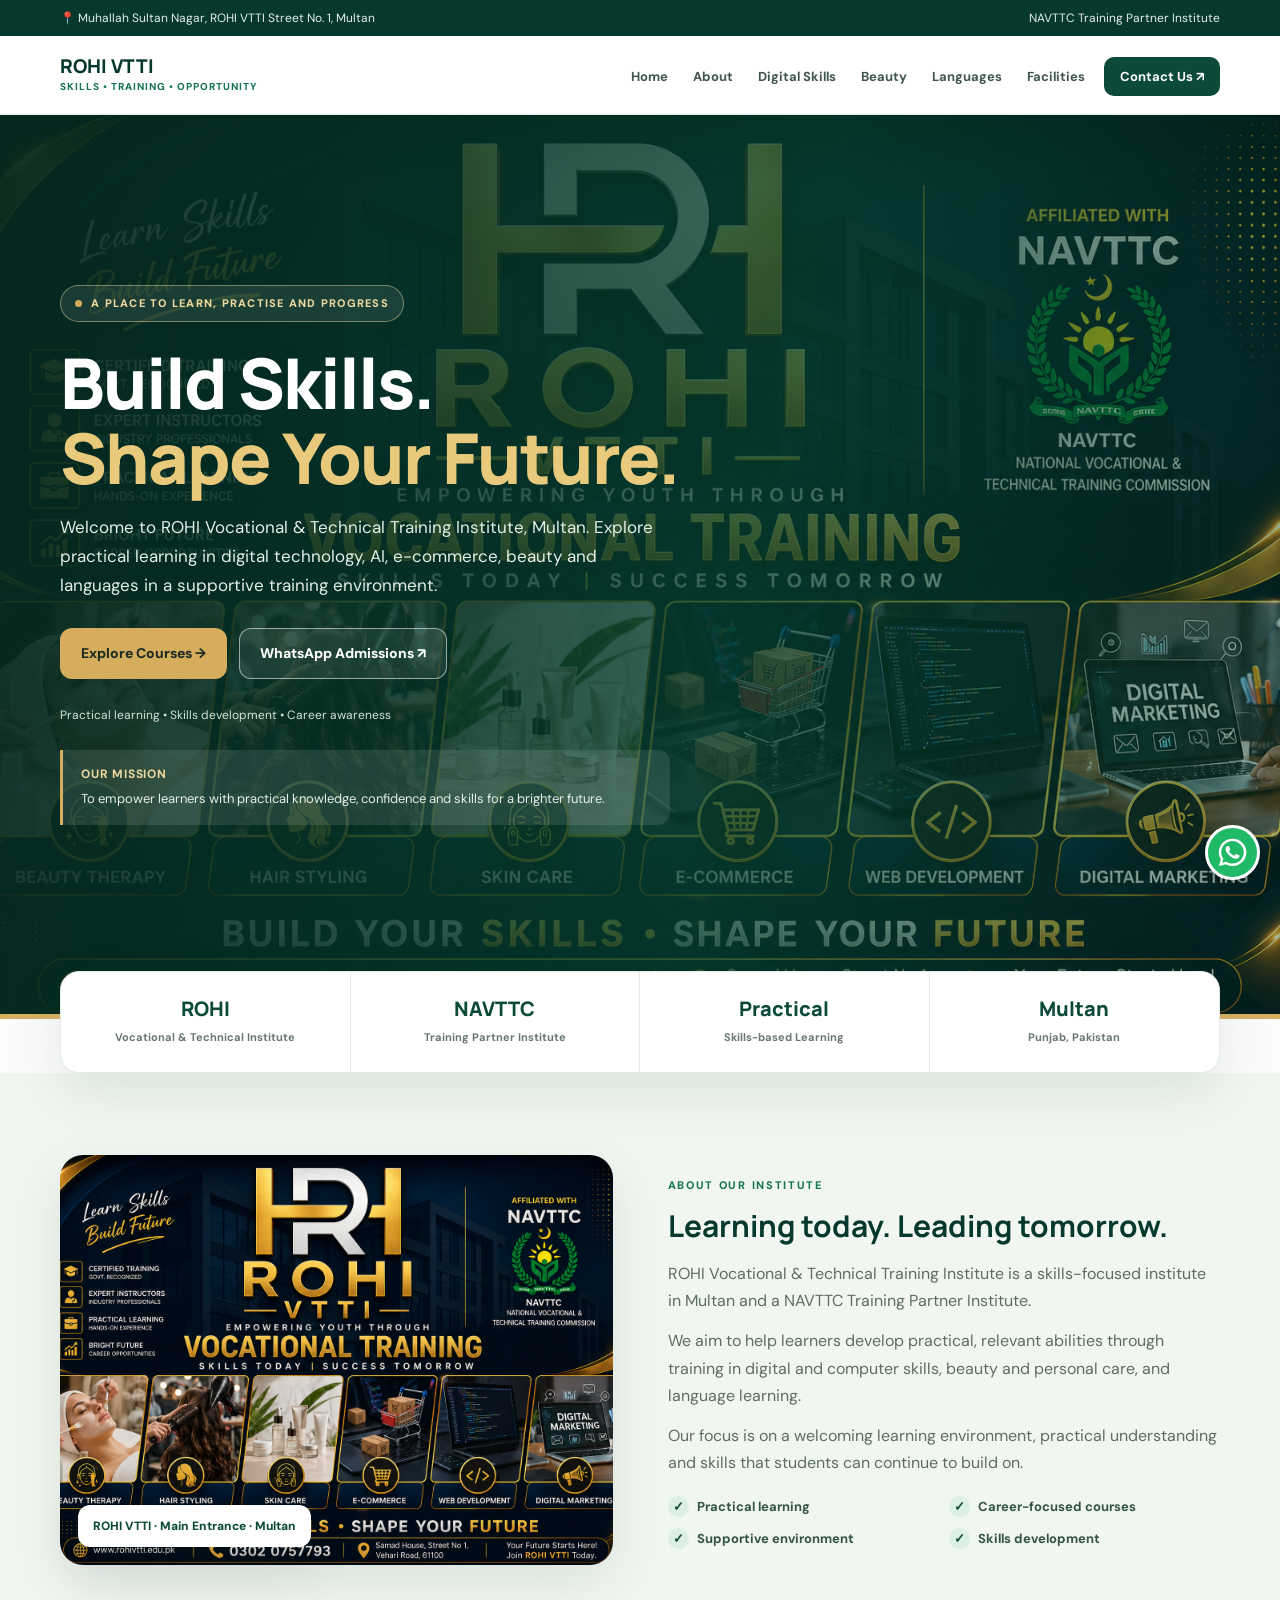
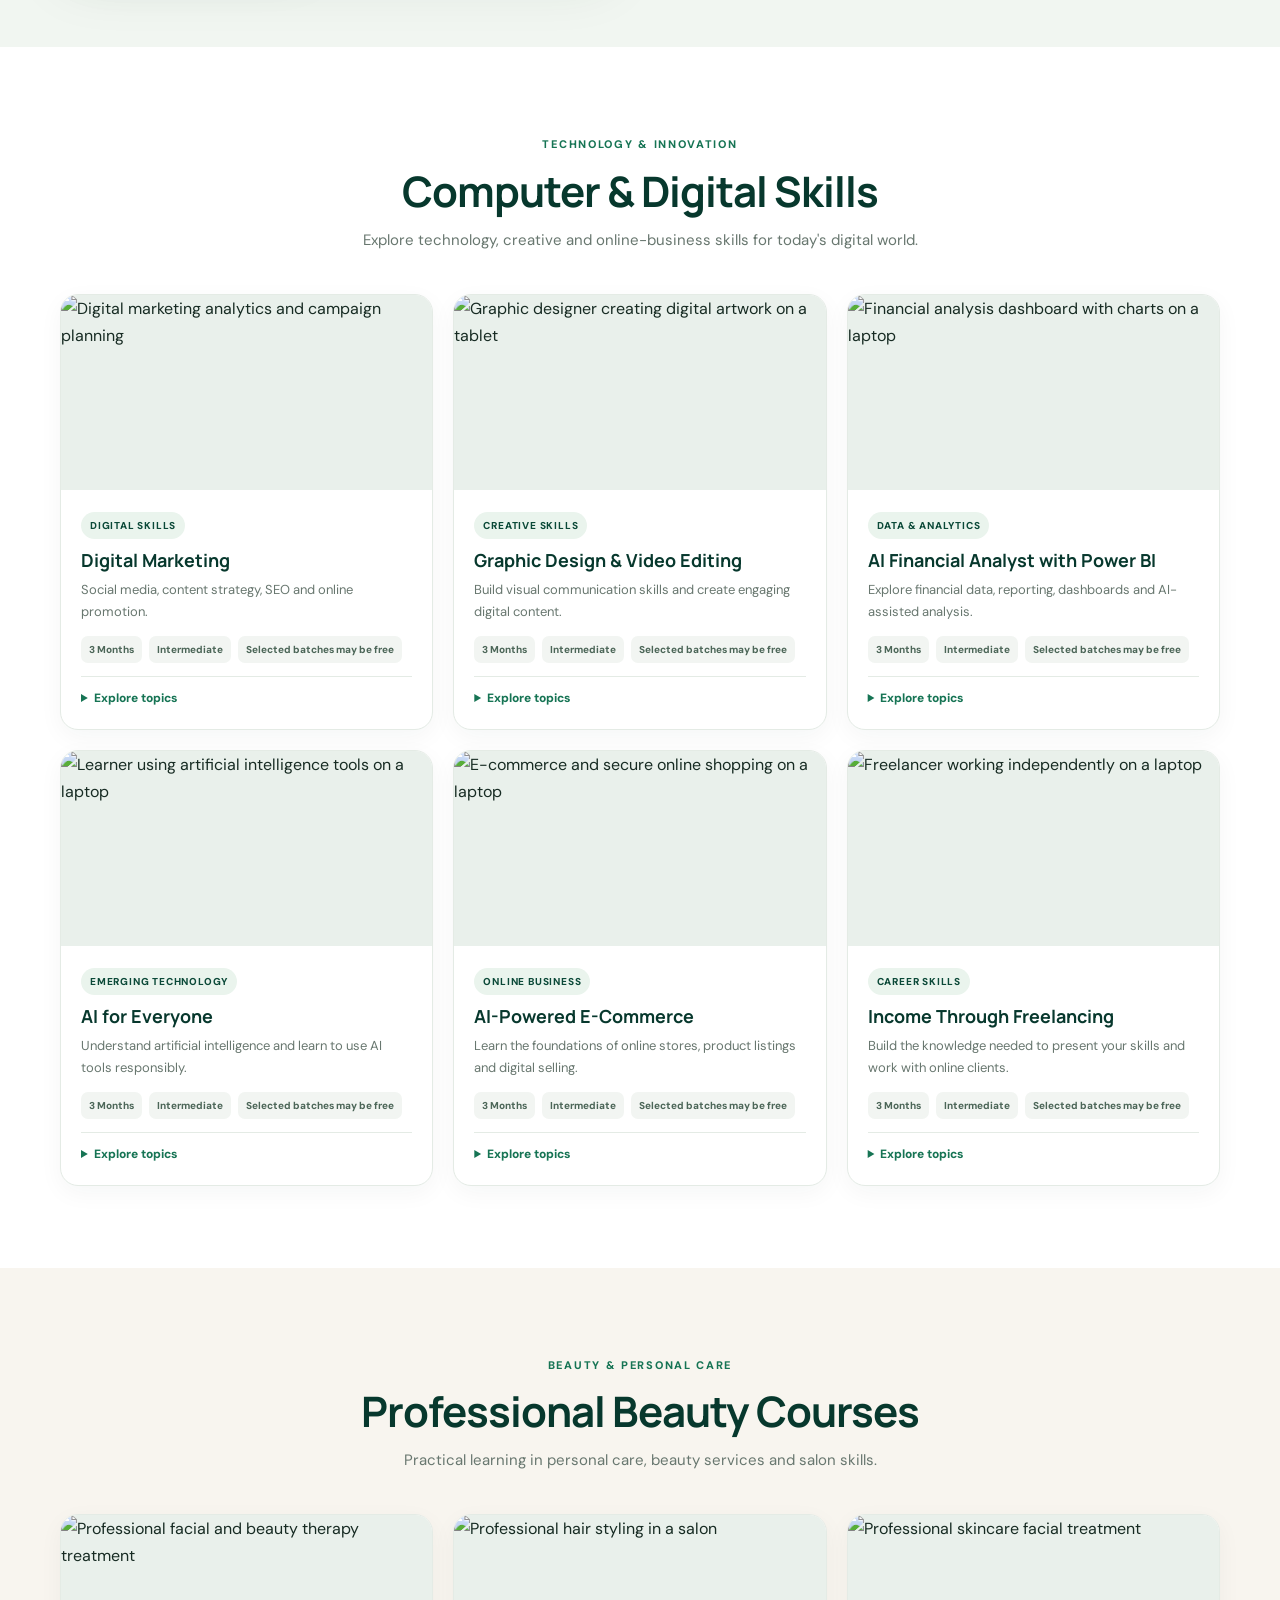
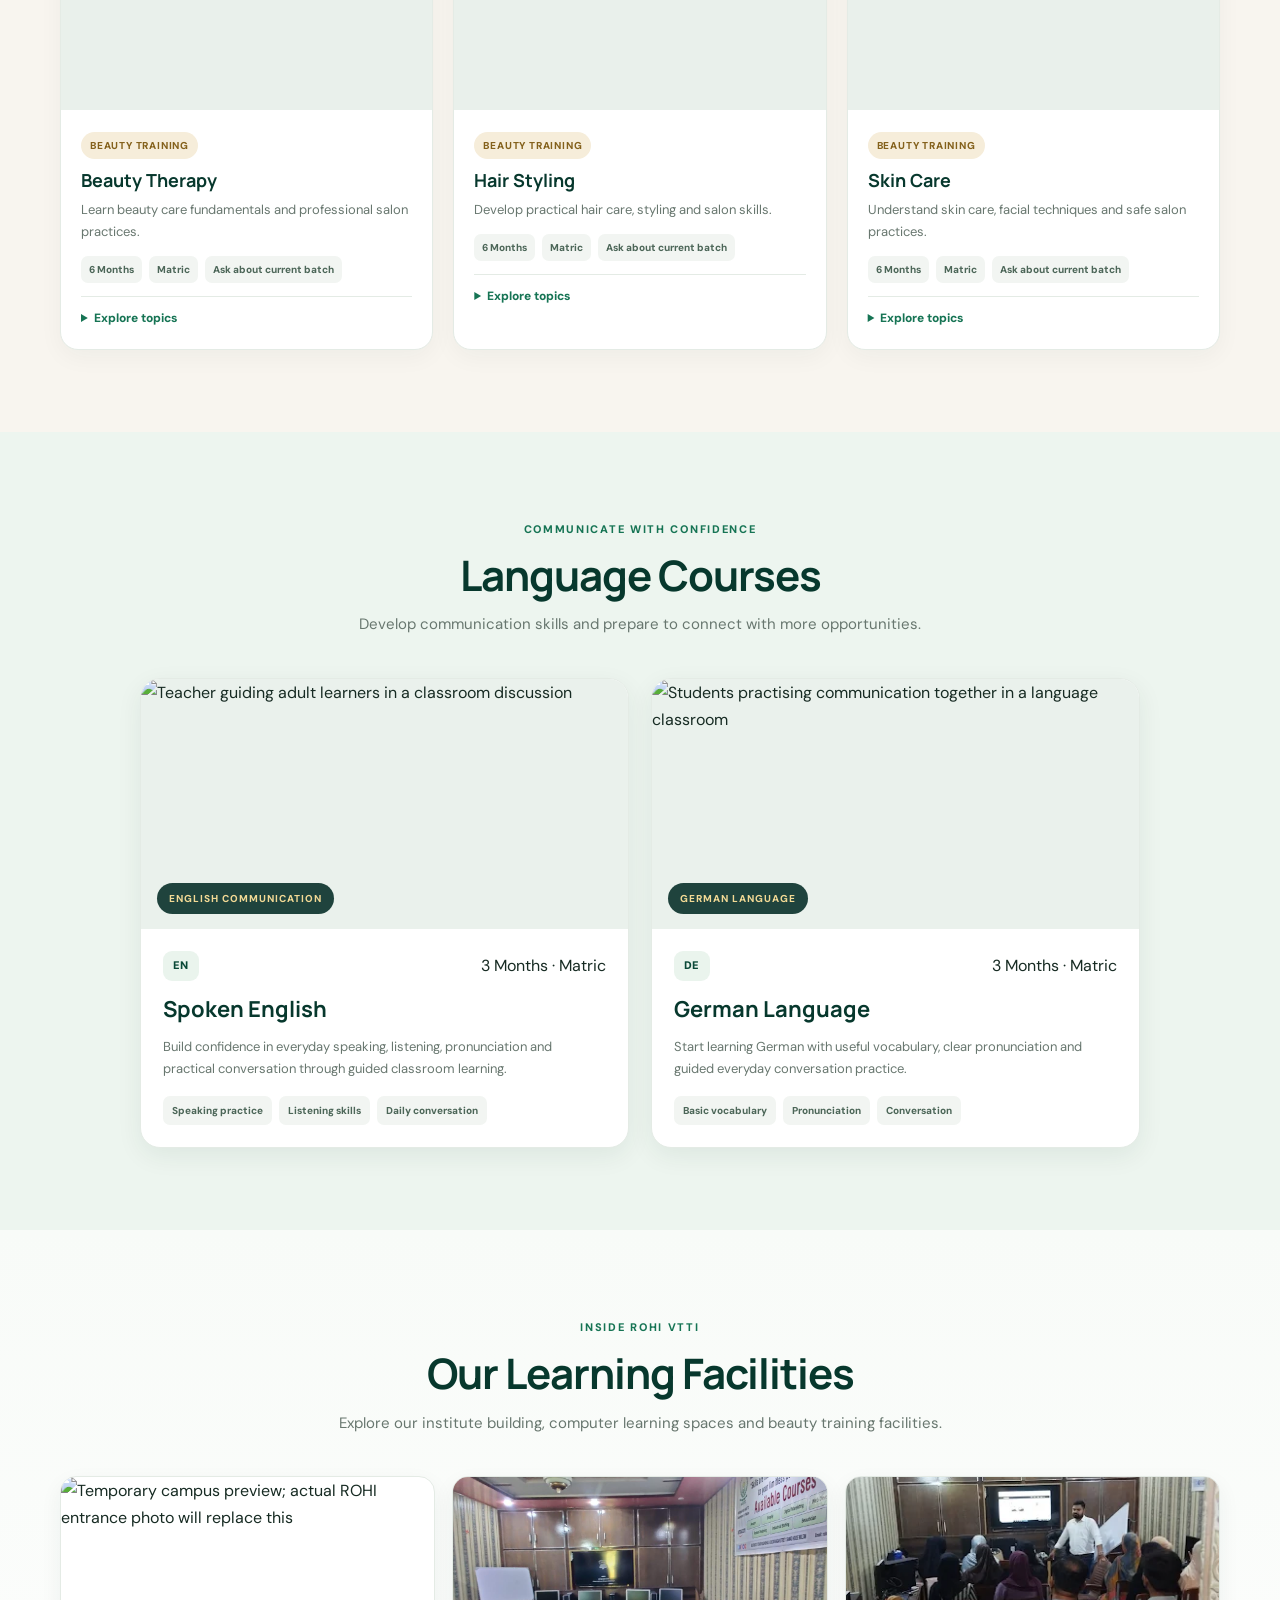
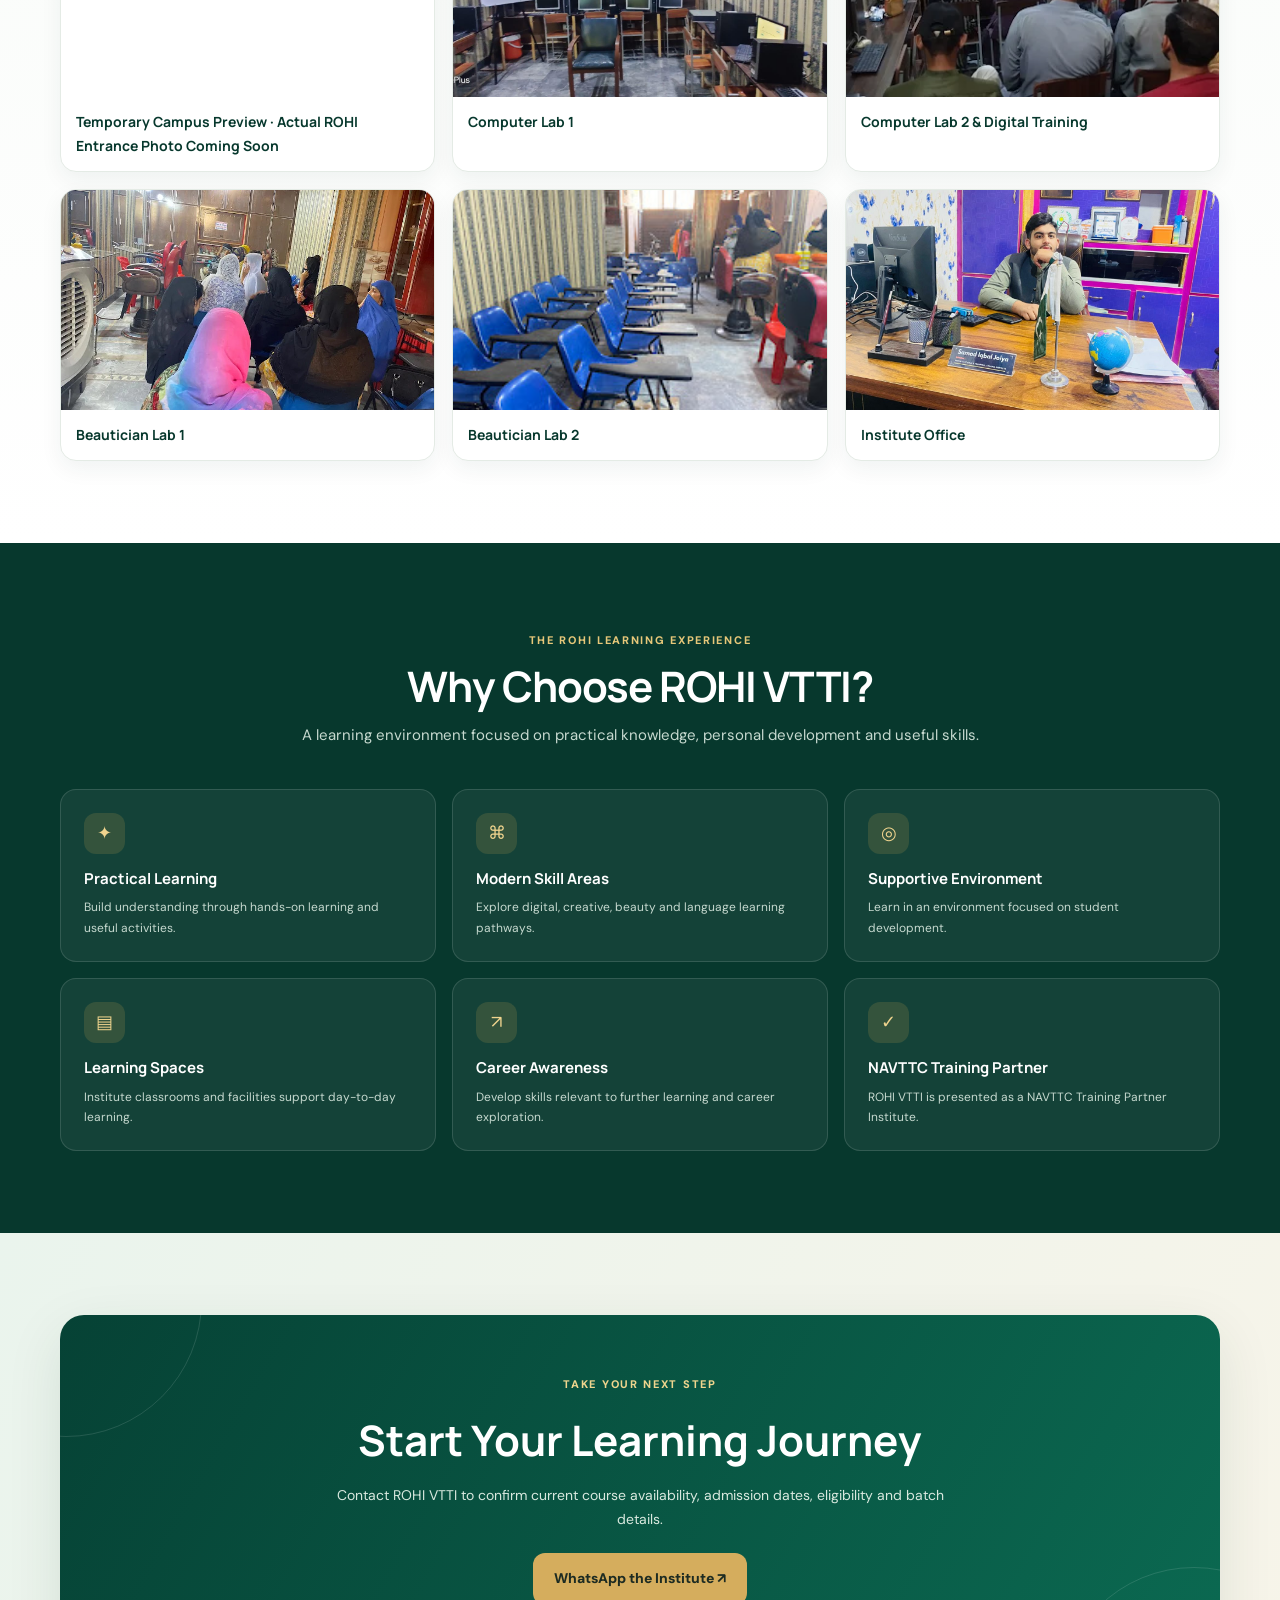
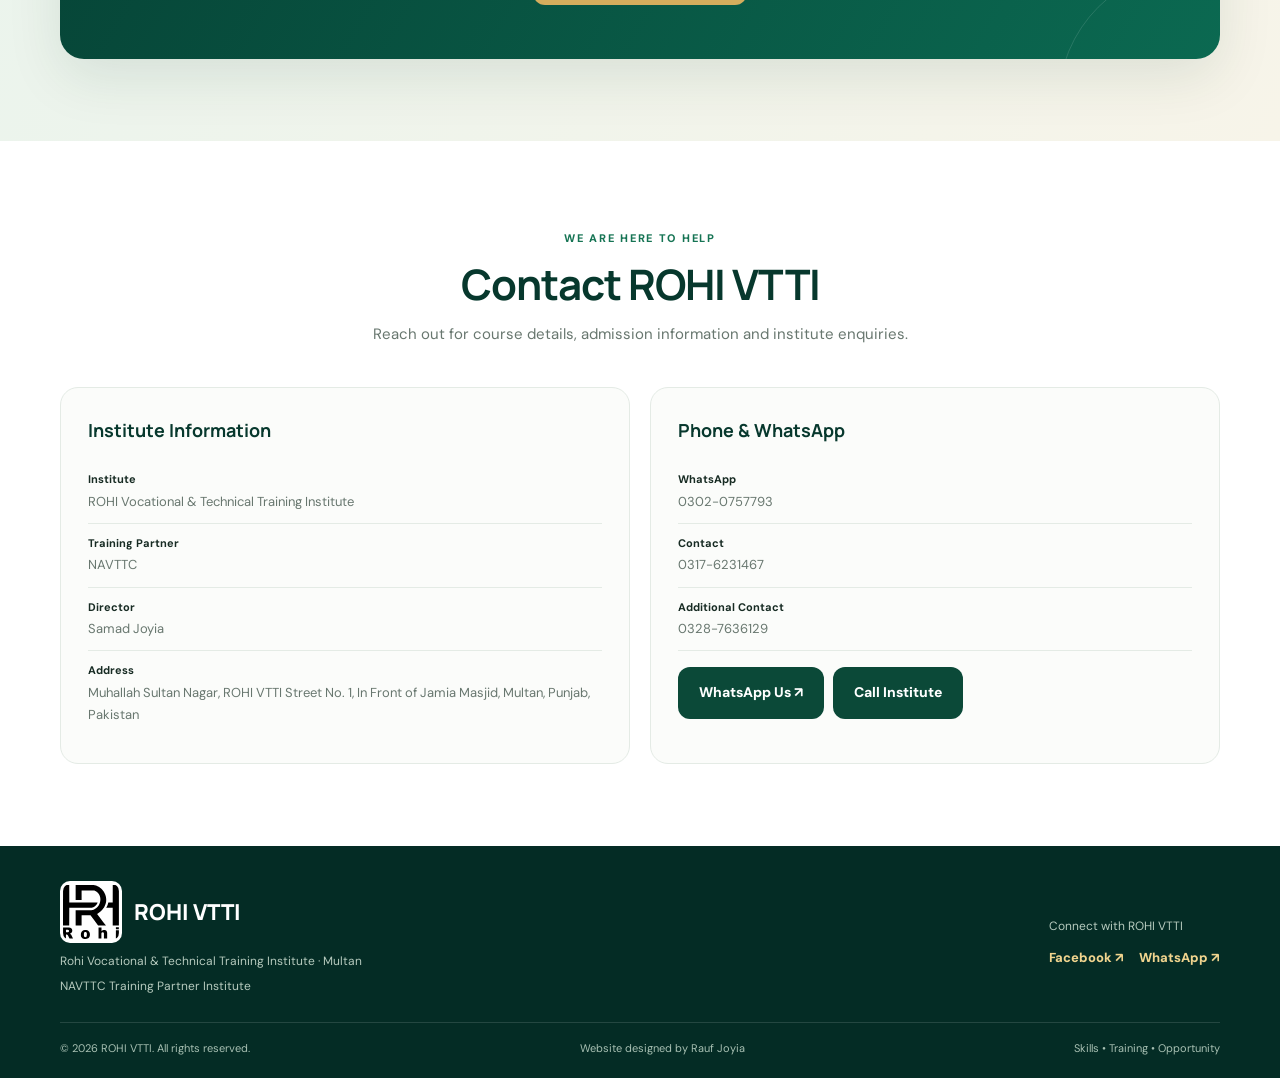
==== index.html @ fbff12af "Remove official logos and affiliations section" ====
<!doctype html>
<html lang="en">
<head>
  <meta charset="utf-8">
  <meta name="viewport" content="width=device-width, initial-scale=1">
  <meta name="theme-color" content="#0b4938">
  <meta name="description" content="ROHI Vocational & Technical Training Institute in Multan. Explore practical digital, AI, e-commerce, beauty and language training. Contact us for current admissions.">
  <meta name="keywords" content="ROHI VTTI, vocational training Multan, NAVTTC training partner, digital marketing, e-commerce, beauty therapy, language courses">
  <meta property="og:title" content="ROHI VTTI | Skills for a Brighter Future">
  <meta property="og:description" content="Practical vocational and technical learning in Multan. Explore digital, beauty and language courses at ROHI VTTI.">
  <meta property="og:type" content="website">
  <meta property="og:image" content="https://abdul-rauf-joyia.github.io/Rohi-institute/main-building.png?v=20261120-final">
  <title>ROHI VTTI | Vocational & Technical Training Institute, Multan</title>
  <link rel="icon" href="rohi-logo-black.svg" type="image/svg+xml">
  <link rel="preconnect" href="https://fonts.googleapis.com">
  <link rel="preconnect" href="https://fonts.gstatic.com" crossorigin>
  <link href="https://fonts.googleapis.com/css2?family=DM+Sans:wght@400;500;600;700;800&family=Manrope:wght@400;500;600;700;800&display=swap" rel="stylesheet">
  <style>
    :root{--forest:#0b4938;--forest2:#07382d;--green:#167454;--mint:#eaf4ed;--gold:#d5ad5d;--ink:#172b23;--muted:#68776f;--paper:#fbfcfa;--line:#e4ebe5;--white:#fff;--shadow:0 18px 55px rgba(8,54,43,.10);--radius:22px}
    *{box-sizing:border-box}html{scroll-behavior:smooth;scroll-padding-top:92px}body{margin:0;background:var(--paper);color:var(--ink);font-family:"DM Sans",Arial,sans-serif;line-height:1.7}a{color:inherit}.container{width:min(1160px,92%);margin:auto}
    .topline{background:var(--forest2);color:#e5efe9;font-size:12px;padding:8px 0}.topline .container{display:flex;justify-content:space-between;gap:12px;flex-wrap:wrap}
    header{position:sticky;top:0;z-index:30;background:rgba(255,255,255,.96);backdrop-filter:blur(14px);border-bottom:1px solid var(--line)}.nav{min-height:78px;display:flex;align-items:center;justify-content:space-between;gap:20px}
    .brand{display:flex;align-items:center;gap:0;text-decoration:none;min-width:220px}.brand strong{display:block;font:800 19px Manrope,sans-serif;color:var(--forest2);line-height:1.2}.brand small{display:block;color:var(--green);font-size:10px;font-weight:800;letter-spacing:1px;text-transform:uppercase}
    .navlinks{display:flex;align-items:center;gap:3px;list-style:none;margin:0;padding:0}.navlinks a{text-decoration:none;font-size:13px;font-weight:700;color:#40564c;padding:10px 11px;border-radius:10px}.navlinks a:hover{background:var(--mint);color:var(--forest)}.navlinks .cta{background:var(--forest);color:white;padding:11px 16px;margin-left:5px}.menu-btn{display:none;border:1px solid var(--line);background:white;color:var(--forest);border-radius:10px;padding:8px 12px;font-size:20px}
    brand img{width:64px;height:64px;object-fit:contain}.footer-brand-row{display:flex;align-items:center;gap:12px;margin-bottom:8px}.footer-brand-logo{width:62px;height:62px;object-fit:contain;background:#fff;border-radius:10px;padding:3px}@media(max-width:700px){.footer-brand-logo{width:48px;height:48px}}.hero{position:relative;min-height:620px;display:flex;align-items:center;overflow:hidden;background:linear-gradient(100deg,rgba(4,40,31,.94),rgba(5,65,48,.78) 58%,rgba(5,65,48,.35)),url("main-building.png?v=20261120-final") center 42%/cover no-repeat}.hero:after{content:"";position:absolute;bottom:0;left:0;right:0;height:5px;background:linear-gradient(90deg,var(--gold),#f4e5bd,var(--gold))}
    .hero-content{position:relative;z-index:1;color:white;max-width:760px;padding:88px 0 112px}.eyebrow{display:inline-flex;align-items:center;gap:9px;border:1px solid rgba(239,215,158,.45);background:rgba(255,255,255,.09);color:#f0d99f;border-radius:99px;padding:8px 14px;font-size:11px;font-weight:800;letter-spacing:1.25px;text-transform:uppercase}.eyebrow:before{content:"";width:7px;height:7px;background:var(--gold);border-radius:50%}
    h1,h2,h3{font-family:Manrope,"DM Sans",sans-serif}.hero h1{font-size:clamp(40px,6vw,70px);line-height:1.07;letter-spacing:-2px;margin:23px 0 18px;font-weight:800}.hero h1 span{color:#e9ca7c}.hero p{font-size:17px;color:#e3eee7;max-width:620px;margin:0 0 28px}.actions{display:flex;gap:12px;flex-wrap:wrap}.btn{display:inline-flex;align-items:center;justify-content:center;gap:9px;text-decoration:none;padding:13px 20px;border-radius:12px;font-size:14px;font-weight:800;transition:.2s;border:1px solid transparent}.btn:hover{transform:translateY(-2px)}.btn-gold{background:var(--gold);color:#1d2b22}.btn-outline{border-color:rgba(255,255,255,.55);background:rgba(255,255,255,.08);color:white}.btn-green{background:var(--forest);color:white}.hero-note{margin-top:26px;color:#d3e2d9;font-size:12px}.mission{margin-top:24px;max-width:610px;padding:14px 18px;border-left:3px solid var(--gold);background:rgba(255,255,255,.10);border-radius:0 12px 12px 0}.mission strong{display:block;color:#f0d99f;font-size:12px;letter-spacing:.8px;text-transform:uppercase}.mission span{font-size:13px;color:#e4eee8}
    .facts{position:relative;z-index:2;margin-top:-48px}.fact-grid{display:grid;grid-template-columns:repeat(4,1fr);background:white;border:1px solid var(--line);border-radius:19px;box-shadow:var(--shadow);overflow:hidden}.fact{padding:23px 15px;text-align:center;border-right:1px solid var(--line)}.fact:last-child{border:0}.fact strong{display:block;color:var(--forest);font:800 20px Manrope,sans-serif}.fact span{font-size:11px;color:var(--muted);font-weight:700}
    section{padding:82px 0}.section-head{text-align:center;max-width:700px;margin:0 auto 40px}.kicker{font-size:11px;font-weight:800;color:var(--green);letter-spacing:1.7px;text-transform:uppercase}.section-head h2{font-size:clamp(29px,3.5vw,42px);line-height:1.2;color:var(--forest2);letter-spacing:-1px;margin:9px 0 12px}.section-head p{color:var(--muted);font-size:15px;margin:0}
    .about{background:#f1f6f1}.about-grid{display:grid;grid-template-columns:1fr 1fr;gap:55px;align-items:center}.about-photo{position:relative}.about-photo img{width:100%;height:410px;object-fit:cover;object-position:center;border-radius:23px;box-shadow:var(--shadow);display:block}.photo-label{position:absolute;left:18px;bottom:18px;background:white;padding:11px 15px;border-radius:12px;color:var(--forest);font-size:12px;font-weight:800;box-shadow:var(--shadow)}.about-copy h3{font-size:30px;line-height:1.25;color:var(--forest2);margin:9px 0 16px}.about-copy p{color:#5d6d64;margin:0 0 13px}.checks{display:grid;grid-template-columns:1fr 1fr;gap:10px;margin-top:20px}.checks span{font-size:13px;font-weight:700;color:#345347}.checks span:before{content:"✓";display:inline-grid;place-items:center;width:21px;height:21px;border-radius:50%;background:#dcefe3;color:var(--forest);margin-right:8px}
    .course-section{background:white}.course-grid{display:grid;grid-template-columns:repeat(3,1fr);gap:20px}.course-card{background:white;border:1px solid var(--line);border-radius:18px;overflow:hidden;box-shadow:0 7px 25px rgba(8,54,43,.045);transition:.22s}.course-card:hover{transform:translateY(-5px);box-shadow:var(--shadow);border-color:#c9ded0}.course-card img{width:100%;height:195px;object-fit:cover;display:block;background:#e9f0eb}.course-body{padding:20px}.tag{display:inline-block;background:var(--mint);color:var(--forest);font-size:10px;font-weight:800;letter-spacing:.8px;text-transform:uppercase;padding:5px 9px;border-radius:99px;margin-bottom:10px}.course-body h3{font-size:18px;line-height:1.3;color:var(--forest2);margin:0 0 7px}.course-body p{font-size:13px;color:var(--muted);margin:0}.course-meta{display:flex;flex-wrap:wrap;gap:7px;margin-top:13px}.course-meta span{font-size:10px;font-weight:800;color:#4c6658;background:#f2f5f2;border-radius:7px;padding:5px 8px}.course-body details{margin-top:13px;border-top:1px solid var(--line);padding-top:11px}.course-body summary{cursor:pointer;color:var(--green);font-size:12px;font-weight:800}.course-body ul{padding:9px 0 0 18px;margin:0;color:#5d6d64;font-size:12px}
    .beauty-section{background:#f8f5ef}.beauty-section .tag{background:#f6edda;color:#84611c}.language-section{background:#edf5ef}.language-grid{display:grid;grid-template-columns:repeat(2,minmax(0,1fr));gap:22px;max-width:1000px;margin:auto}.language-card{display:flex;flex-direction:column;align-items:stretch;background:white;border:1px solid var(--line);border-radius:20px;overflow:hidden;box-shadow:0 8px 26px rgba(8,54,43,.07);transition:.22s}.language-card:hover{transform:translateY(-5px);box-shadow:var(--shadow);border-color:#c9ded0}.language-photo{height:250px;position:relative;overflow:hidden;background:#eaf1ec}.language-photo img{width:100%;height:100%;object-fit:cover;display:block;transition:transform .35s}.language-card:hover .language-photo img{transform:scale(1.035)}.language-photo-label{position:absolute;left:16px;bottom:15px;padding:7px 12px;border-radius:99px;background:rgba(4,44,37,.88);color:#f2d995;font-size:10px;font-weight:800;letter-spacing:1px}.language-copy{padding:22px}.language-topline{display:flex;justify-content:space-between;align-items:center;gap:8px;margin-bottom:10px}.language-code{display:inline-grid;place-items:center;min-width:36px;height:30px;border-radius:9px;background:var(--mint);color:var(--forest);font-size:11px;font-weight:900;letter-spacing:.7px}.language-copy h3{font-size:22px;color:var(--forest2);margin:0 0 8px}.language-copy p{font-size:13px;color:var(--muted);margin:0}.language-copy .status{margin:0}.language-points{display:flex;flex-wrap:wrap;gap:7px;margin-top:16px}.language-points span{font-size:10px;font-weight:800;color:#4c6658;background:#f2f5f2;border-radius:7px;padding:6px 9px}
    .gallery{background:linear-gradient(180deg,#f8fbf8,#fff)}.gallery-grid{display:grid;grid-template-columns:repeat(3,1fr);gap:17px}.gallery-card{background:white;border:1px solid var(--line);border-radius:16px;overflow:hidden;box-shadow:0 8px 22px rgba(8,54,43,.06)}.gallery-card img{width:100%;height:220px;object-fit:cover;display:block}.gallery-card h3{font-size:14px;color:var(--forest2);margin:0;padding:13px 15px}
    .why{background:var(--forest2);color:white}.why .section-head h2{color:white}.why .section-head p{color:#c6d9cf}.why .kicker{color:#e6c779}.why-grid{display:grid;grid-template-columns:repeat(3,1fr);gap:16px}.why-card{padding:23px;border:1px solid rgba(255,255,255,.13);background:rgba(255,255,255,.055);border-radius:16px}.why-icon{width:41px;height:41px;border-radius:12px;display:grid;place-items:center;background:rgba(217,173,82,.16);color:#f0d48e;font-size:18px;margin-bottom:12px}.why-card h3{font-size:15px;margin:0 0 6px}.why-card p{font-size:12px;color:#c6d9cf;margin:0}
    .admissions{background:linear-gradient(115deg,#eaf4ed,#f7f4e9);text-align:center}.admission-panel{background:linear-gradient(120deg,#064235,#0b6951);border-radius:24px;padding:54px 24px;color:white;position:relative;overflow:hidden;box-shadow:var(--shadow)}.admission-panel:before,.admission-panel:after{content:"";position:absolute;border:1px solid rgba(255,255,255,.12);border-radius:50%;width:270px;height:270px}.admission-panel:before{left:-130px;top:-150px}.admission-panel:after{right:-110px;bottom:-180px}.admission-panel>*{position:relative;z-index:1}.admission-panel .kicker{color:#efd58e}.admission-panel h2{font-size:clamp(29px,4vw,42px);margin:8px 0}.admission-panel p{color:#d9e9df;max-width:650px;margin:0 auto 22px;font-size:14px}
    .contact{background:white}.contact-grid{display:grid;grid-template-columns:1fr 1fr;gap:20px}.contact-card{padding:27px;border-radius:18px;border:1px solid var(--line);background:#fbfcfa}.contact-card h3{font-size:18px;color:var(--forest2);margin:0 0 14px}.contact-line{padding:10px 0;border-bottom:1px solid var(--line);font-size:13px;color:var(--muted)}.contact-line:last-child{border:0}.contact-line strong{display:block;color:var(--ink);font-size:11px;margin-bottom:2px}.contact-actions{display:flex;gap:9px;flex-wrap:wrap;margin-top:16px}
    footer{background:#042c25;color:#d8e6dd;padding:35px 0 20px}.footer-top{display:flex;justify-content:space-between;gap:20px;align-items:center;padding-bottom:22px;border-bottom:1px solid rgba(255,255,255,.13)}.footer-brand{font:800 22px Manrope,sans-serif;color:white}.footer-top p{font-size:12px;color:#b6cabe;margin:4px 0}.socials{display:flex;gap:15px;margin-top:10px}.socials a{font-size:13px;color:#f0d48e;text-decoration:none;font-weight:800}.footer-bottom{display:flex;justify-content:space-between;gap:12px;flex-wrap:wrap;padding-top:16px;color:#a8c0b3;font-size:11px}.whatsapp{position:fixed;right:20px;bottom:20px;z-index:25;width:55px;height:55px;border-radius:50%;background:#20b968;color:white;text-decoration:none;display:grid;place-items:center;font-size:25px;font-weight:800;box-shadow:0 9px 25px rgba(0,0,0,.22);border:3px solid white}
    @media(max-width:930px){.navlinks a{padding:9px 7px;font-size:12px}.course-grid{grid-template-columns:repeat(2,1fr)}.gallery-grid{grid-template-columns:repeat(2,1fr)}}
    @media(max-width:760px){.partner-logo-strip{width:100%;max-width:605px}.topline .container{justify-content:center;text-align:center}.nav{min-height:70px}.brand img{width:47px;height:47px}.menu-btn{display:block}.navlinks{display:none;position:absolute;top:70px;left:0;right:0;background:white;padding:12px 4%;border-bottom:1px solid var(--line);box-shadow:0 15px 25px rgba(0,0,0,.08);flex-direction:column;align-items:stretch}.navlinks.open{display:flex}.navlinks a{display:block;padding:11px 13px}.navlinks .cta{margin:5px 0;text-align:center}.identity-inner{gap:13px}.partner-logo-strip{max-height:105px}.hero{min-height:560px;background-position:58% center}.hero-content{padding:72px 0 100px}.hero h1{letter-spacing:-1px}.hero p{font-size:15px}.facts{margin-top:-36px}.fact-grid{grid-template-columns:repeat(2,1fr)}.fact:nth-child(2){border-right:0}.fact:nth-child(-n+2){border-bottom:1px solid var(--line)}section{padding:64px 0}.about-grid,.contact-grid{grid-template-columns:1fr;gap:28px}.about-photo img{height:310px}.course-grid,.why-grid{grid-template-columns:1fr}.language-grid{grid-template-columns:1fr}.gallery-grid{grid-template-columns:repeat(2,1fr)}.gallery-card img{height:160px}.footer-top{align-items:flex-start;flex-direction:column}}
    @media(max-width:480px){.identity-inner{justify-content:space-around}.identity-item{font-size:10px}.identity-item span small{font-size:9px}.checks{grid-template-columns:1fr}.gallery-grid{grid-template-columns:1fr}.gallery-card img{height:205px}.language-photo{height:190px}.language-copy{padding:16px}.language-copy h3{font-size:19px}.language-points{gap:5px}.hero h1{font-size:39px}}
    @media(prefers-reduced-motion:reduce){html{scroll-behavior:auto}*,*:before,*:after{transition:none!important}}
</style>
  <script type="application/ld+json">
  {"@context":"https://schema.org","@type":"EducationalOrganization","name":"ROHI Vocational & Technical Training Institute","alternateName":"ROHI VTTI","address":{"@type":"PostalAddress","streetAddress":"Muhallah Sultan Nagar, ROHI VTTI Street No. 1, In Front of Jamia Masjid","addressLocality":"Multan","addressRegion":"Punjab","addressCountry":"PK"},"telephone":["+923020757793","+923176231467","+923287636129"],"url":"https://abdul-rauf-joyia.github.io/Rohi-institute/"}
  </script>
</head>
<body>
  <div class="topline"><div class="container"><span>📍 Muhallah Sultan Nagar, ROHI VTTI Street No. 1, Multan</span><span>NAVTTC Training Partner Institute</span></div></div>
  <header><nav class="nav container" aria-label="Main navigation">
    <a class="brand" href="#home"><span><strong>ROHI VTTI</strong><small>Skills • Training • Opportunity</small></span></a>
    <button class="menu-btn" id="menuBtn" type="button" aria-label="Open navigation" aria-expanded="false" aria-controls="navLinks">☰</button>
    <ul class="navlinks" id="navLinks">
      <li><a href="#home">Home</a></li><li><a href="#about">About</a></li><li><a href="#digital">Digital Skills</a></li><li><a href="#beauty">Beauty</a></li><li><a href="#languages">Languages</a></li><li><a href="#gallery">Facilities</a></li><li><a class="cta" href="#contact">Contact Us ↗</a></li>
    </ul>
  </nav></header>
  
<main>
    <section class="hero" id="home"><div class="container"><div class="hero-content">
      <span class="eyebrow">A place to learn, practise and progress</span>
      <h1>Build Skills.<br><span>Shape Your Future.</span></h1>
      <p>Welcome to ROHI Vocational & Technical Training Institute, Multan. Explore practical learning in digital technology, AI, e-commerce, beauty and languages in a supportive training environment.</p>
      <div class="actions"><a class="btn btn-gold" href="#digital">Explore Courses →</a><a class="btn btn-outline" href="https://wa.me/923020757793" target="_blank" rel="noopener">WhatsApp Admissions ↗</a></div>
      <div class="hero-note">Practical learning • Skills development • Career awareness</div>
      <div class="mission"><strong>Our Mission</strong><span>To empower learners with practical knowledge, confidence and skills for a brighter future.</span></div>
    </div></div></section>

    <div class="facts"><div class="container"><div class="fact-grid">
      <div class="fact"><strong>ROHI</strong><span>Vocational & Technical Institute</span></div><div class="fact"><strong>NAVTTC</strong><span>Training Partner Institute</span></div><div class="fact"><strong>Practical</strong><span>Skills-based Learning</span></div><div class="fact"><strong>Multan</strong><span>Punjab, Pakistan</span></div>
    </div></div></div>
    <section class="about" id="about"><div class="container"><div class="about-grid">
      <div class="about-photo"><img src="main-building.png?v=20261120-final" alt="ROHI Vocational & Technical Training Institute original front building" loading="eager"><div class="photo-label">ROHI VTTI · Main Entrance · Multan</div></div>
      <div class="about-copy"><span class="kicker">About our institute</span><h3>Learning today. Leading tomorrow.</h3>
        <p>ROHI Vocational & Technical Training Institute is a skills-focused institute in Multan and a NAVTTC Training Partner Institute.</p>
        <p>We aim to help learners develop practical, relevant abilities through training in digital and computer skills, beauty and personal care, and language learning.</p>
        <p>Our focus is on a welcoming learning environment, practical understanding and skills that students can continue to build on.</p>
        <div class="checks"><span>Practical learning</span><span>Career-focused courses</span><span>Supportive environment</span><span>Skills development</span></div>
      </div>
    </div></div></section>
    <section class="course-section" id="digital"><div class="container">
      <div class="section-head"><span class="kicker">Technology & innovation</span><h2>Computer & Digital Skills</h2><p>Explore technology, creative and online-business skills for today's digital world.</p></div>
      <div class="course-grid">
        <article class="course-card"><img src="https://cdn.pixabay.com/photo/2018/10/04/23/52/marketing-3724793_1280.jpg" alt="Digital marketing analytics and campaign planning" loading="lazy"><div class="course-body"><span class="tag">Digital Skills</span><h3>Digital Marketing</h3><p>Social media, content strategy, SEO and online promotion.</p><div class="course-meta"><span>3 Months</span><span>Intermediate</span><span>Selected batches may be free</span></div><details><summary>Explore topics</summary><ul><li>Digital marketing fundamentals</li><li>Social media marketing</li><li>Search engine optimization</li><li>Content and campaign planning</li><li>Practical projects</li></ul></details></div></article>
        <article class="course-card"><img src="https://images.unsplash.com/photo-1744686909434-fd158fca1c35?auto=format&fit=crop&w=1400&q=85" alt="Graphic designer creating digital artwork on a tablet" loading="lazy"><div class="course-body"><span class="tag">Creative Skills</span><h3>Graphic Design & Video Editing</h3><p>Build visual communication skills and create engaging digital content.</p><div class="course-meta"><span>3 Months</span><span>Intermediate</span><span>Selected batches may be free</span></div><details><summary>Explore topics</summary><ul><li>Design fundamentals and layout</li><li>Social media graphics</li><li>Image editing</li><li>Video editing and short-form content</li><li>Portfolio development</li></ul></details></div></article>
        <article class="course-card"><img src="https://images.unsplash.com/photo-1763038311036-6d18805537e5?auto=format&fit=crop&w=1400&q=85" alt="Financial analysis dashboard with charts on a laptop" loading="lazy"><div class="course-body"><span class="tag">Data & Analytics</span><h3>AI Financial Analyst with Power BI</h3><p>Explore financial data, reporting, dashboards and AI-assisted analysis.</p><div class="course-meta"><span>3 Months</span><span>Intermediate</span><span>Selected batches may be free</span></div><details><summary>Explore topics</summary><ul><li>Financial analysis concepts</li><li>Excel and data handling</li><li>Power BI dashboards</li><li>AI-assisted reporting</li></ul></details></div></article>
        <article class="course-card"><img src="https://images.unsplash.com/photo-1758626042818-b05e9c91b84a?auto=format&fit=crop&w=1400&q=85" alt="Learner using artificial intelligence tools on a laptop" loading="lazy"><div class="course-body"><span class="tag">Emerging Technology</span><h3>AI for Everyone</h3><p>Understand artificial intelligence and learn to use AI tools responsibly.</p><div class="course-meta"><span>3 Months</span><span>Intermediate</span><span>Selected batches may be free</span></div><details><summary>Explore topics</summary><ul><li>AI fundamentals</li><li>Generative AI tools</li><li>Prompt engineering</li><li>AI for productivity</li><li>Responsible AI use</li></ul></details></div></article>
        <article class="course-card"><img src="https://images.unsplash.com/photo-1563013544-824ae1b704d3?auto=format&fit=crop&w=1400&q=85" alt="E-commerce and secure online shopping on a laptop" loading="lazy"><div class="course-body"><span class="tag">Online Business</span><h3>AI-Powered E-Commerce</h3><p>Learn the foundations of online stores, product listings and digital selling.</p><div class="course-meta"><span>3 Months</span><span>Intermediate</span><span>Selected batches may be free</span></div><details><summary>Explore topics</summary><ul><li>E-commerce fundamentals</li><li>Product research and listings</li><li>Marketplace concepts</li><li>AI tools for online business</li><li>Customer management</li></ul></details></div></article>
        <article class="course-card"><img src="https://images.unsplash.com/photo-1758611971329-94fa9d6aa8a5?auto=format&fit=crop&w=1400&q=85" alt="Freelancer working independently on a laptop" loading="lazy"><div class="course-body"><span class="tag">Career Skills</span><h3>Income Through Freelancing</h3><p>Build the knowledge needed to present your skills and work with online clients.</p><div class="course-meta"><span>3 Months</span><span>Intermediate</span><span>Selected batches may be free</span></div><details><summary>Explore topics</summary><ul><li>Freelancing fundamentals</li><li>Professional profiles</li><li>Client communication</li><li>Proposal writing and portfolios</li><li>Professional ethics</li></ul></details></div></article>
      </div>
    </div></section>
    <section class="beauty-section" id="beauty"><div class="container">
      <div class="section-head"><span class="kicker">Beauty & personal care</span><h2>Professional Beauty Courses</h2><p>Practical learning in personal care, beauty services and salon skills.</p></div>
      <div class="course-grid">
        <article class="course-card"><img src="https://images.unsplash.com/photo-1761718210089-ba3bb5ccb54f?auto=format&fit=crop&w=1400&q=85" alt="Professional facial and beauty therapy treatment" loading="lazy"><div class="course-body"><span class="tag">Beauty Training</span><h3>Beauty Therapy</h3><p>Learn beauty care fundamentals and professional salon practices.</p><div class="course-meta"><span>6 Months</span><span>Matric</span><span>Ask about current batch</span></div><details><summary>Explore topics</summary><ul><li>Beauty therapy fundamentals</li><li>Facial and skin care</li><li>Makeup basics</li><li>Salon hygiene and client care</li></ul></details></div></article>
        <article class="course-card"><img src="https://images.unsplash.com/photo-1723879371709-17908244d70a?auto=format&fit=crop&w=1400&q=85" alt="Professional hair styling in a salon" loading="lazy"><div class="course-body"><span class="tag">Beauty Training</span><h3>Hair Styling</h3><p>Develop practical hair care, styling and salon skills.</p><div class="course-meta"><span>6 Months</span><span>Matric</span><span>Ask about current batch</span></div><details><summary>Explore topics</summary><ul><li>Hair styling techniques</li><li>Blow drying and finishing</li><li>Hair care basics</li><li>Salon hygiene and client consultation</li></ul></details></div></article>
        <article class="course-card"><img src="https://images.unsplash.com/photo-1761718209852-54ca4210183e?auto=format&fit=crop&w=1400&q=85" alt="Professional skincare facial treatment" loading="lazy"><div class="course-body"><span class="tag">Beauty Training</span><h3>Skin Care</h3><p>Understand skin care, facial techniques and safe salon practices.</p><div class="course-meta"><span>6 Months</span><span>Matric</span><span>Ask about current batch</span></div><details><summary>Explore topics</summary><ul><li>Skin types and analysis</li><li>Facial techniques</li><li>Skin care products</li><li>Hygiene and safety</li></ul></details></div></article>
      </div>
    </div></section>
    <section class="language-section" id="languages"><div class="container">
      <div class="section-head"><span class="kicker">Communicate with confidence</span><h2>Language Courses</h2><p>Develop communication skills and prepare to connect with more opportunities.</p></div>
      <div class="language-grid">
        <article class="language-card"><div class="language-photo"><img src="https://images.unsplash.com/photo-1758270705696-ec9caffc73dd?auto=format&fit=crop&w=1600&q=85" alt="Teacher guiding adult learners in a classroom discussion" loading="lazy"><span class="language-photo-label">ENGLISH COMMUNICATION</span></div><div class="language-copy"><div class="language-topline"><span class="language-code">EN</span><span class="status">3 Months · Matric</span></div><h3>Spoken English</h3><p>Build confidence in everyday speaking, listening, pronunciation and practical conversation through guided classroom learning.</p><div class="language-points"><span>Speaking practice</span><span>Listening skills</span><span>Daily conversation</span></div></div></article>
        <article class="language-card"><div class="language-photo"><img src="https://images.unsplash.com/photo-1758270704787-615782711641?auto=format&fit=crop&w=1600&q=85" alt="Students practising communication together in a language classroom" loading="lazy"><span class="language-photo-label">GERMAN LANGUAGE</span></div><div class="language-copy"><div class="language-topline"><span class="language-code">DE</span><span class="status">3 Months · Matric</span></div><h3>German Language</h3><p>Start learning German with useful vocabulary, clear pronunciation and guided everyday conversation practice.</p><div class="language-points"><span>Basic vocabulary</span><span>Pronunciation</span><span>Conversation</span></div></div></article>
      </div>
    </div></section>
    <section class="gallery" id="gallery"><div class="container">
      <div class="section-head"><span class="kicker">Inside ROHI VTTI</span><h2>Our Learning Facilities</h2><p>Explore our institute building, computer learning spaces and beauty training facilities.</p></div>
      <div class="gallery-grid">
        <article class="gallery-card"><img src="https://images.unsplash.com/photo-1743356806915-99d6cf6edae5?auto=format&fit=crop&w=1800&q=85" alt="Temporary campus preview; actual ROHI entrance photo will replace this" loading="lazy"><h3>Temporary Campus Preview · Actual ROHI Entrance Photo Coming Soon</h3></article>
        <article class="gallery-card"><img src="comp-lab.jpg?v=20261119-final" alt="ROHI computer training laboratory one" loading="lazy"><h3>Computer Lab 1</h3></article>
        <article class="gallery-card"><img src="digital-marketing.jpg?v=20261119-final" alt="ROHI second computer lab and digital training classroom" loading="lazy"><h3>Computer Lab 2 & Digital Training</h3></article>
        <article class="gallery-card"><img src="beauty-lab.jpg?v=20261119-final" alt="ROHI beauty therapy practical classroom" loading="lazy"><h3>Beautician Lab 1</h3></article>
        <article class="gallery-card"><img src="beauty.jpg?v=20261119-final" alt="ROHI second beauty training room" loading="lazy"><h3>Beautician Lab 2</h3></article>
        <article class="gallery-card"><img src="gallery1.jpg?v=20261119-final" alt="ROHI institute office and Director desk" loading="lazy"><h3>Institute Office</h3></article>
      </div>
    </div></section>
    <section class="why"><div class="container">
      <div class="section-head"><span class="kicker">The ROHI learning experience</span><h2>Why Choose ROHI VTTI?</h2><p>A learning environment focused on practical knowledge, personal development and useful skills.</p></div>
      <div class="why-grid">
        <div class="why-card"><div class="why-icon">✦</div><h3>Practical Learning</h3><p>Build understanding through hands-on learning and useful activities.</p></div>
        <div class="why-card"><div class="why-icon">⌘</div><h3>Modern Skill Areas</h3><p>Explore digital, creative, beauty and language learning pathways.</p></div>
        <div class="why-card"><div class="why-icon">◎</div><h3>Supportive Environment</h3><p>Learn in an environment focused on student development.</p></div>
        <div class="why-card"><div class="why-icon">▤</div><h3>Learning Spaces</h3><p>Institute classrooms and facilities support day-to-day learning.</p></div>
        <div class="why-card"><div class="why-icon">↗</div><h3>Career Awareness</h3><p>Develop skills relevant to further learning and career exploration.</p></div>
        <div class="why-card"><div class="why-icon">✓</div><h3>NAVTTC Training Partner</h3><p>ROHI VTTI is presented as a NAVTTC Training Partner Institute.</p></div>
      </div>
    </div></section>
    <section class="admissions"><div class="container"><div class="admission-panel">
      <span class="kicker">Take your next step</span><h2>Start Your Learning Journey</h2>
      <p>Contact ROHI VTTI to confirm current course availability, admission dates, eligibility and batch details.</p>
      <a class="btn btn-gold" href="https://wa.me/923020757793" target="_blank" rel="noopener">WhatsApp the Institute ↗</a>
    </div></div></section>
    <section class="contact" id="contact"><div class="container">
      <div class="section-head"><span class="kicker">We are here to help</span><h2>Contact ROHI VTTI</h2><p>Reach out for course details, admission information and institute enquiries.</p></div>
      <div class="contact-grid">
        <div class="contact-card"><h3>Institute Information</h3><div class="contact-line"><strong>Institute</strong>ROHI Vocational & Technical Training Institute</div><div class="contact-line"><strong>Training Partner</strong>NAVTTC</div><div class="contact-line"><strong>Director</strong>Samad Joyia</div><div class="contact-line"><strong>Address</strong>Muhallah Sultan Nagar, ROHI VTTI Street No. 1, In Front of Jamia Masjid, Multan, Punjab, Pakistan</div></div>
        <div class="contact-card"><h3>Phone & WhatsApp</h3><div class="contact-line"><strong>WhatsApp</strong>0302-0757793</div><div class="contact-line"><strong>Contact</strong>0317-6231467</div><div class="contact-line"><strong>Additional Contact</strong>0328-7636129</div><div class="contact-actions"><a class="btn btn-green" href="https://wa.me/923020757793" target="_blank" rel="noopener">WhatsApp Us ↗</a><a class="btn btn-green" href="tel:+923020757793">Call Institute</a></div></div>
      </div>
    </div></section>
  </main>
  <footer><div class="container"><div class="footer-top">
    <div><div class="footer-brand-row"><img class="footer-brand-logo" src="rohi-logo-black.svg?v=20261122-five-logos-4k-row-1" alt="ROHI HR logo in black" width="62" height="62"><div class="footer-brand">ROHI VTTI</div></div><p>Rohi Vocational & Technical Training Institute · Multan</p><p>NAVTTC Training Partner Institute</p></div>
    <div><p>Connect with ROHI VTTI</p><div class="socials"><a href="https://www.facebook.com/profile.php?id=61575618215227" target="_blank" rel="noopener">Facebook ↗</a><a href="https://wa.me/923020757793" target="_blank" rel="noopener">WhatsApp ↗</a></div></div>
  </div><div class="footer-bottom"><span>© <span id="year">2026</span> ROHI VTTI. All rights reserved.</span><span>Website designed by Rauf Joyia</span><span>Skills • Training • Opportunity</span></div></div></footer>
  <a class="whatsapp" href="https://wa.me/923020757793" target="_blank" rel="noopener" aria-label="Chat with ROHI VTTI on WhatsApp"><svg viewBox="0 0 32 32" width="29" height="29" aria-hidden="true"><path fill="currentColor" d="M16 .8A15 15 0 0 0 3.1 23.5L1 31l7.7-2A15.1 15.1 0 1 0 16 .8Zm0 27.4c-2.3 0-4.5-.6-6.4-1.8l-.5-.3-4.5 1.2 1.2-4.4-.3-.5A12.4 12.4 0 1 1 16 28.2Zm6.8-9.3c-.4-.2-2.2-1.1-2.6-1.2-.3-.1-.6-.2-.8.2-.3.4-1 1.2-1.2 1.4-.2.2-.4.3-.8.1-.4-.2-1.6-.6-3-1.9-1.1-1-1.9-2.2-2.1-2.6-.2-.4 0-.6.2-.8l.6-.7c.2-.2.3-.4.4-.6.1-.2 0-.5 0-.7l-1.2-2.8c-.3-.7-.6-.6-.8-.6h-.7c-.2 0-.7.1-1 .5-.4.4-1.4 1.3-1.4 3.2s1.4 3.7 1.6 4c.2.3 2.7 4.2 6.5 5.7.9.4 1.6.6 2.1.7.9.3 1.7.2 2.3.1.7-.1 2.2-.9 2.5-1.8.3-.9.3-1.6.2-1.8-.1-.2-.3-.3-.7-.5Z"/></svg></a>
  <script>
    const menuBtn=document.getElementById('menuBtn');
    const navLinks=document.getElementById('navLinks');
    menuBtn.addEventListener('click',()=>{const isOpen=navLinks.classList.toggle('open');menuBtn.setAttribute('aria-expanded',String(isOpen));menuBtn.setAttribute('aria-label',isOpen?'Close navigation':'Open navigation');menuBtn.textContent=isOpen?'✕':'☰';});
    navLinks.querySelectorAll('a').forEach(link=>link.addEventListener('click',()=>{navLinks.classList.remove('open');menuBtn.setAttribute('aria-expanded','false');menuBtn.setAttribute('aria-label','Open navigation');menuBtn.textContent='☰';}));
    document.getElementById('year').textContent=new Date().getFullYear();
  </script>
</body>
</html>
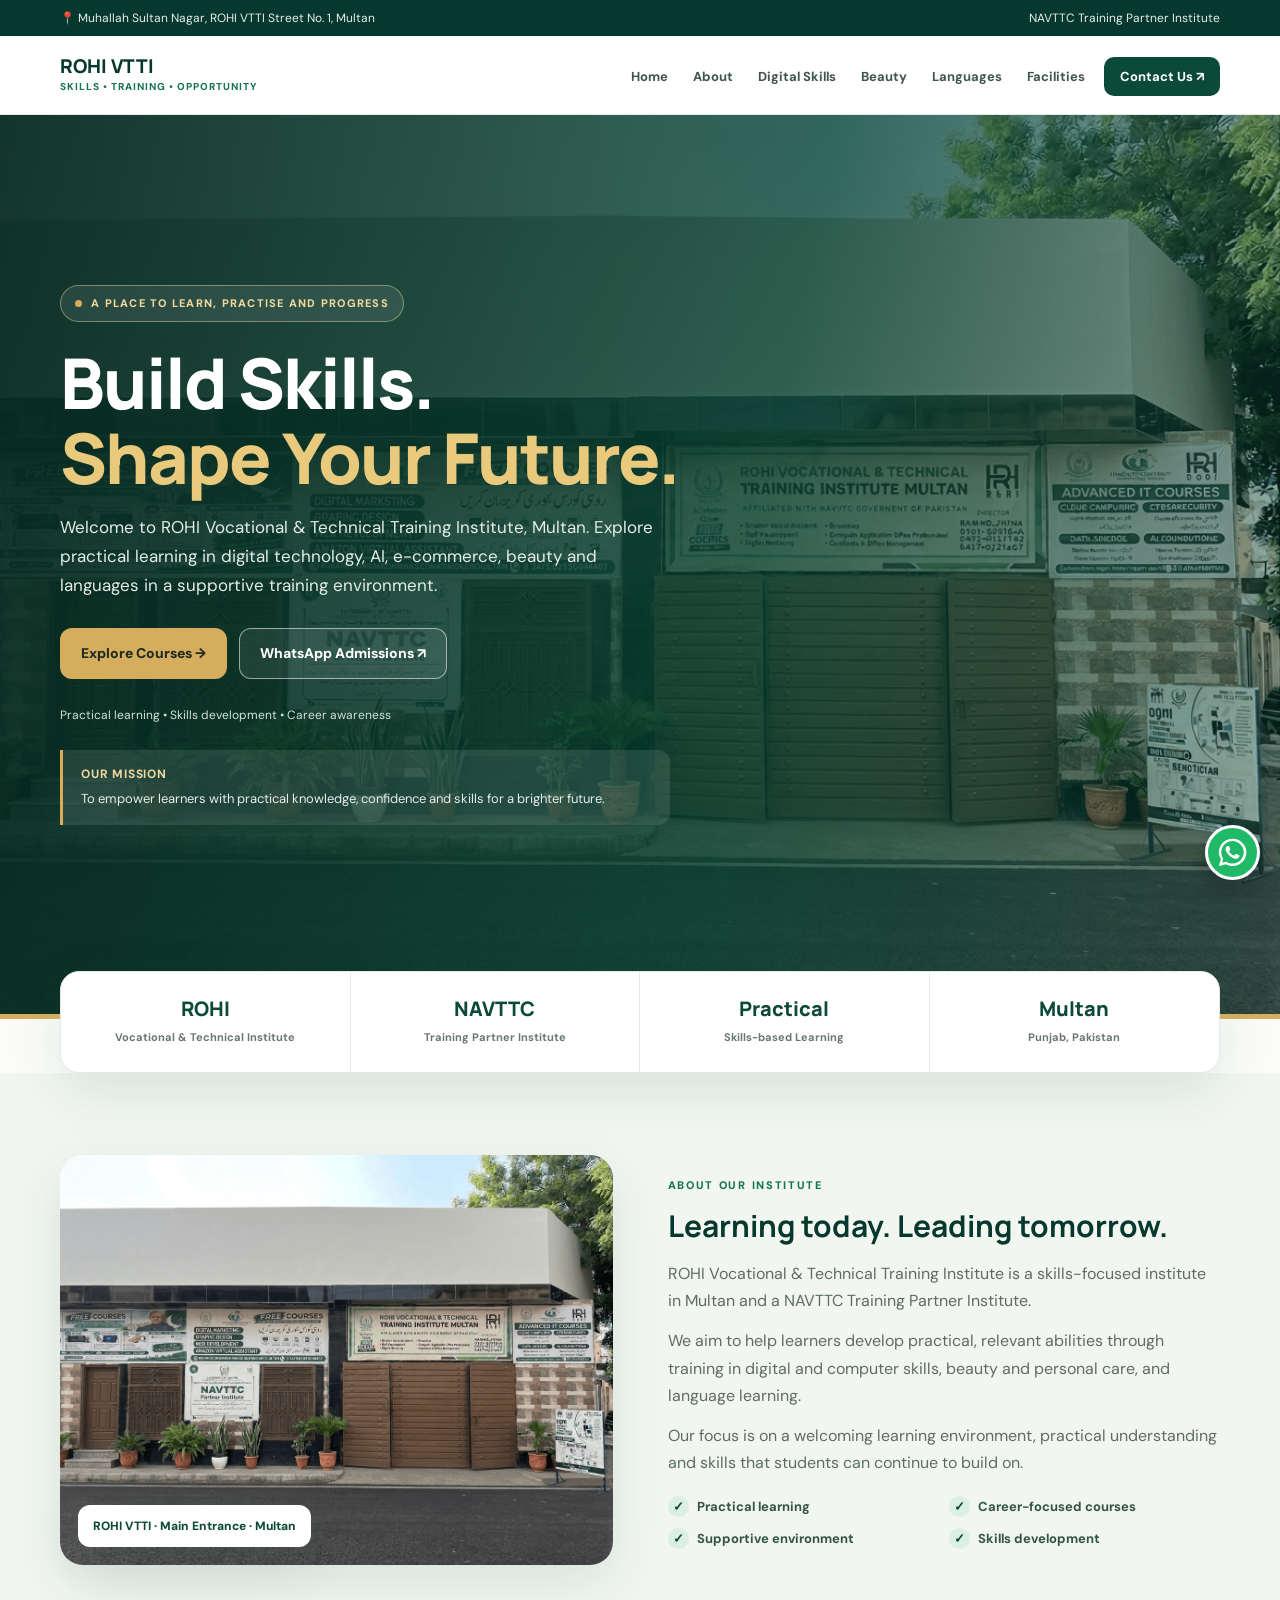
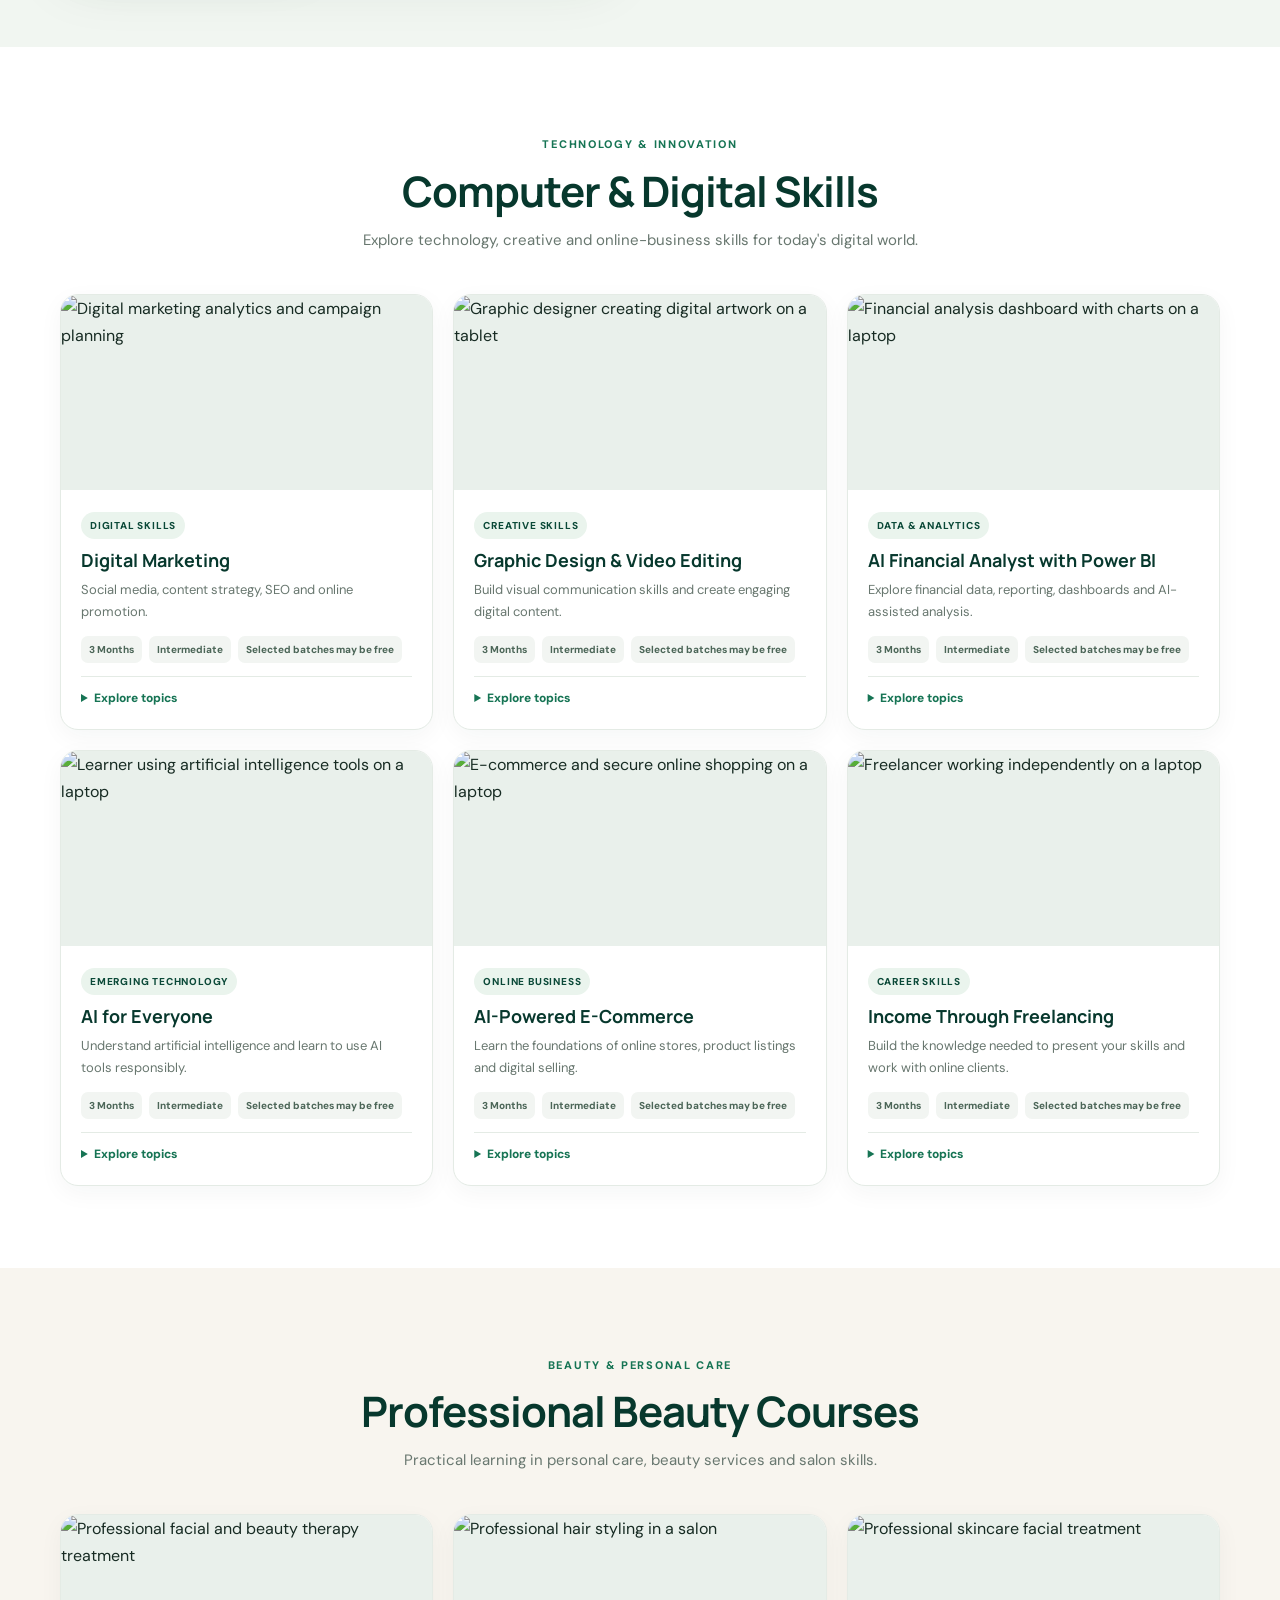
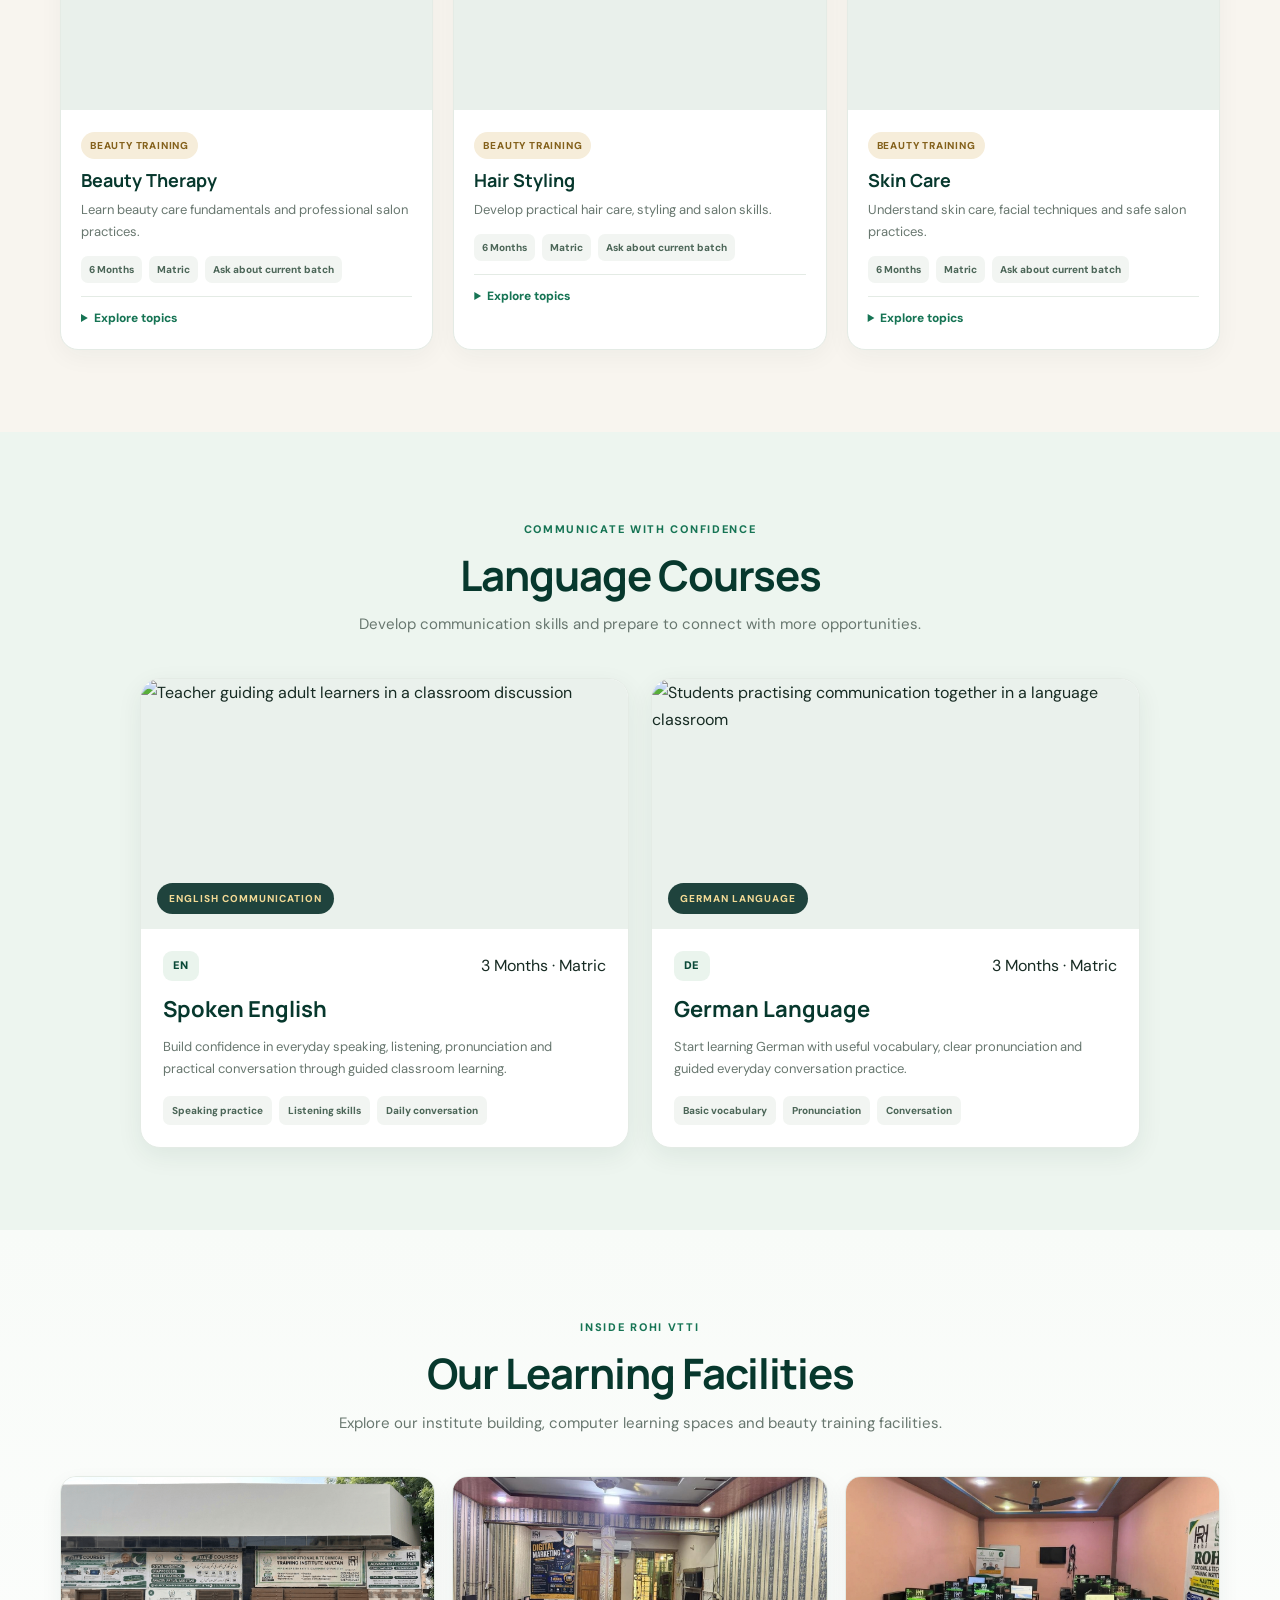
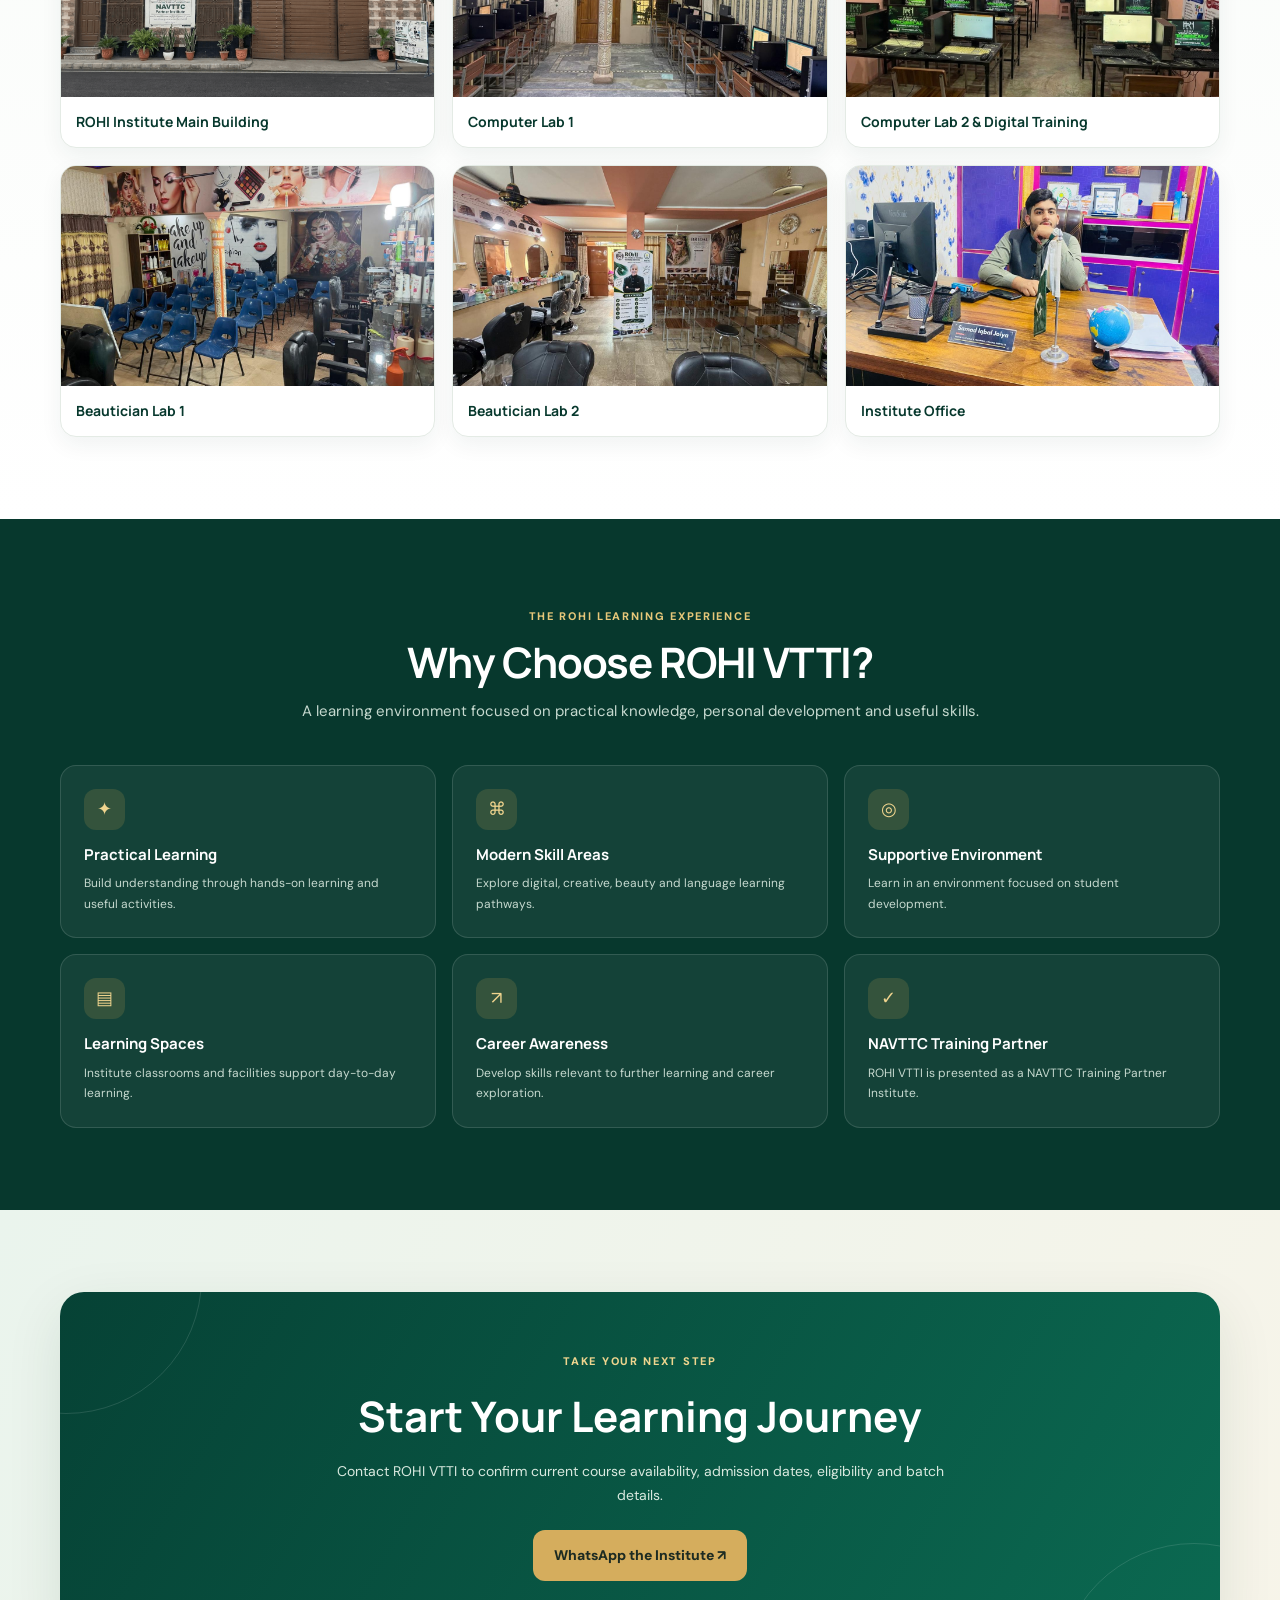
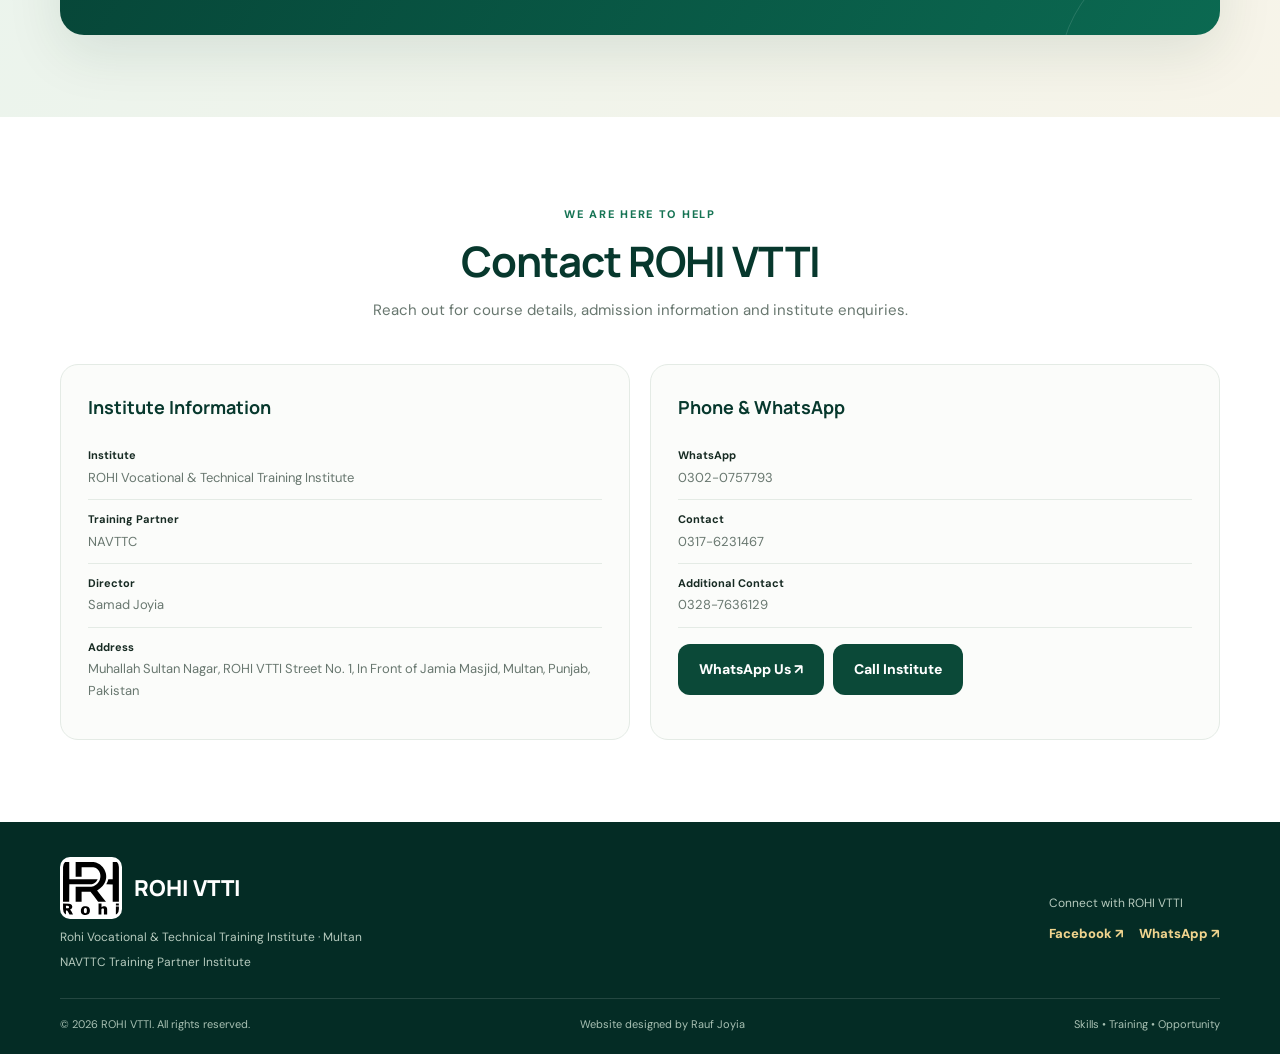
==== commit 913a8fa1: "Replace temporary campus gallery image with main building photo" ====
--- a/index.html
+++ b/index.html
@@ -105,7 +105,7 @@
     <section class="gallery" id="gallery"><div class="container">
       <div class="section-head"><span class="kicker">Inside ROHI VTTI</span><h2>Our Learning Facilities</h2><p>Explore our institute building, computer learning spaces and beauty training facilities.</p></div>
       <div class="gallery-grid">
-        <article class="gallery-card"><img src="https://images.unsplash.com/photo-1743356806915-99d6cf6edae5?auto=format&fit=crop&w=1800&q=85" alt="Temporary campus preview; actual ROHI entrance photo will replace this" loading="lazy"><h3>Temporary Campus Preview · Actual ROHI Entrance Photo Coming Soon</h3></article>
+        <article class="gallery-card"><img src="main-building.png" alt="ROHI Vocational & Technical Training Institute main building" loading="lazy"><h3>ROHI Institute Main Building</h3></article>
         <article class="gallery-card"><img src="comp-lab.jpg?v=20261119-final" alt="ROHI computer training laboratory one" loading="lazy"><h3>Computer Lab 1</h3></article>
         <article class="gallery-card"><img src="digital-marketing.jpg?v=20261119-final" alt="ROHI second computer lab and digital training classroom" loading="lazy"><h3>Computer Lab 2 & Digital Training</h3></article>
         <article class="gallery-card"><img src="beauty-lab.jpg?v=20261119-final" alt="ROHI beauty therapy practical classroom" loading="lazy"><h3>Beautician Lab 1</h3></article>
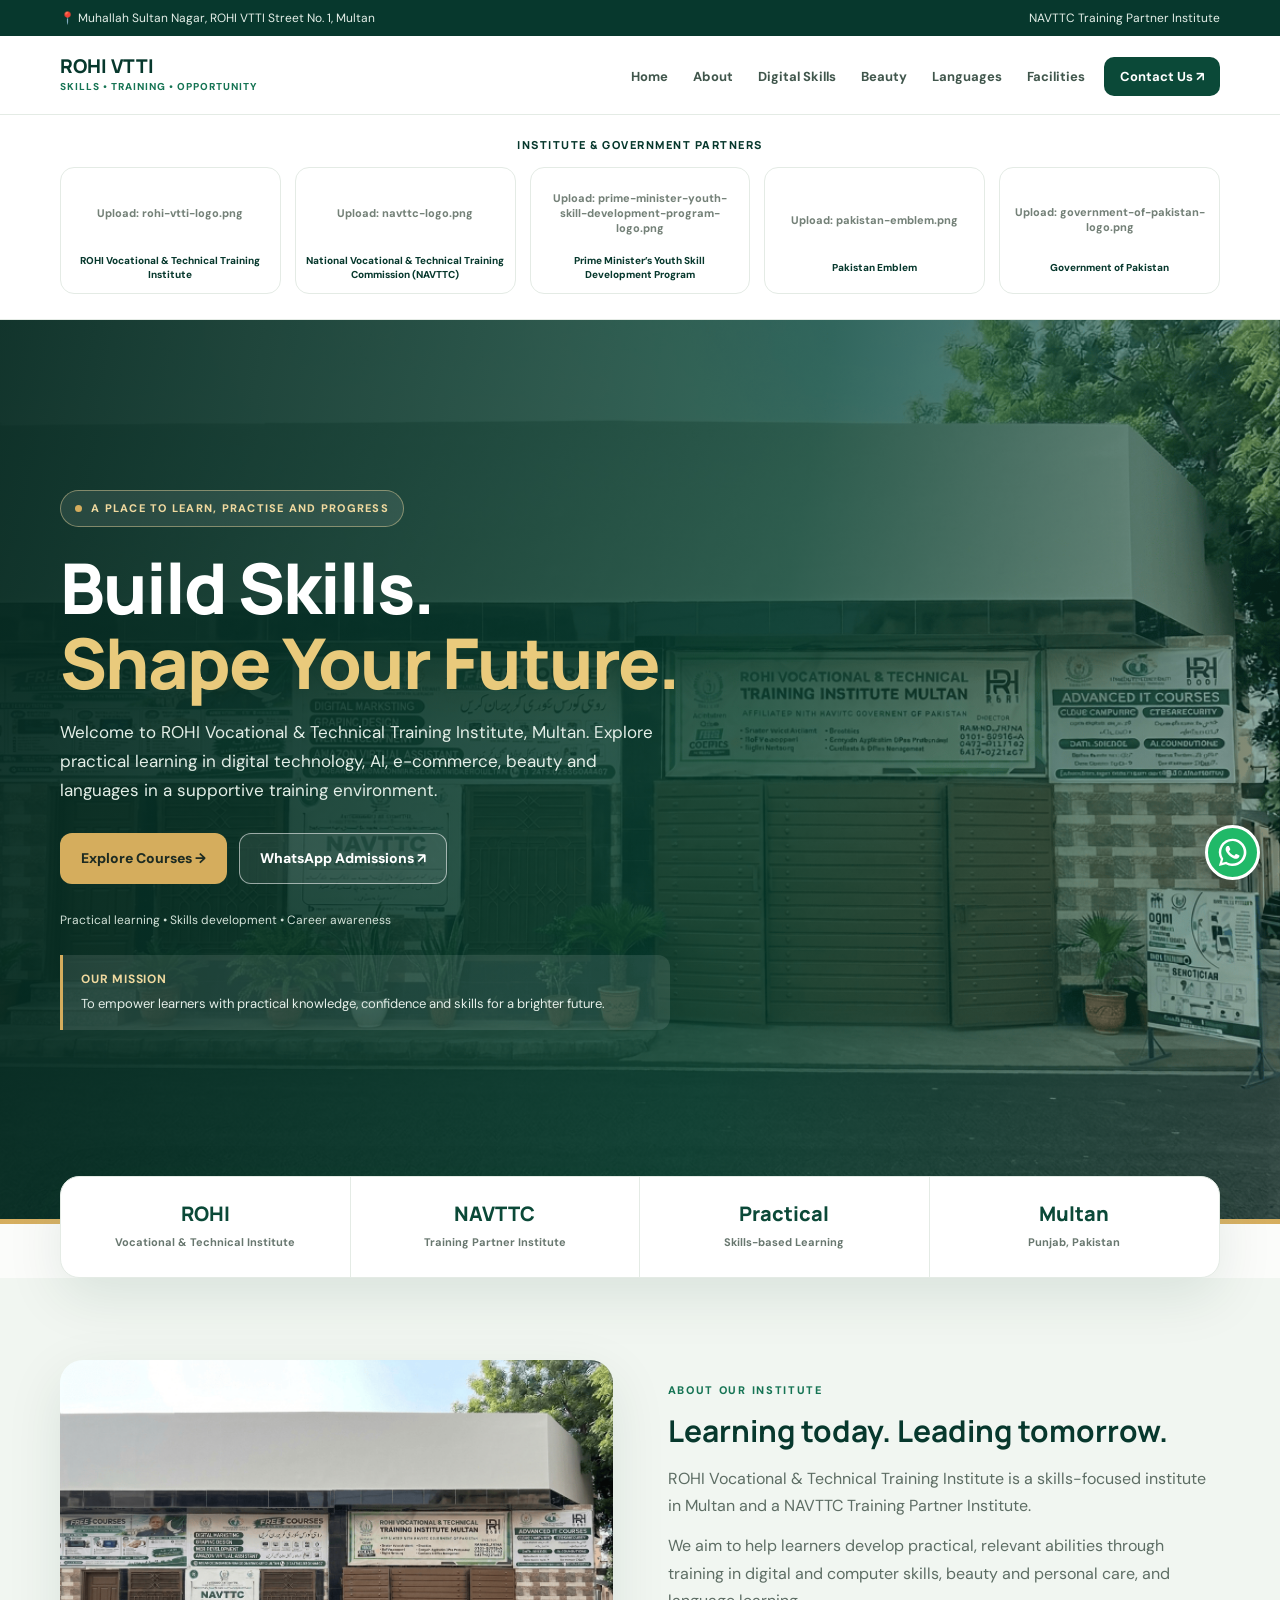
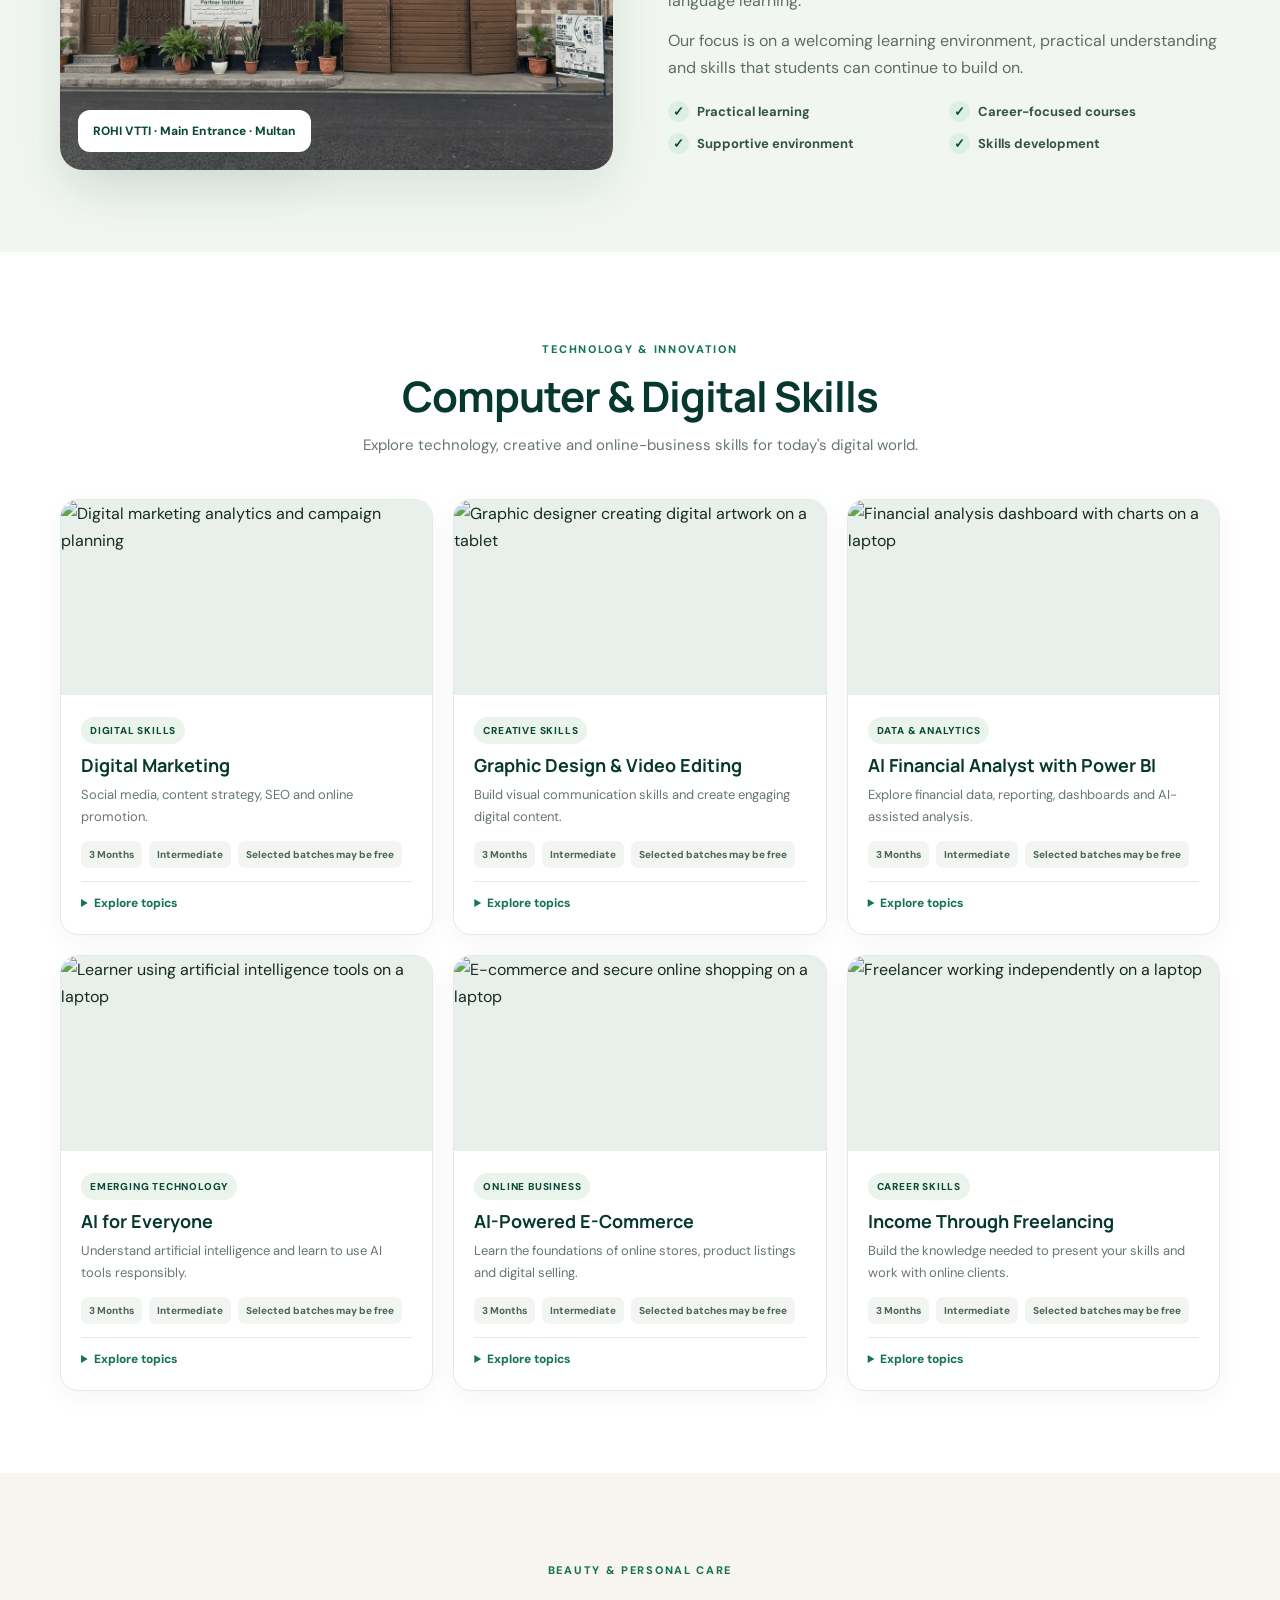
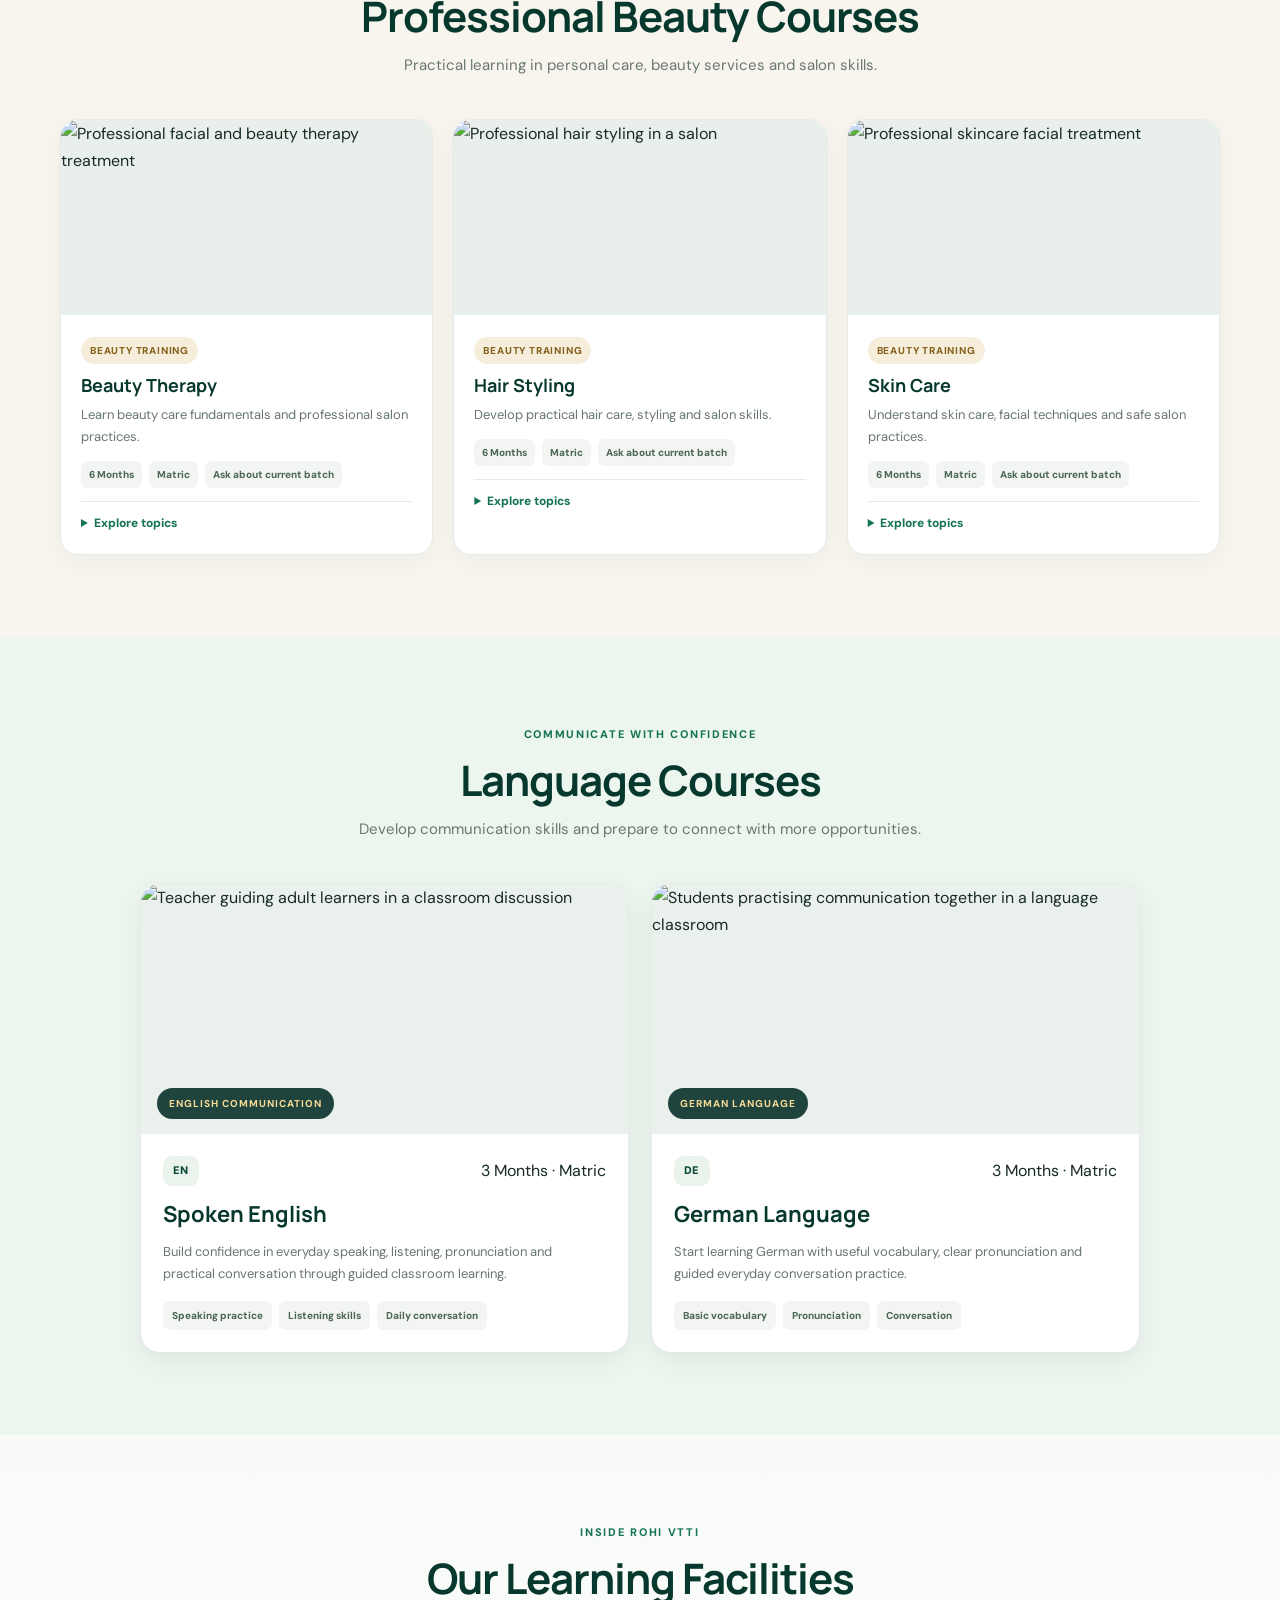
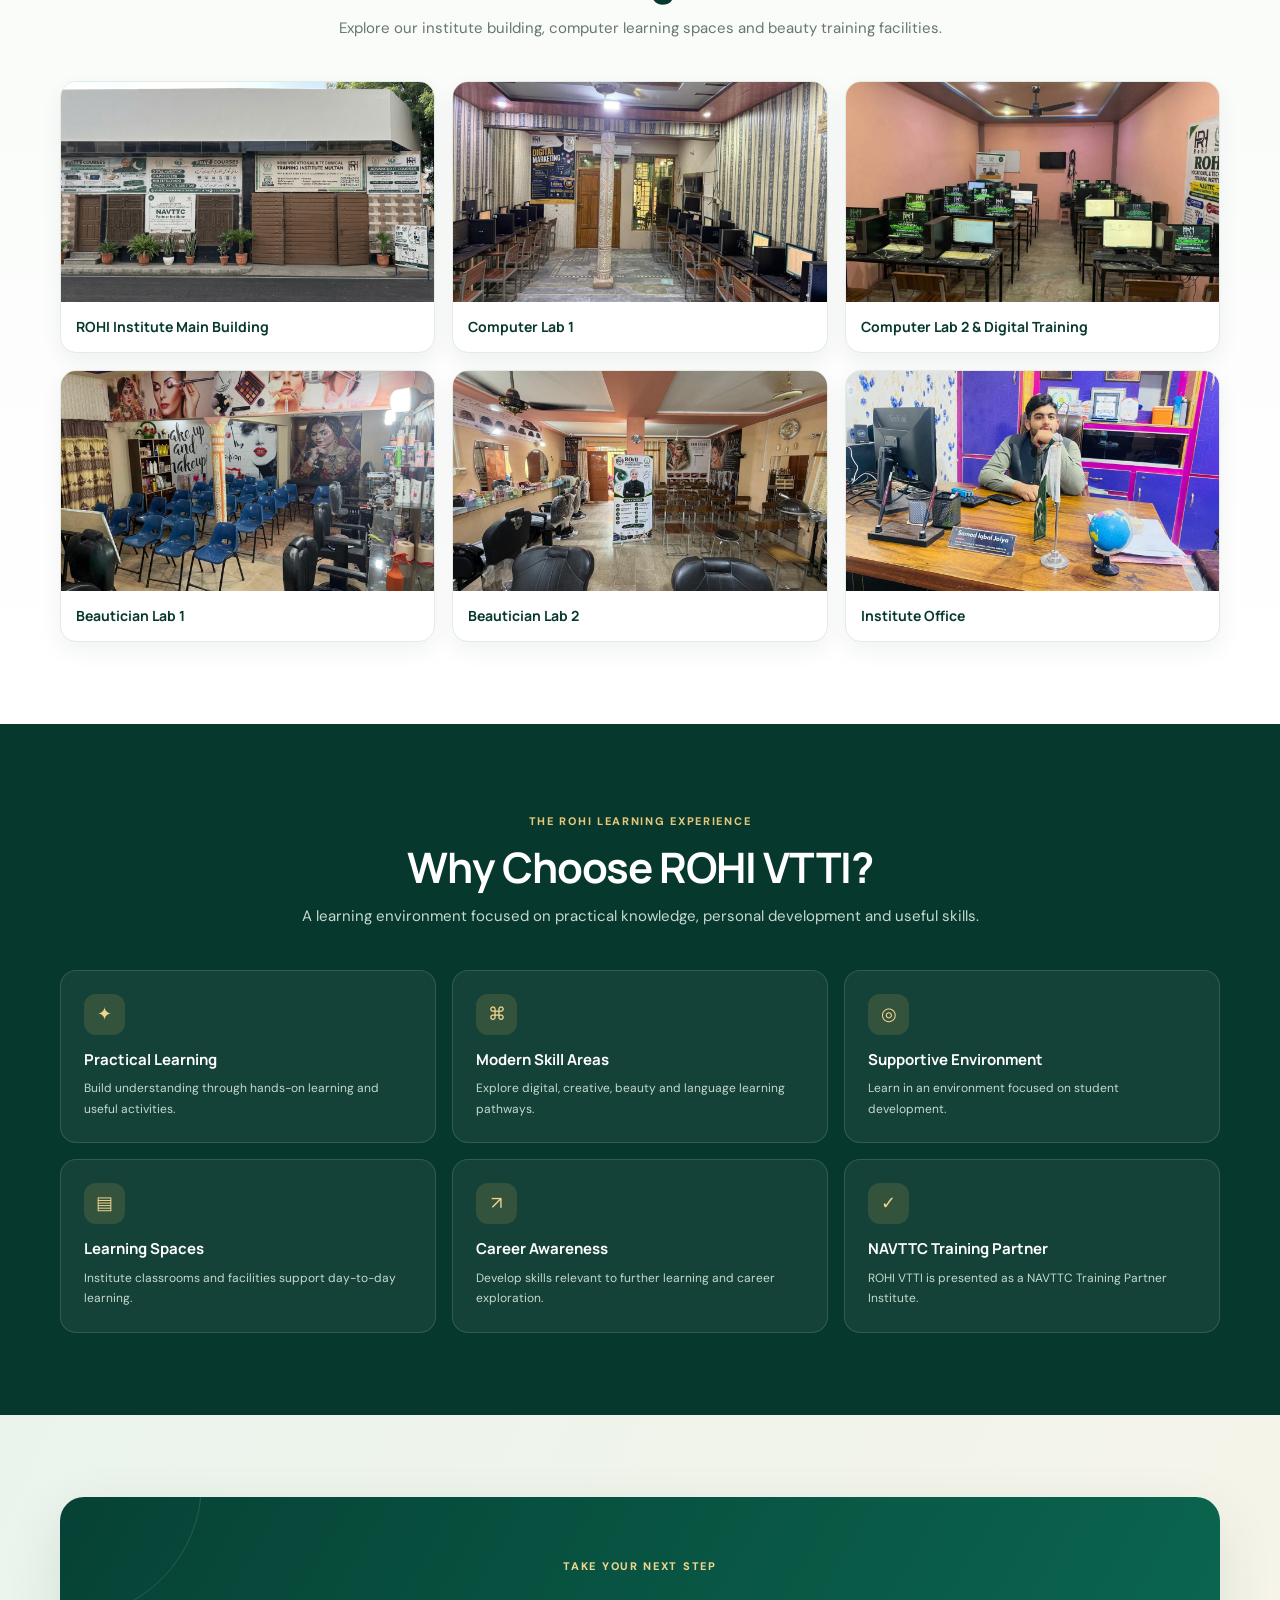
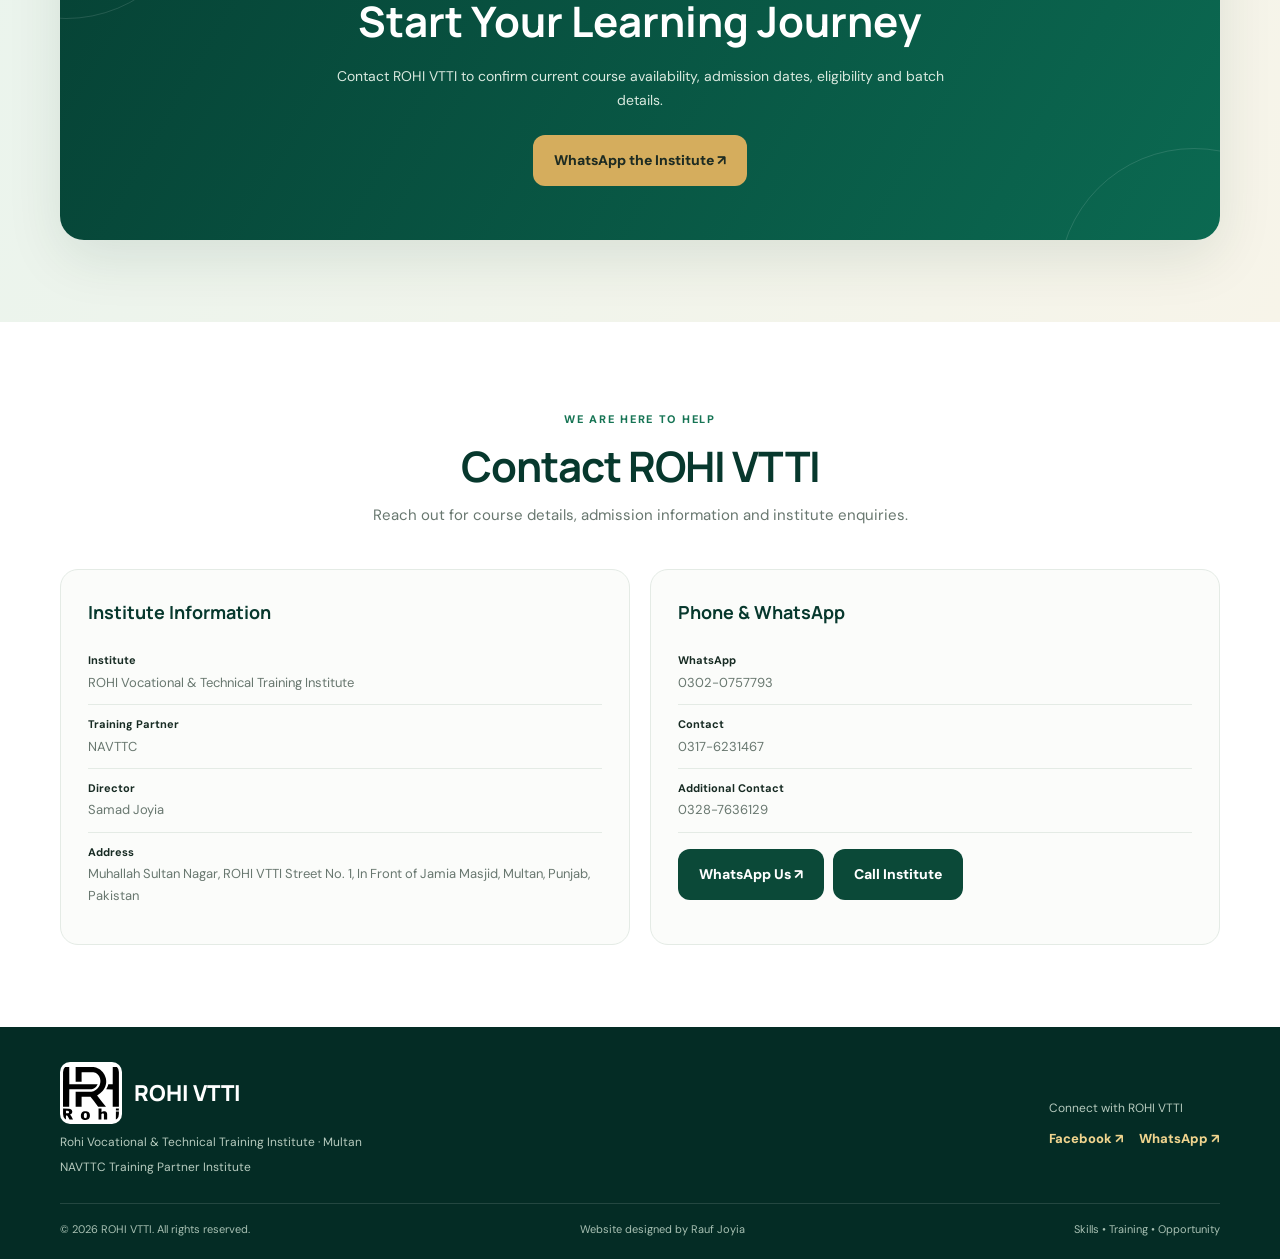
==== commit e2c24226: "Add five-logo partner strip below institute header" ====
--- a/index.html
+++ b/index.html
@@ -40,6 +40,20 @@
     @media(max-width:480px){.identity-inner{justify-content:space-around}.identity-item{font-size:10px}.identity-item span small{font-size:9px}.checks{grid-template-columns:1fr}.gallery-grid{grid-template-columns:1fr}.gallery-card img{height:205px}.language-photo{height:190px}.language-copy{padding:16px}.language-copy h3{font-size:19px}.language-points{gap:5px}.hero h1{font-size:39px}}
     @media(prefers-reduced-motion:reduce){html{scroll-behavior:auto}*,*:before,*:after{transition:none!important}}
 </style>
+
+  <style>
+    .partner-logo-section{background:#fff;border-bottom:1px solid var(--line);padding:22px 0 25px}
+    .partner-logo-heading{text-align:center;color:var(--forest2);font:800 11px Manrope,sans-serif;letter-spacing:1.5px;text-transform:uppercase;margin:0 0 15px}
+    .partner-logo-strip{display:grid;grid-template-columns:repeat(5,minmax(0,1fr));gap:14px;align-items:stretch}
+    .partner-logo-card{min-width:0;min-height:112px;padding:12px 10px;border:1px solid var(--line);border-radius:14px;background:#fff;display:flex;flex-direction:column;align-items:center;justify-content:center;gap:8px;text-align:center}
+    .partner-logo-frame{width:100%;height:66px;display:flex;align-items:center;justify-content:center;overflow:hidden}
+    .partner-logo-frame img{display:block;width:100%;height:100%;object-fit:contain;object-position:center}
+    .partner-logo-fallback{font-size:11px;font-weight:800;line-height:1.35;color:#748178}
+    .partner-logo-card small{font-size:10px;line-height:1.35;font-weight:800;color:var(--forest2)}
+    @media(max-width:760px){.partner-logo-strip{grid-template-columns:repeat(3,minmax(0,1fr));gap:9px}.partner-logo-card{min-height:100px;padding:9px 7px}.partner-logo-frame{height:58px}}
+    @media(max-width:480px){.partner-logo-strip{grid-template-columns:repeat(2,minmax(0,1fr))}.partner-logo-card:last-child{grid-column:1/-1;max-width:calc(50% - 5px);width:100%;justify-self:center}}
+  </style>
+
   <script type="application/ld+json">
   {"@context":"https://schema.org","@type":"EducationalOrganization","name":"ROHI Vocational & Technical Training Institute","alternateName":"ROHI VTTI","address":{"@type":"PostalAddress","streetAddress":"Muhallah Sultan Nagar, ROHI VTTI Street No. 1, In Front of Jamia Masjid","addressLocality":"Multan","addressRegion":"Punjab","addressCountry":"PK"},"telephone":["+923020757793","+923176231467","+923287636129"],"url":"https://abdul-rauf-joyia.github.io/Rohi-institute/"}
   </script>
@@ -53,6 +67,20 @@
       <li><a href="#home">Home</a></li><li><a href="#about">About</a></li><li><a href="#digital">Digital Skills</a></li><li><a href="#beauty">Beauty</a></li><li><a href="#languages">Languages</a></li><li><a href="#gallery">Facilities</a></li><li><a class="cta" href="#contact">Contact Us ↗</a></li>
     </ul>
   </nav></header>
+
+  <section class="partner-logo-section" aria-label="Institute and government partner logos">
+    <div class="container">
+      <h2 class="partner-logo-heading">Institute &amp; Government Partners</h2>
+      <div class="partner-logo-strip">
+        <div class="partner-logo-card"><div class="partner-logo-frame"><img src="rohi-vtti-logo.png" alt="ROHI Vocational and Technical Training Institute logo" onerror="this.style.display='none'" onload="this.nextElementSibling.style.display='none'"><span class="partner-logo-fallback">Upload: rohi-vtti-logo.png</span></div><small>ROHI Vocational &amp; Technical Training Institute</small></div>
+        <div class="partner-logo-card"><div class="partner-logo-frame"><img src="navttc-logo.png" alt="NAVTTC logo" onerror="this.style.display='none'" onload="this.nextElementSibling.style.display='none'"><span class="partner-logo-fallback">Upload: navttc-logo.png</span></div><small>National Vocational &amp; Technical Training Commission (NAVTTC)</small></div>
+        <div class="partner-logo-card"><div class="partner-logo-frame"><img src="prime-minister-youth-skill-development-program-logo.png" alt="Prime Minister's Youth Skill Development Program logo" onerror="this.style.display='none'" onload="this.nextElementSibling.style.display='none'"><span class="partner-logo-fallback">Upload: prime-minister-youth-skill-development-program-logo.png</span></div><small>Prime Minister’s Youth Skill Development Program</small></div>
+        <div class="partner-logo-card"><div class="partner-logo-frame"><img src="pakistan-emblem.png" alt="Pakistan state emblem" onerror="this.style.display='none'" onload="this.nextElementSibling.style.display='none'"><span class="partner-logo-fallback">Upload: pakistan-emblem.png</span></div><small>Pakistan Emblem</small></div>
+        <div class="partner-logo-card"><div class="partner-logo-frame"><img src="government-of-pakistan-logo.png" alt="Government of Pakistan logo" onerror="this.style.display='none'" onload="this.nextElementSibling.style.display='none'"><span class="partner-logo-fallback">Upload: government-of-pakistan-logo.png</span></div><small>Government of Pakistan</small></div>
+      </div>
+    </div>
+  </section>
+
   
 <main>
     <section class="hero" id="home"><div class="container"><div class="hero-content">
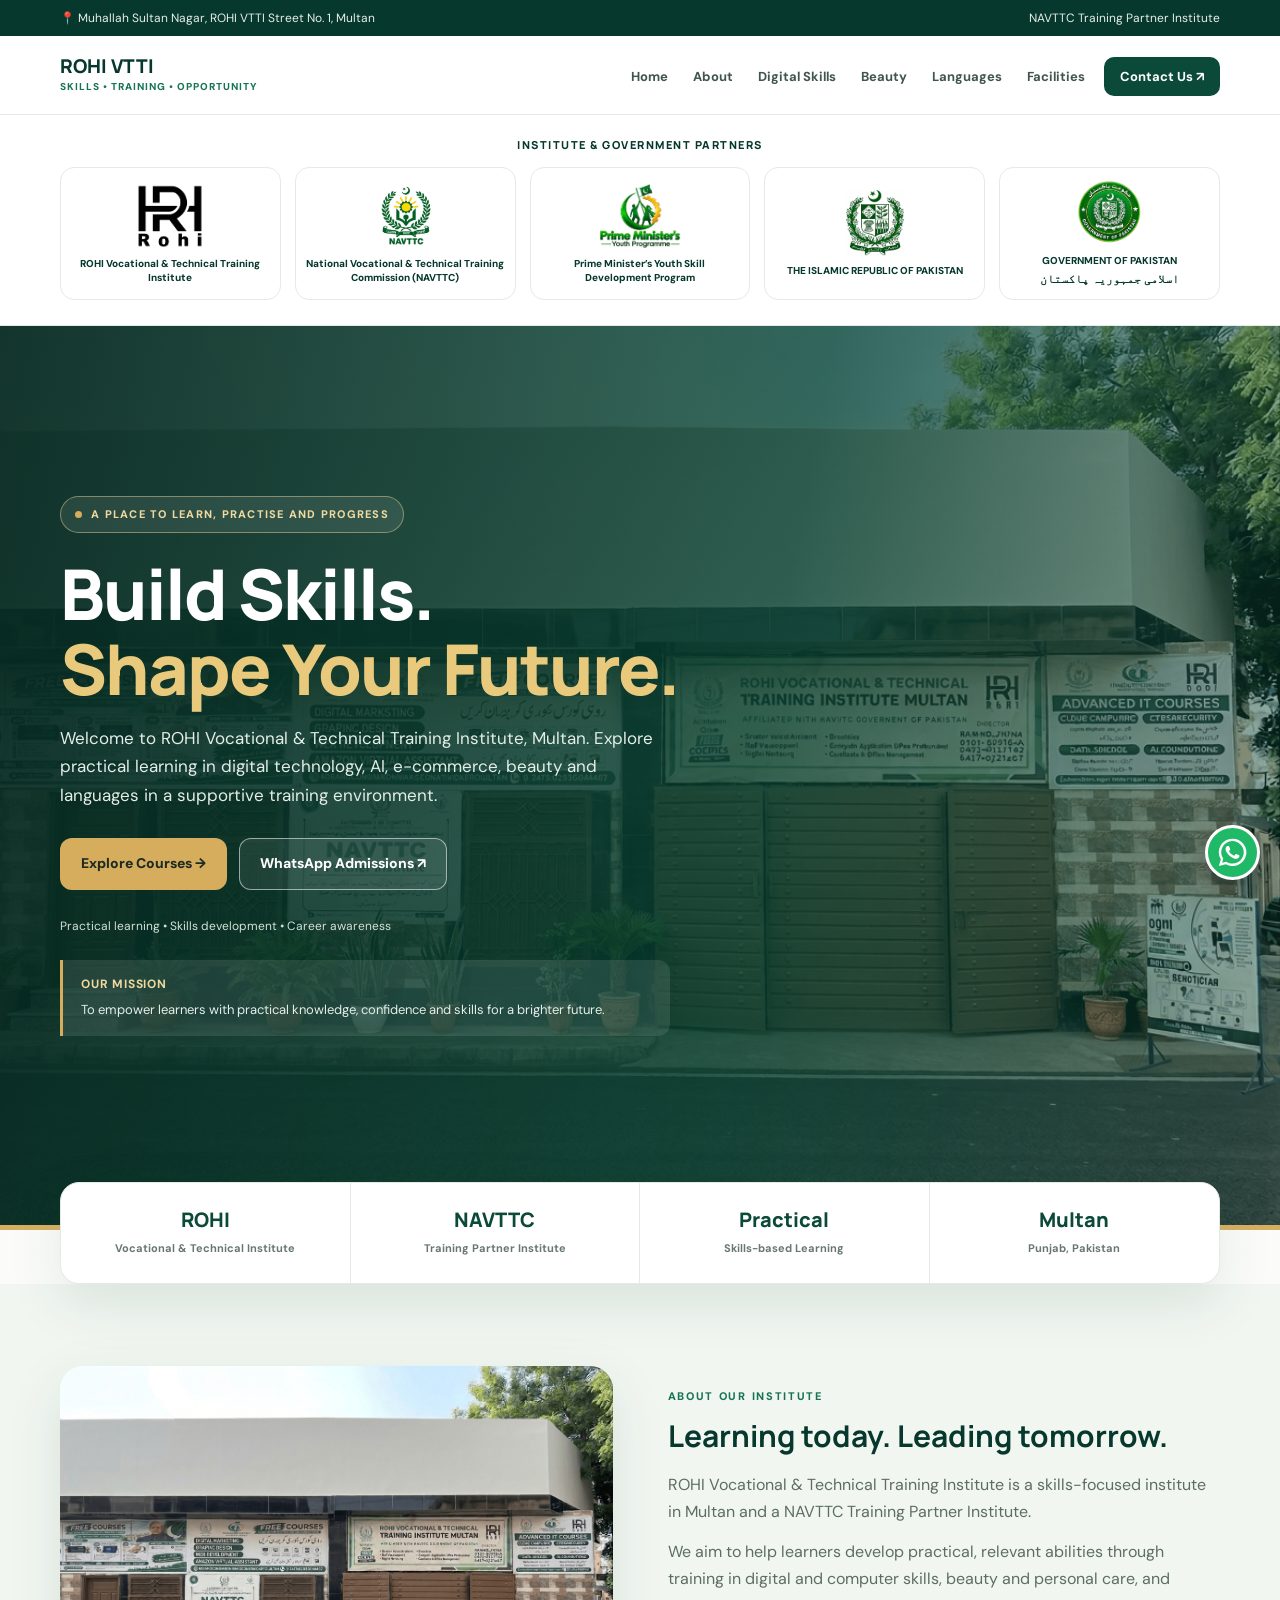
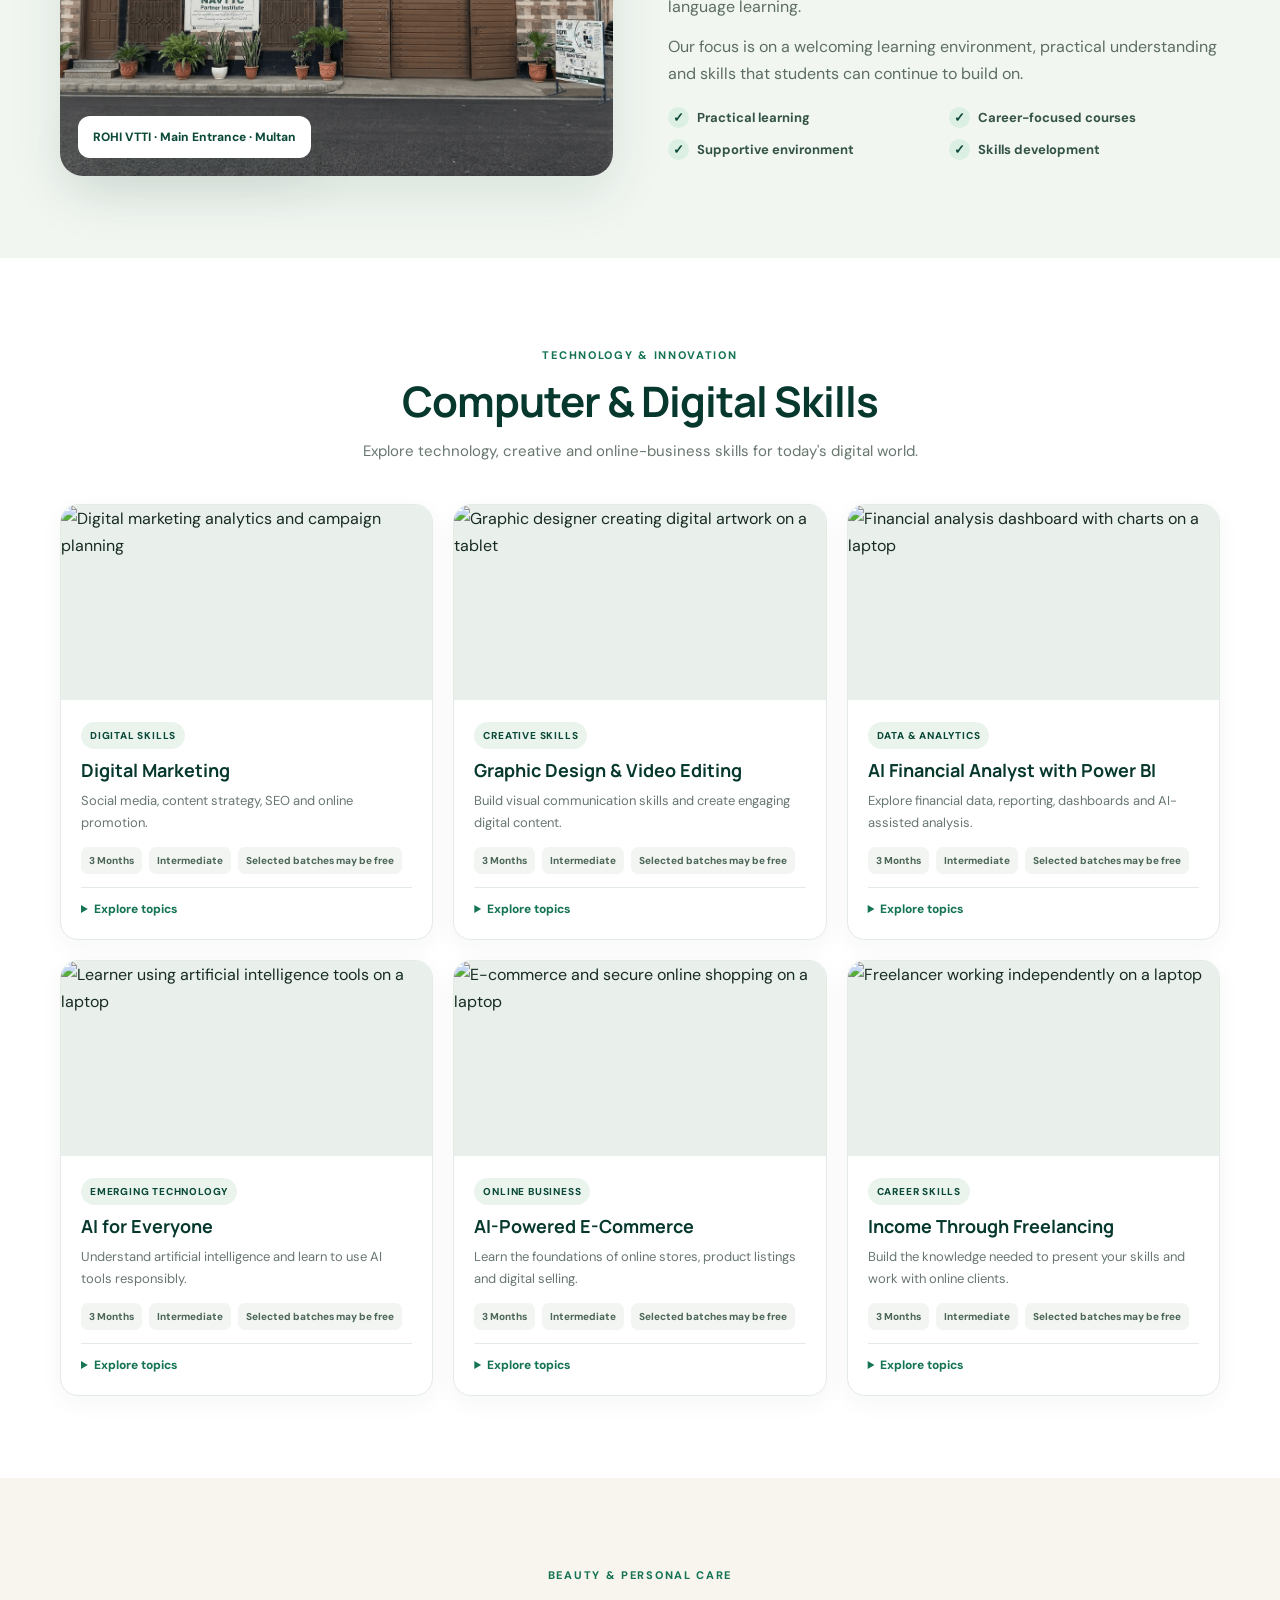
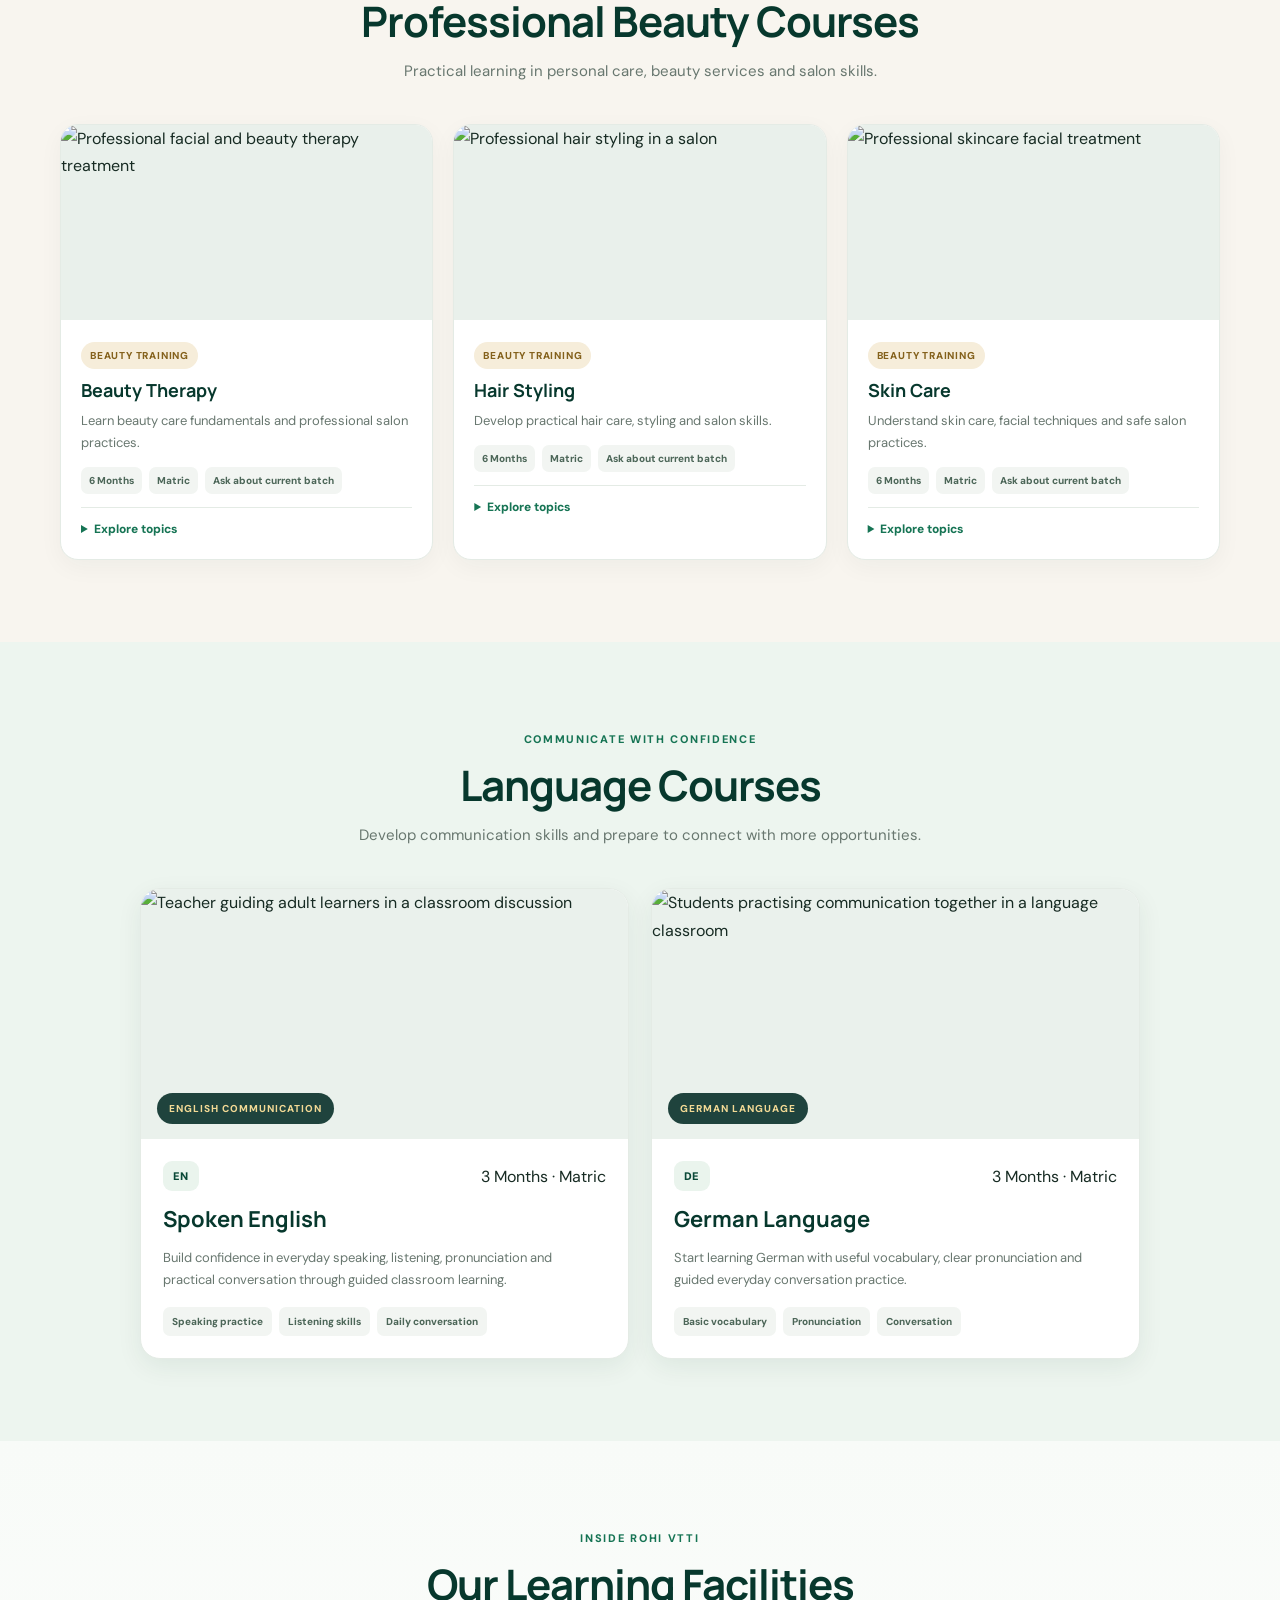
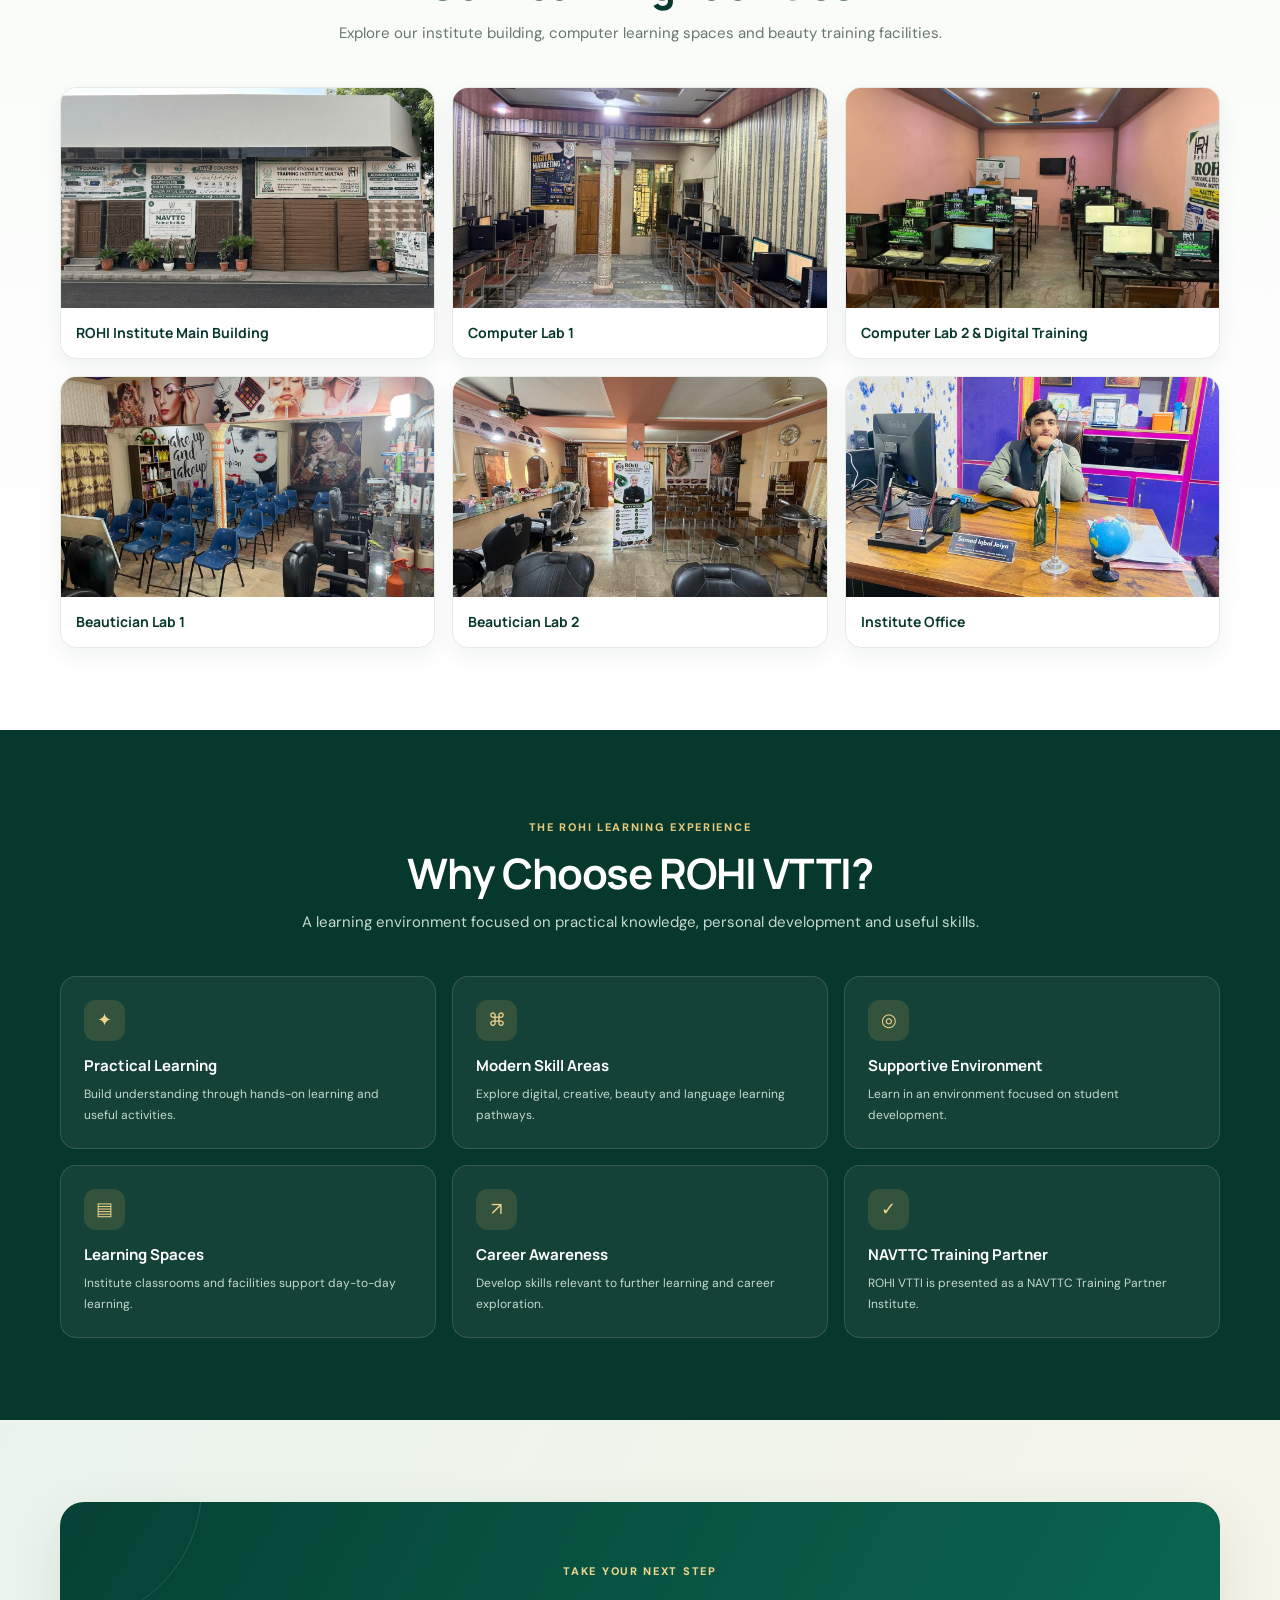
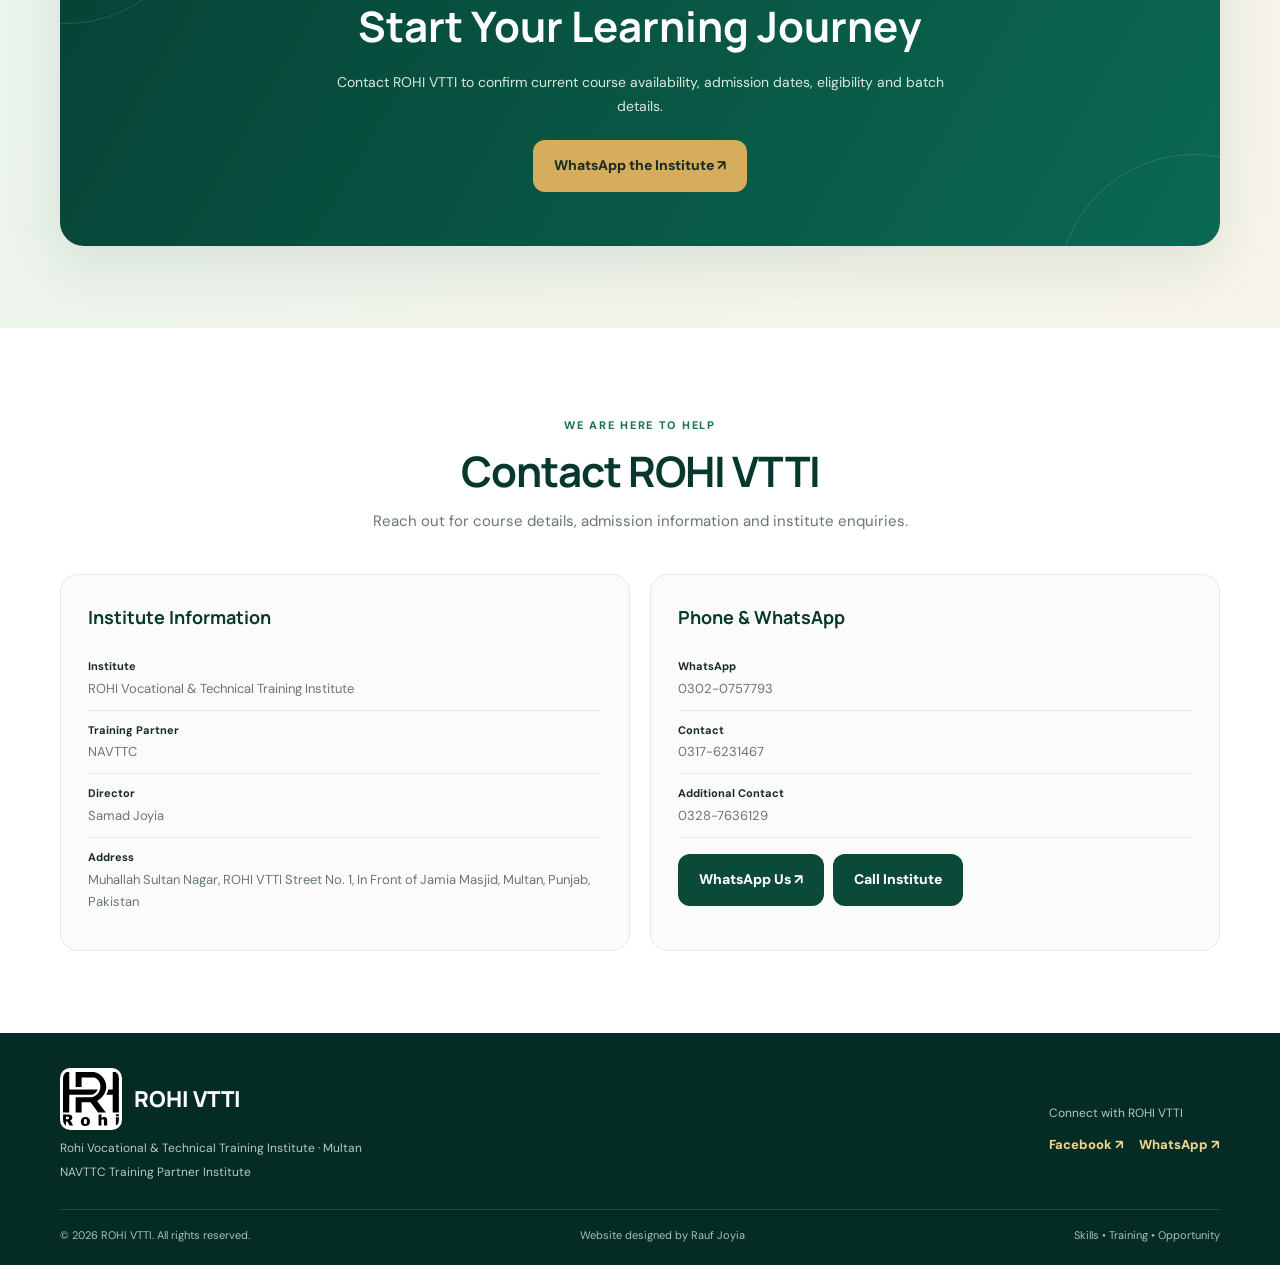
==== commit 8fb9cacd: "Update Pakistan government partner logo captions" ====
--- a/index.html
+++ b/index.html
@@ -75,8 +75,8 @@
         <div class="partner-logo-card"><div class="partner-logo-frame"><img src="rohi-vtti-logo.png" alt="ROHI Vocational and Technical Training Institute logo" onerror="this.style.display='none'" onload="this.nextElementSibling.style.display='none'"><span class="partner-logo-fallback">Upload: rohi-vtti-logo.png</span></div><small>ROHI Vocational &amp; Technical Training Institute</small></div>
         <div class="partner-logo-card"><div class="partner-logo-frame"><img src="navttc-logo.png" alt="NAVTTC logo" onerror="this.style.display='none'" onload="this.nextElementSibling.style.display='none'"><span class="partner-logo-fallback">Upload: navttc-logo.png</span></div><small>National Vocational &amp; Technical Training Commission (NAVTTC)</small></div>
         <div class="partner-logo-card"><div class="partner-logo-frame"><img src="prime-minister-youth-skill-development-program-logo.png" alt="Prime Minister's Youth Skill Development Program logo" onerror="this.style.display='none'" onload="this.nextElementSibling.style.display='none'"><span class="partner-logo-fallback">Upload: prime-minister-youth-skill-development-program-logo.png</span></div><small>Prime Minister’s Youth Skill Development Program</small></div>
-        <div class="partner-logo-card"><div class="partner-logo-frame"><img src="pakistan-emblem.png" alt="Pakistan state emblem" onerror="this.style.display='none'" onload="this.nextElementSibling.style.display='none'"><span class="partner-logo-fallback">Upload: pakistan-emblem.png</span></div><small>Pakistan Emblem</small></div>
-        <div class="partner-logo-card"><div class="partner-logo-frame"><img src="government-of-pakistan-logo.png" alt="Government of Pakistan logo" onerror="this.style.display='none'" onload="this.nextElementSibling.style.display='none'"><span class="partner-logo-fallback">Upload: government-of-pakistan-logo.png</span></div><small>Government of Pakistan</small></div>
+        <div class="partner-logo-card"><div class="partner-logo-frame"><img src="pakistan-emblem.png" alt="Pakistan state emblem" onerror="this.style.display='none'" onload="this.nextElementSibling.style.display='none'"><span class="partner-logo-fallback">Upload: pakistan-emblem.png</span></div><small>THE ISLAMIC REPUBLIC OF PAKISTAN</small></div>
+        <div class="partner-logo-card"><div class="partner-logo-frame"><img src="government-of-pakistan-logo.png" alt="Government of Pakistan logo" onerror="this.style.display='none'" onload="this.nextElementSibling.style.display='none'"><span class="partner-logo-fallback">Upload: government-of-pakistan-logo.png</span></div><small>GOVERNMENT OF PAKISTAN<br><span lang="ur" dir="rtl" style="display:block;font-family:Arial,sans-serif;font-size:12px;margin-top:3px">اسلامی جمہوریہ پاکستان</span></small></div>
       </div>
     </div>
   </section>
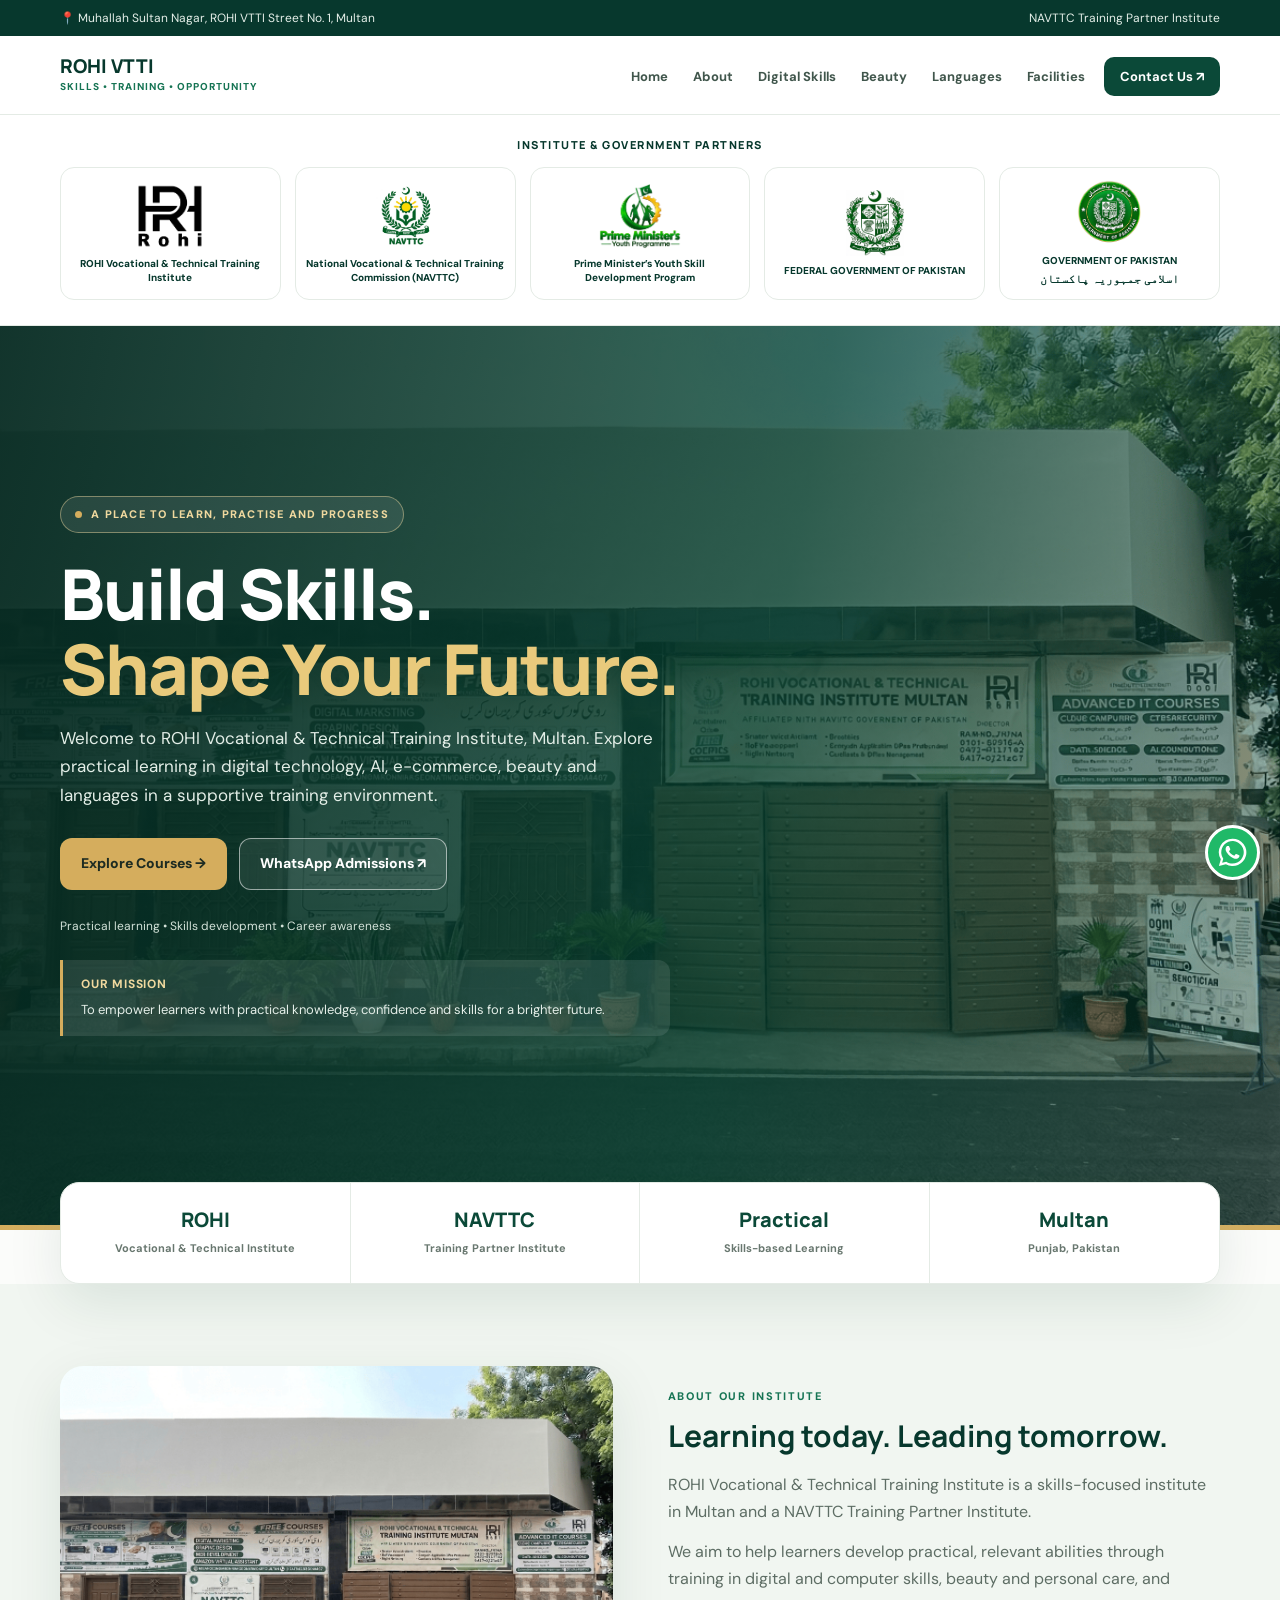
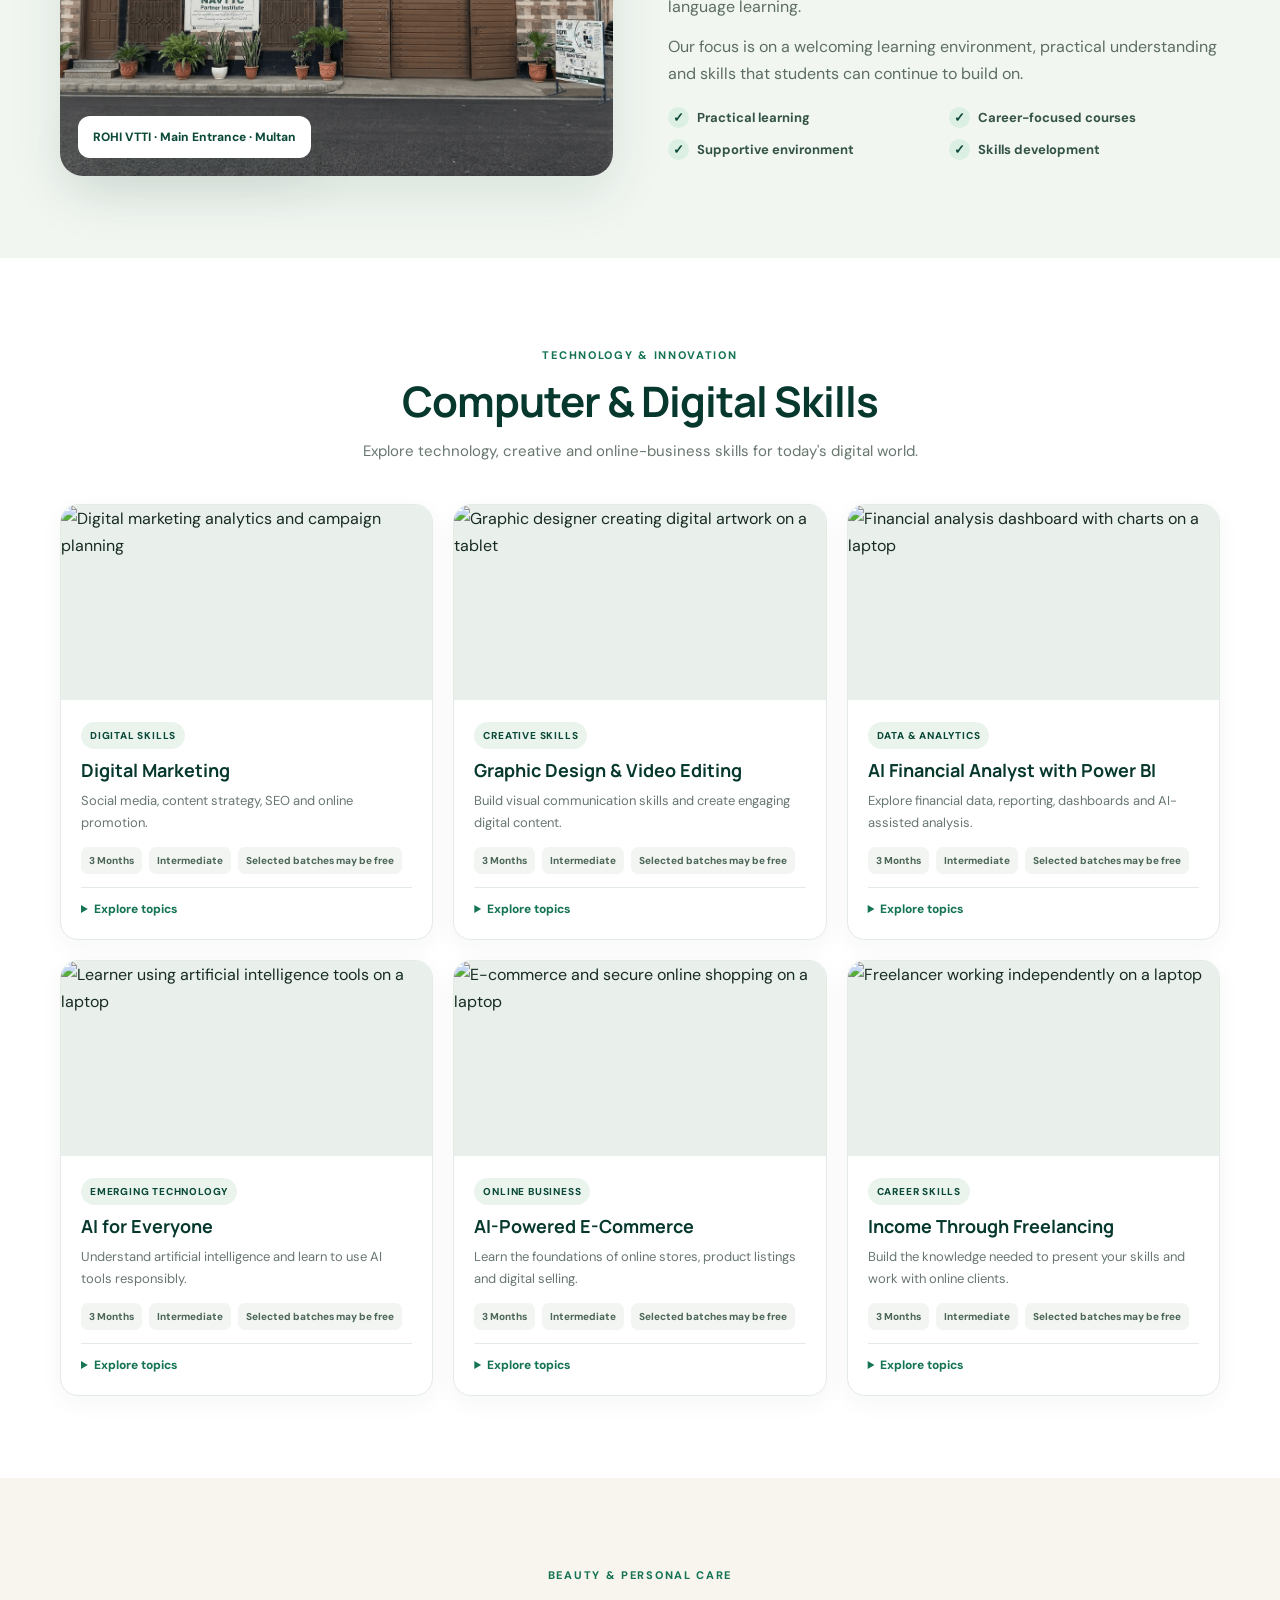
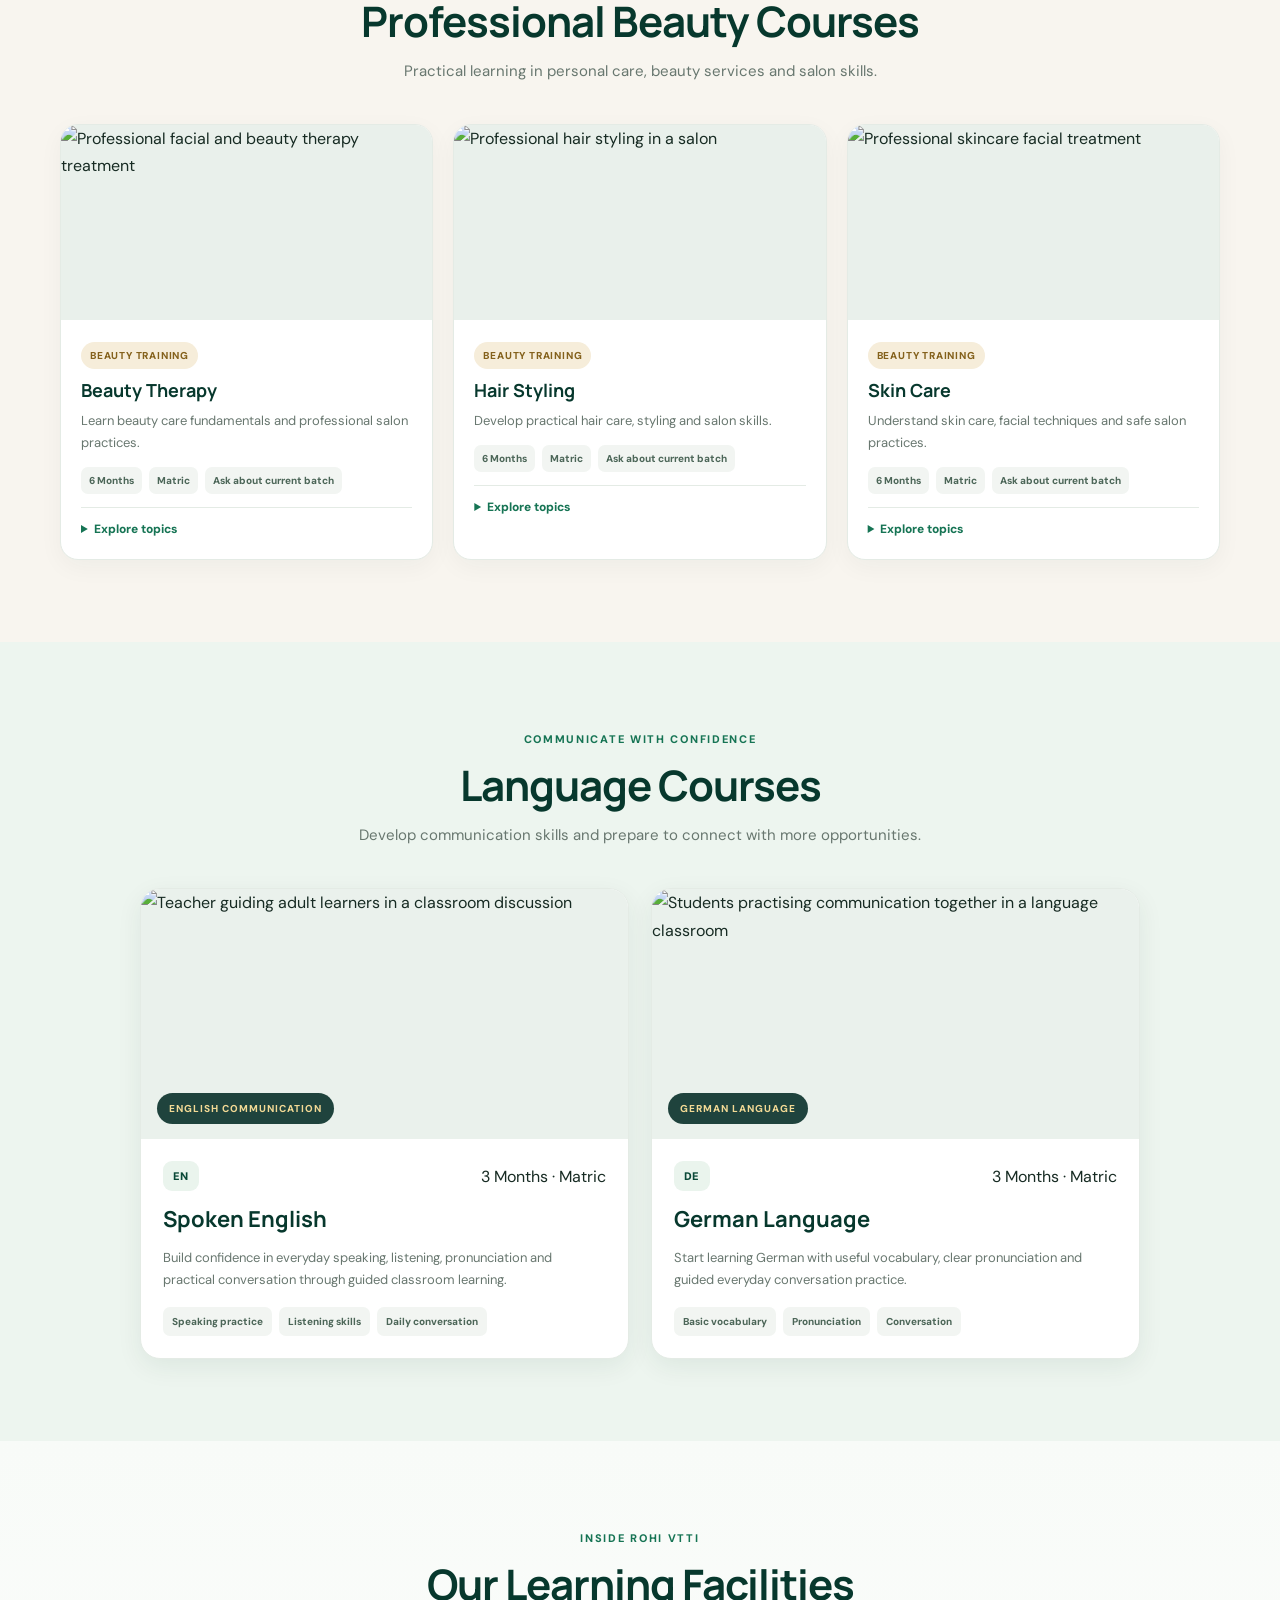
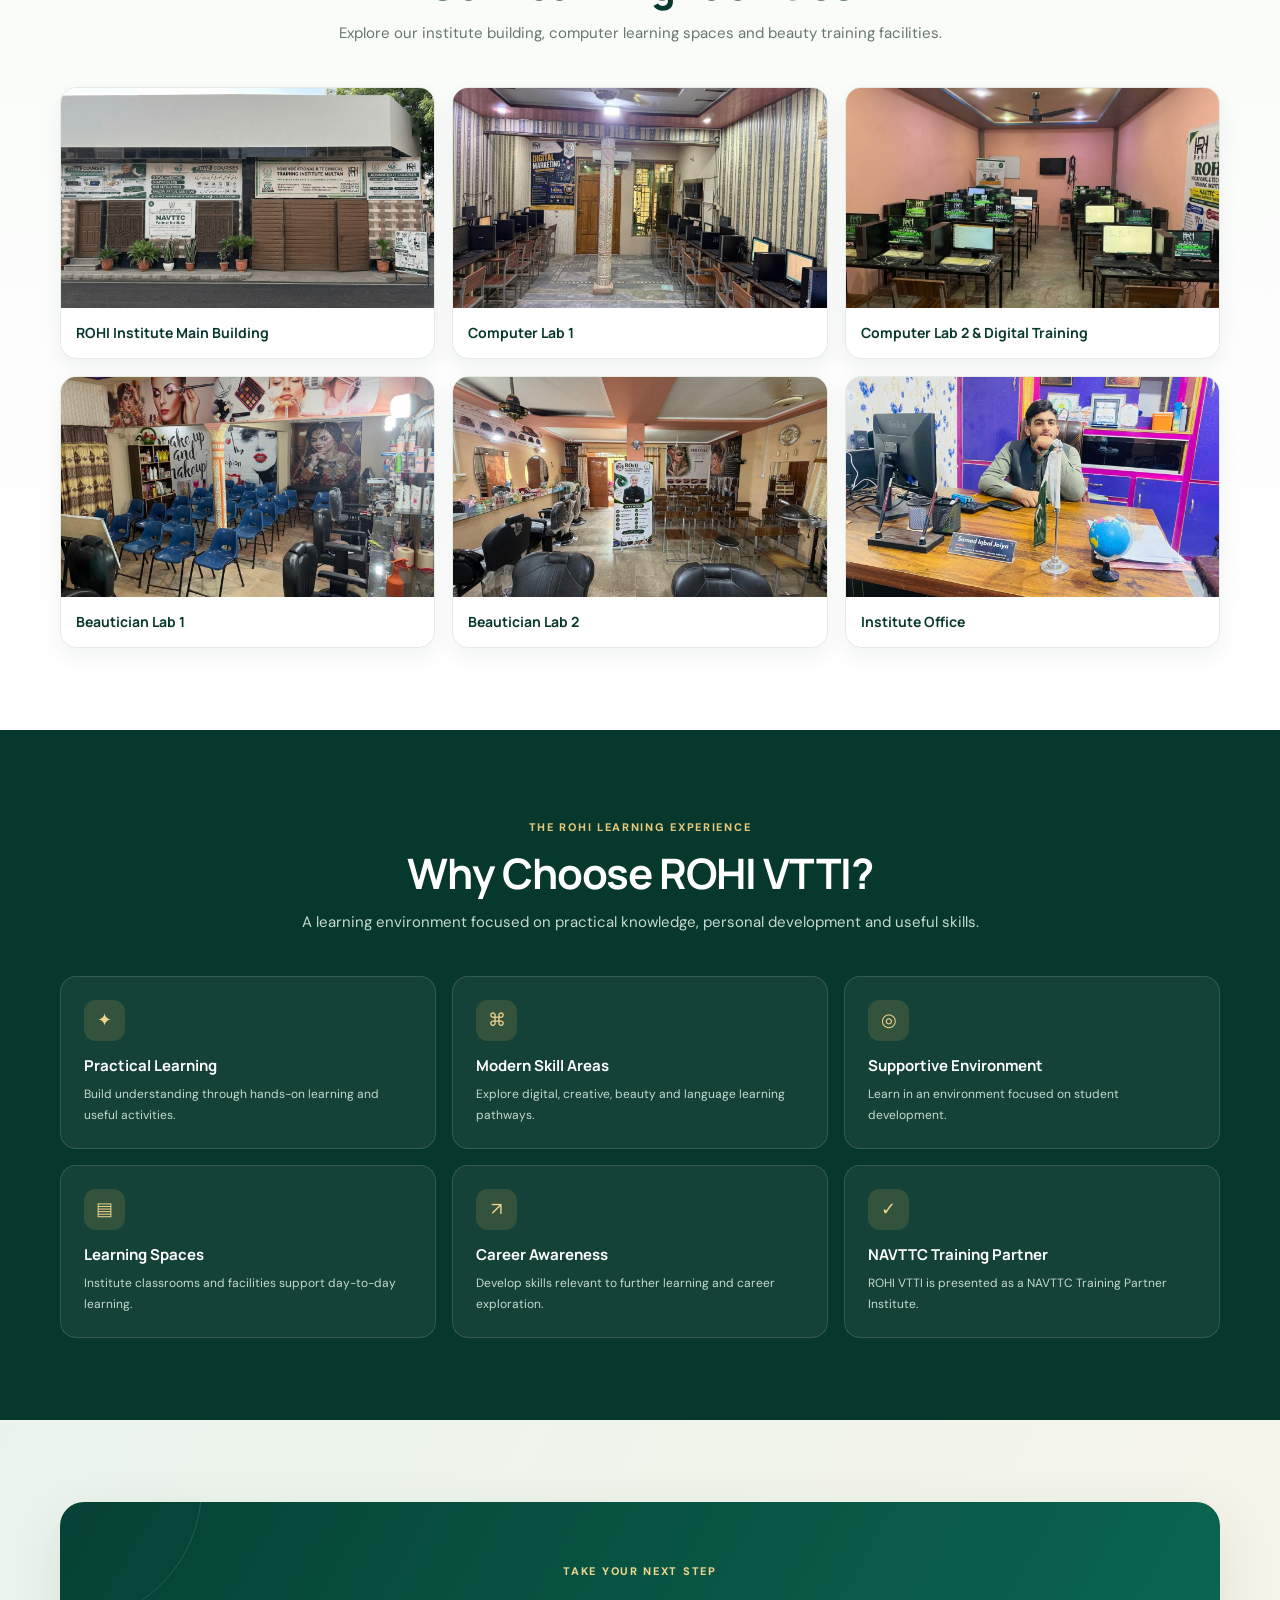
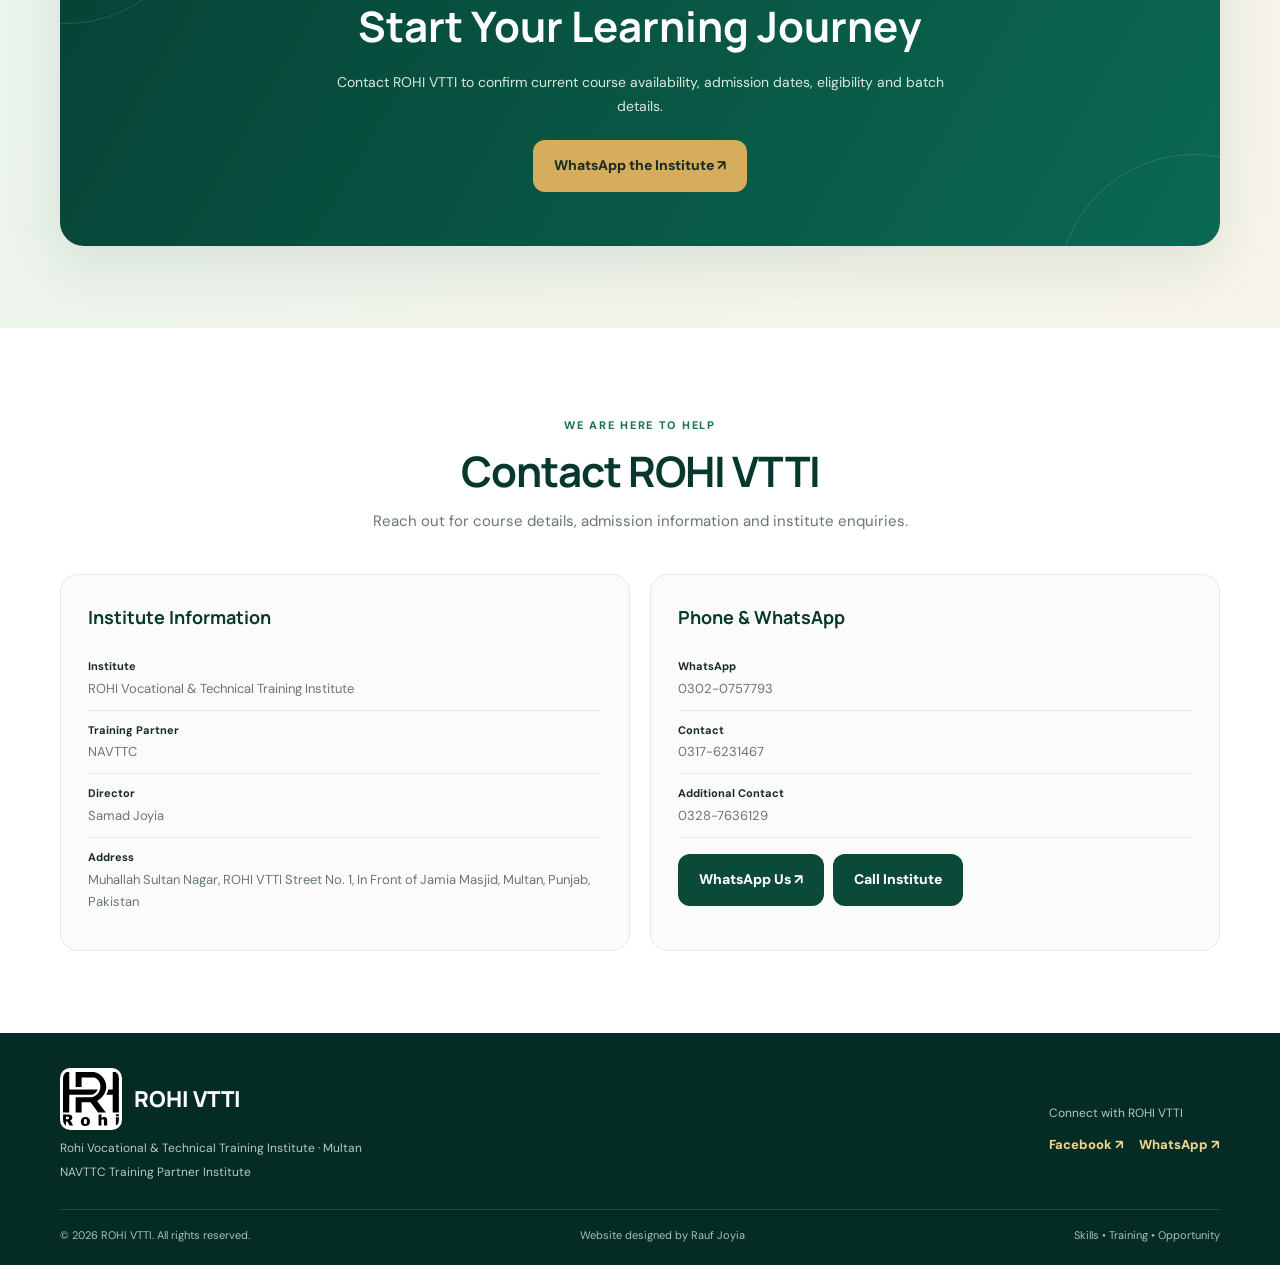
==== commit e9257bf1: "Set fourth logo caption to Federal Government of Pakistan" ====
--- a/index.html
+++ b/index.html
@@ -75,7 +75,7 @@
         <div class="partner-logo-card"><div class="partner-logo-frame"><img src="rohi-vtti-logo.png" alt="ROHI Vocational and Technical Training Institute logo" onerror="this.style.display='none'" onload="this.nextElementSibling.style.display='none'"><span class="partner-logo-fallback">Upload: rohi-vtti-logo.png</span></div><small>ROHI Vocational &amp; Technical Training Institute</small></div>
         <div class="partner-logo-card"><div class="partner-logo-frame"><img src="navttc-logo.png" alt="NAVTTC logo" onerror="this.style.display='none'" onload="this.nextElementSibling.style.display='none'"><span class="partner-logo-fallback">Upload: navttc-logo.png</span></div><small>National Vocational &amp; Technical Training Commission (NAVTTC)</small></div>
         <div class="partner-logo-card"><div class="partner-logo-frame"><img src="prime-minister-youth-skill-development-program-logo.png" alt="Prime Minister's Youth Skill Development Program logo" onerror="this.style.display='none'" onload="this.nextElementSibling.style.display='none'"><span class="partner-logo-fallback">Upload: prime-minister-youth-skill-development-program-logo.png</span></div><small>Prime Minister’s Youth Skill Development Program</small></div>
-        <div class="partner-logo-card"><div class="partner-logo-frame"><img src="pakistan-emblem.png" alt="Pakistan state emblem" onerror="this.style.display='none'" onload="this.nextElementSibling.style.display='none'"><span class="partner-logo-fallback">Upload: pakistan-emblem.png</span></div><small>THE ISLAMIC REPUBLIC OF PAKISTAN</small></div>
+        <div class="partner-logo-card"><div class="partner-logo-frame"><img src="pakistan-emblem.png" alt="Pakistan state emblem" onerror="this.style.display='none'" onload="this.nextElementSibling.style.display='none'"><span class="partner-logo-fallback">Upload: pakistan-emblem.png</span></div><small>FEDERAL GOVERNMENT OF PAKISTAN</small></div>
         <div class="partner-logo-card"><div class="partner-logo-frame"><img src="government-of-pakistan-logo.png" alt="Government of Pakistan logo" onerror="this.style.display='none'" onload="this.nextElementSibling.style.display='none'"><span class="partner-logo-fallback">Upload: government-of-pakistan-logo.png</span></div><small>GOVERNMENT OF PAKISTAN<br><span lang="ur" dir="rtl" style="display:block;font-family:Arial,sans-serif;font-size:12px;margin-top:3px">اسلامی جمہوریہ پاکستان</span></small></div>
       </div>
     </div>
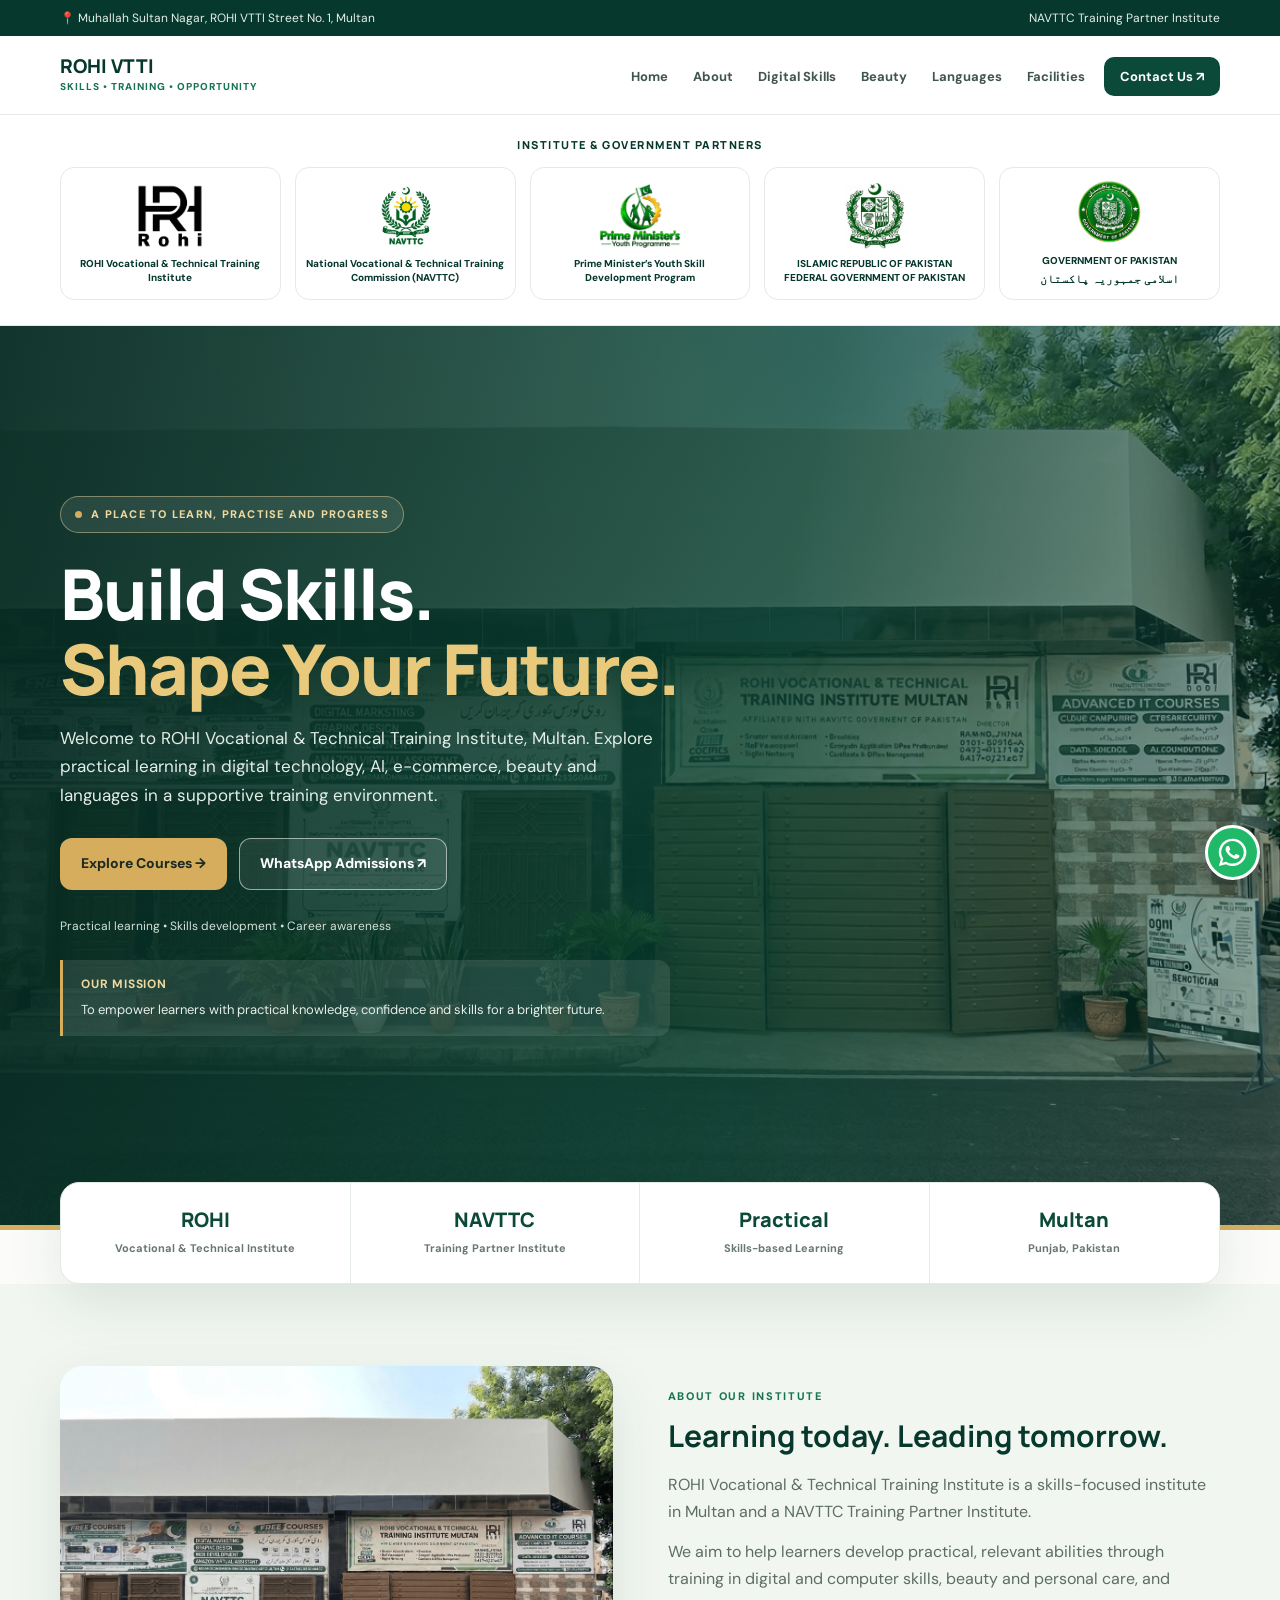
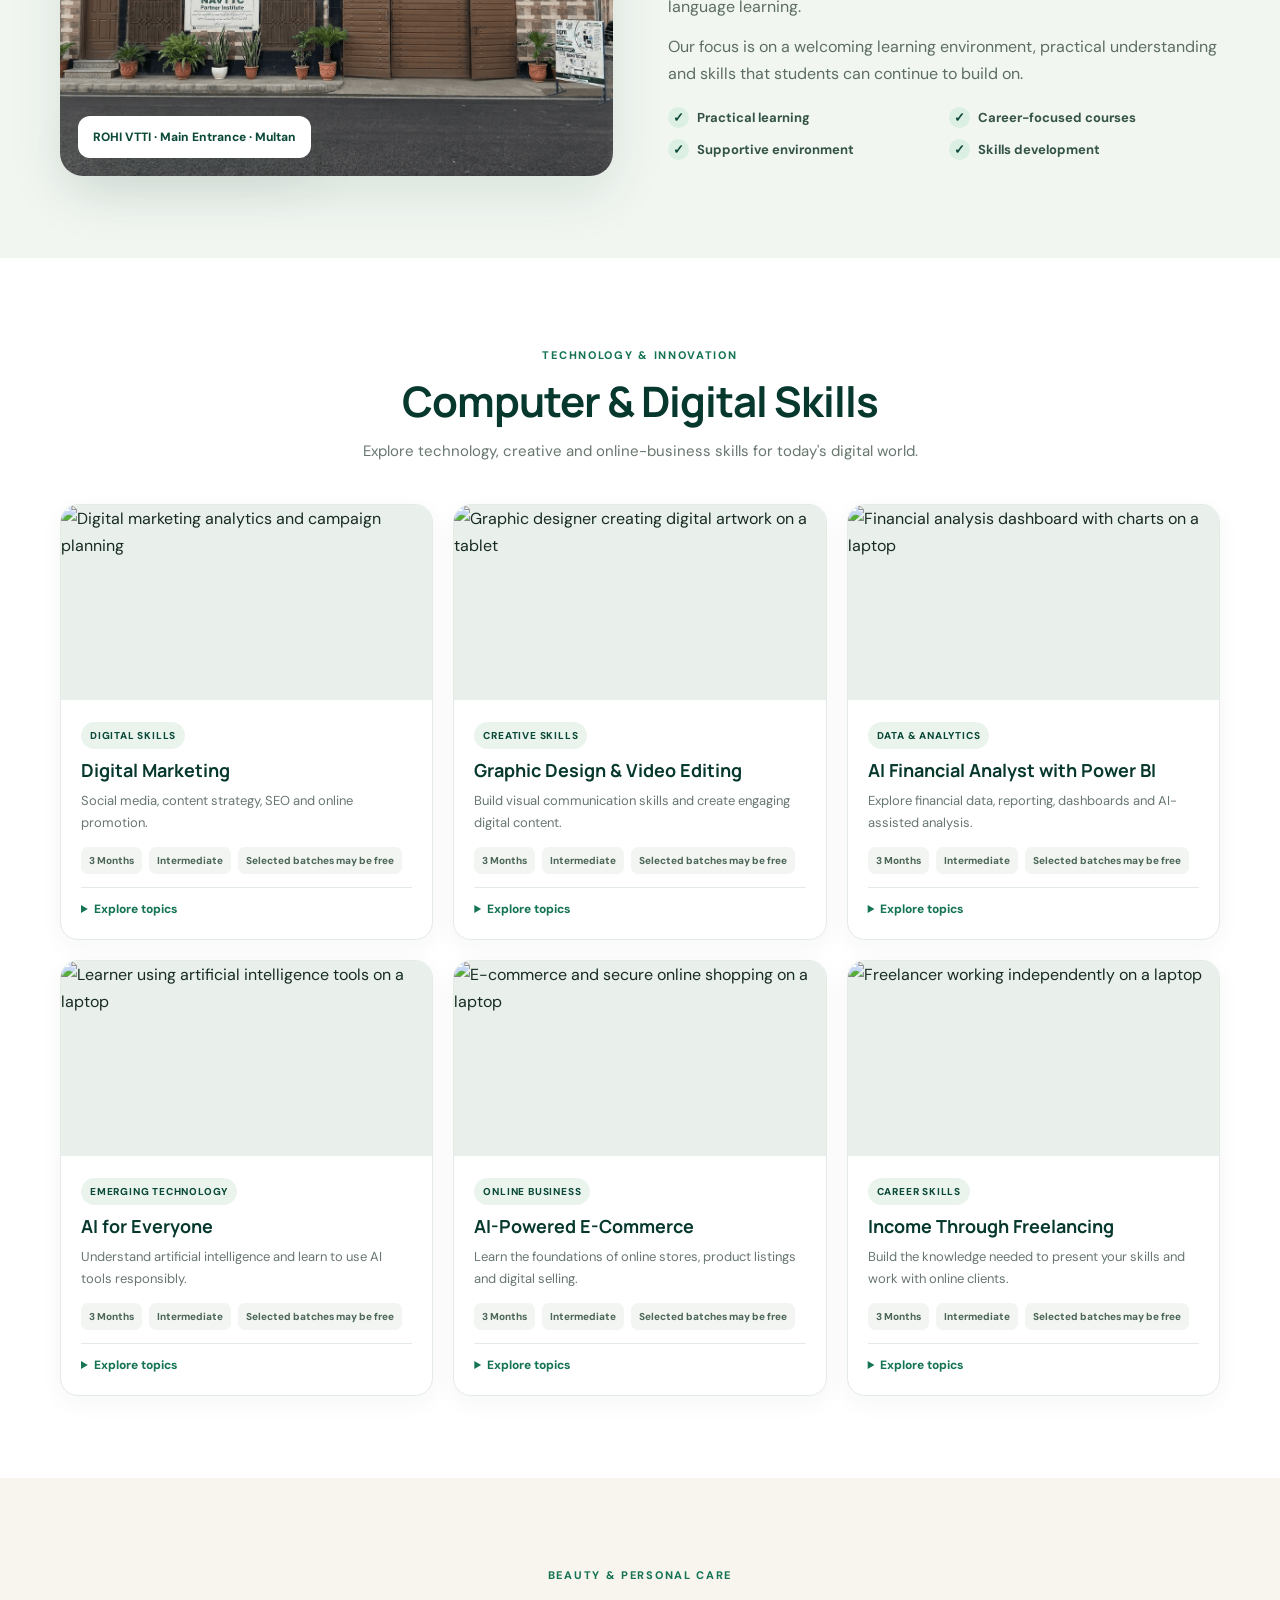
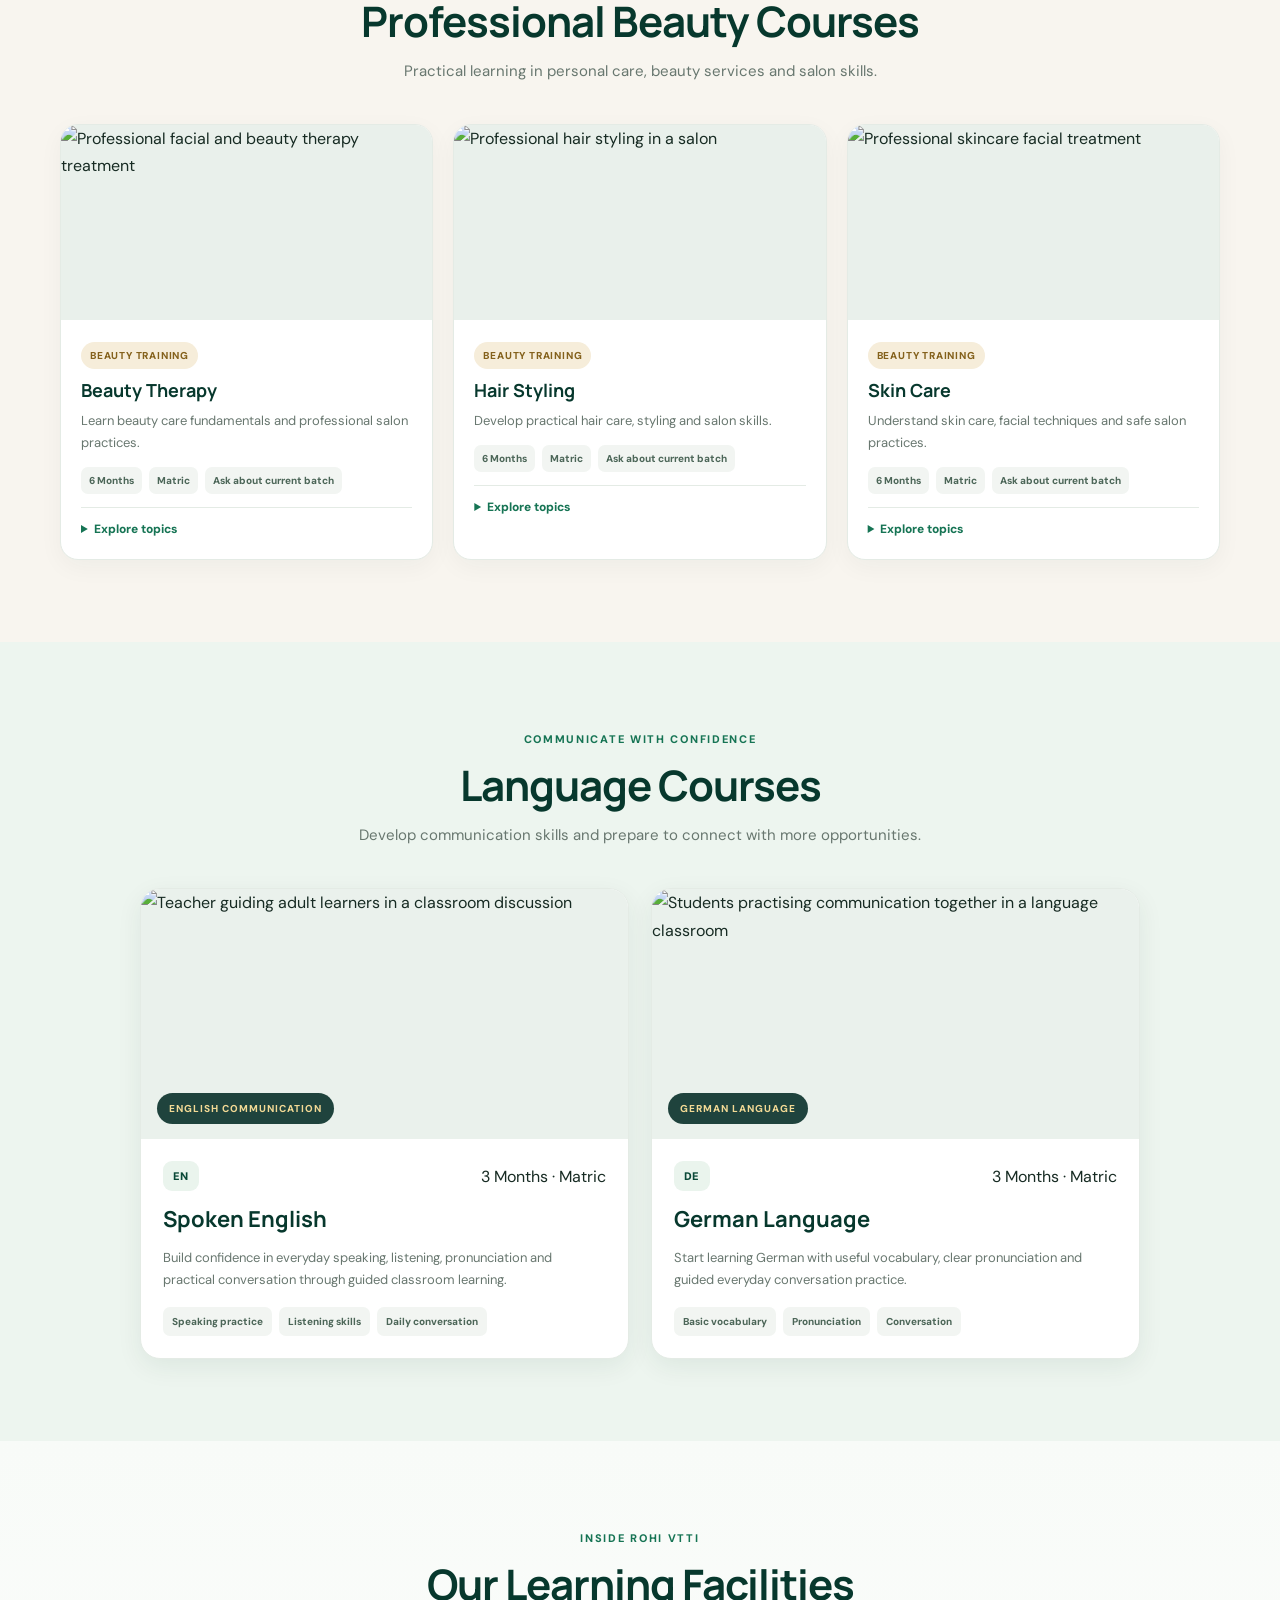
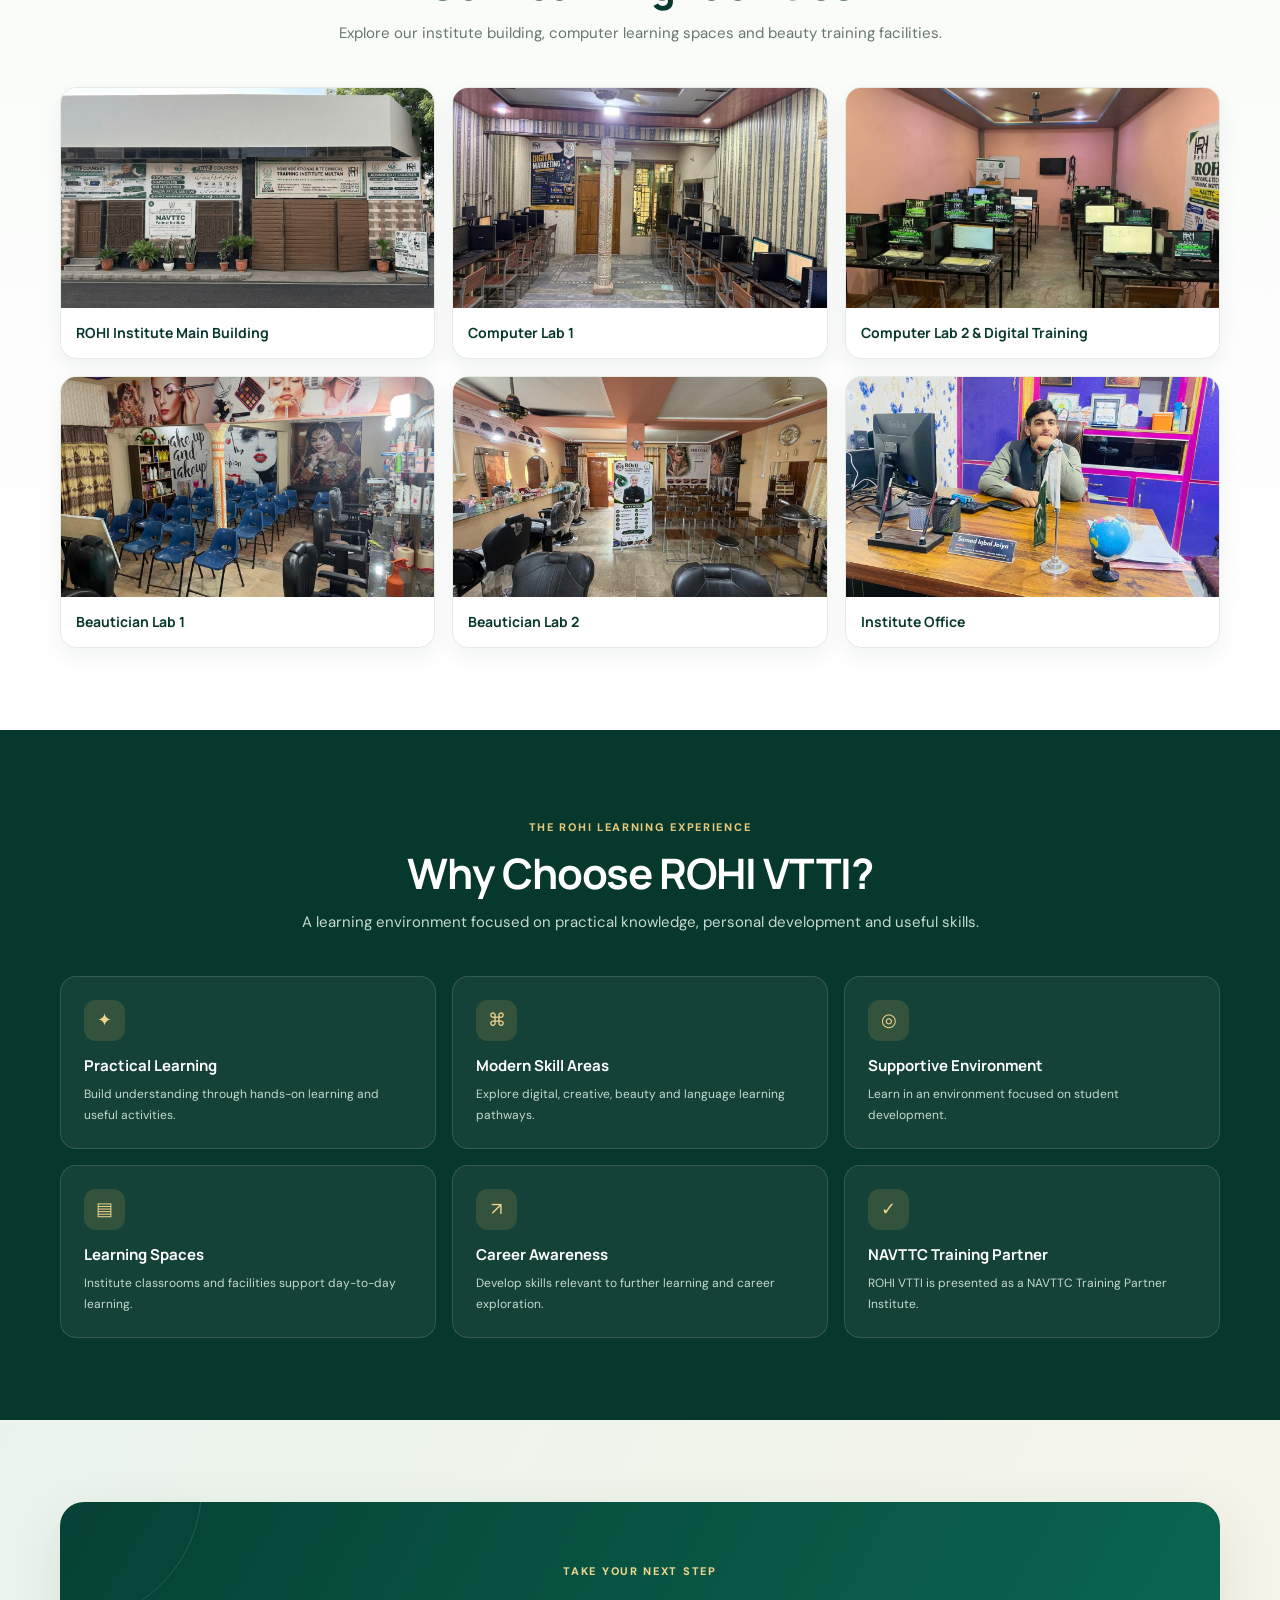
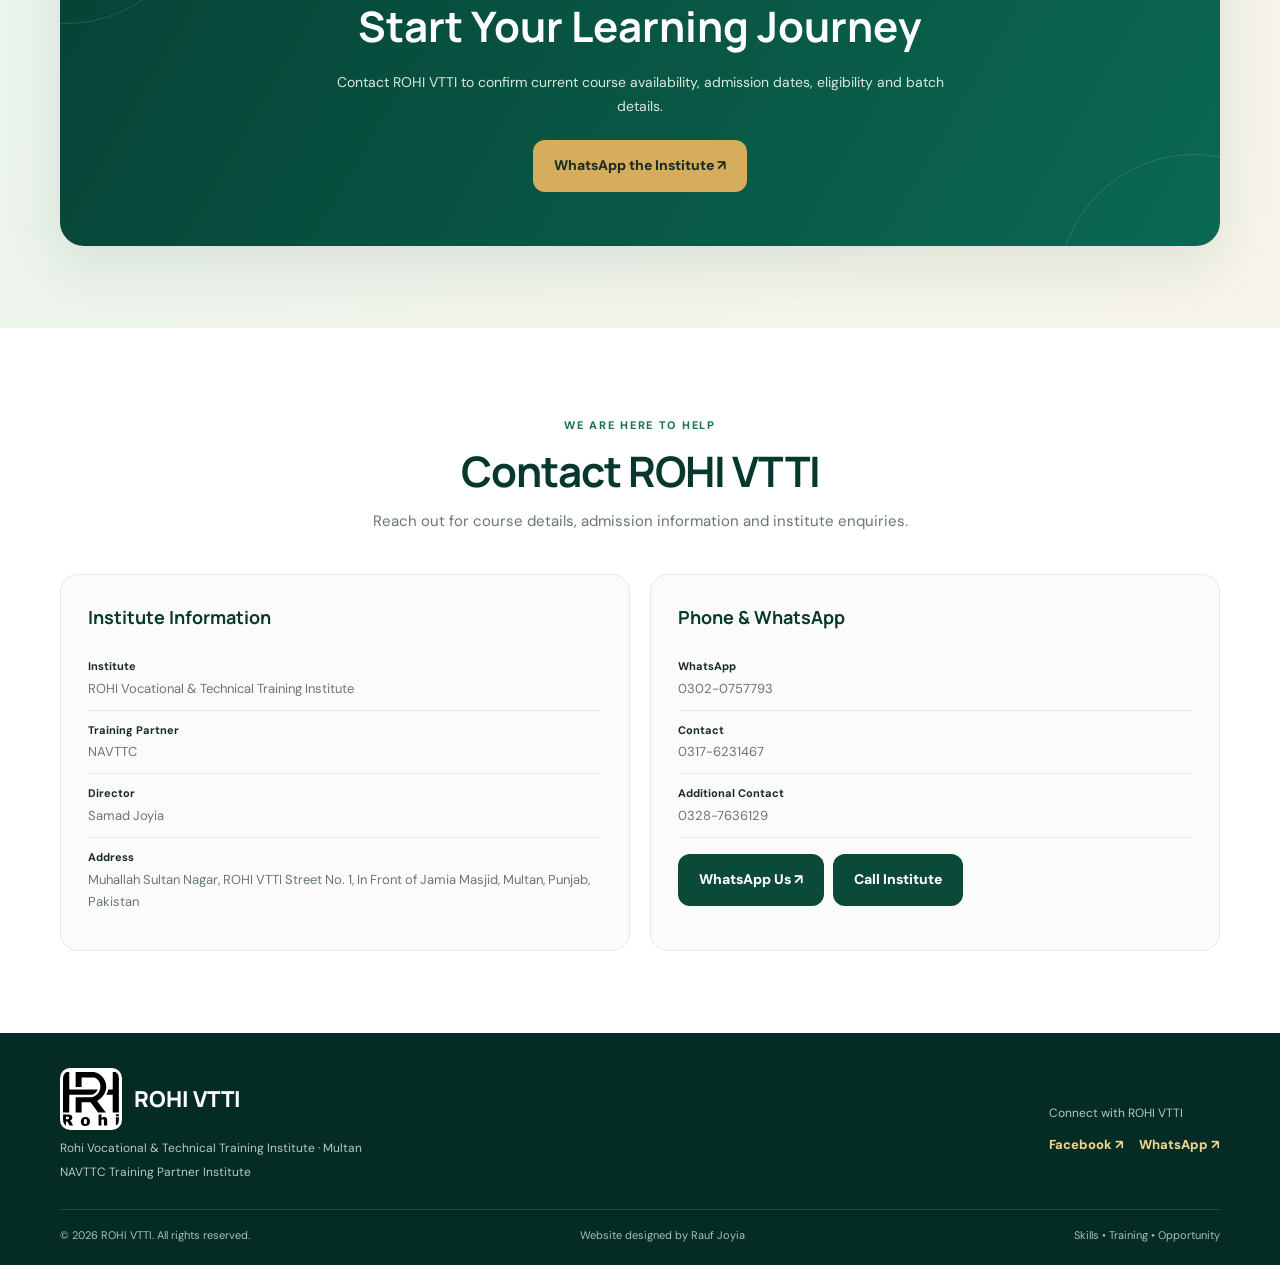
==== commit 9a136212: "Update Pakistan emblem caption with both official names" ====
--- a/index.html
+++ b/index.html
@@ -75,7 +75,7 @@
         <div class="partner-logo-card"><div class="partner-logo-frame"><img src="rohi-vtti-logo.png" alt="ROHI Vocational and Technical Training Institute logo" onerror="this.style.display='none'" onload="this.nextElementSibling.style.display='none'"><span class="partner-logo-fallback">Upload: rohi-vtti-logo.png</span></div><small>ROHI Vocational &amp; Technical Training Institute</small></div>
         <div class="partner-logo-card"><div class="partner-logo-frame"><img src="navttc-logo.png" alt="NAVTTC logo" onerror="this.style.display='none'" onload="this.nextElementSibling.style.display='none'"><span class="partner-logo-fallback">Upload: navttc-logo.png</span></div><small>National Vocational &amp; Technical Training Commission (NAVTTC)</small></div>
         <div class="partner-logo-card"><div class="partner-logo-frame"><img src="prime-minister-youth-skill-development-program-logo.png" alt="Prime Minister's Youth Skill Development Program logo" onerror="this.style.display='none'" onload="this.nextElementSibling.style.display='none'"><span class="partner-logo-fallback">Upload: prime-minister-youth-skill-development-program-logo.png</span></div><small>Prime Minister’s Youth Skill Development Program</small></div>
-        <div class="partner-logo-card"><div class="partner-logo-frame"><img src="pakistan-emblem.png" alt="Pakistan state emblem" onerror="this.style.display='none'" onload="this.nextElementSibling.style.display='none'"><span class="partner-logo-fallback">Upload: pakistan-emblem.png</span></div><small>FEDERAL GOVERNMENT OF PAKISTAN</small></div>
+        <div class="partner-logo-card"><div class="partner-logo-frame"><img src="pakistan-emblem.png" alt="Pakistan state emblem" onerror="this.style.display='none'" onload="this.nextElementSibling.style.display='none'"><span class="partner-logo-fallback">Upload: pakistan-emblem.png</span></div><small>ISLAMIC REPUBLIC OF PAKISTAN<br>FEDERAL GOVERNMENT OF PAKISTAN</small></div>
         <div class="partner-logo-card"><div class="partner-logo-frame"><img src="government-of-pakistan-logo.png" alt="Government of Pakistan logo" onerror="this.style.display='none'" onload="this.nextElementSibling.style.display='none'"><span class="partner-logo-fallback">Upload: government-of-pakistan-logo.png</span></div><small>GOVERNMENT OF PAKISTAN<br><span lang="ur" dir="rtl" style="display:block;font-family:Arial,sans-serif;font-size:12px;margin-top:3px">اسلامی جمہوریہ پاکستان</span></small></div>
       </div>
     </div>
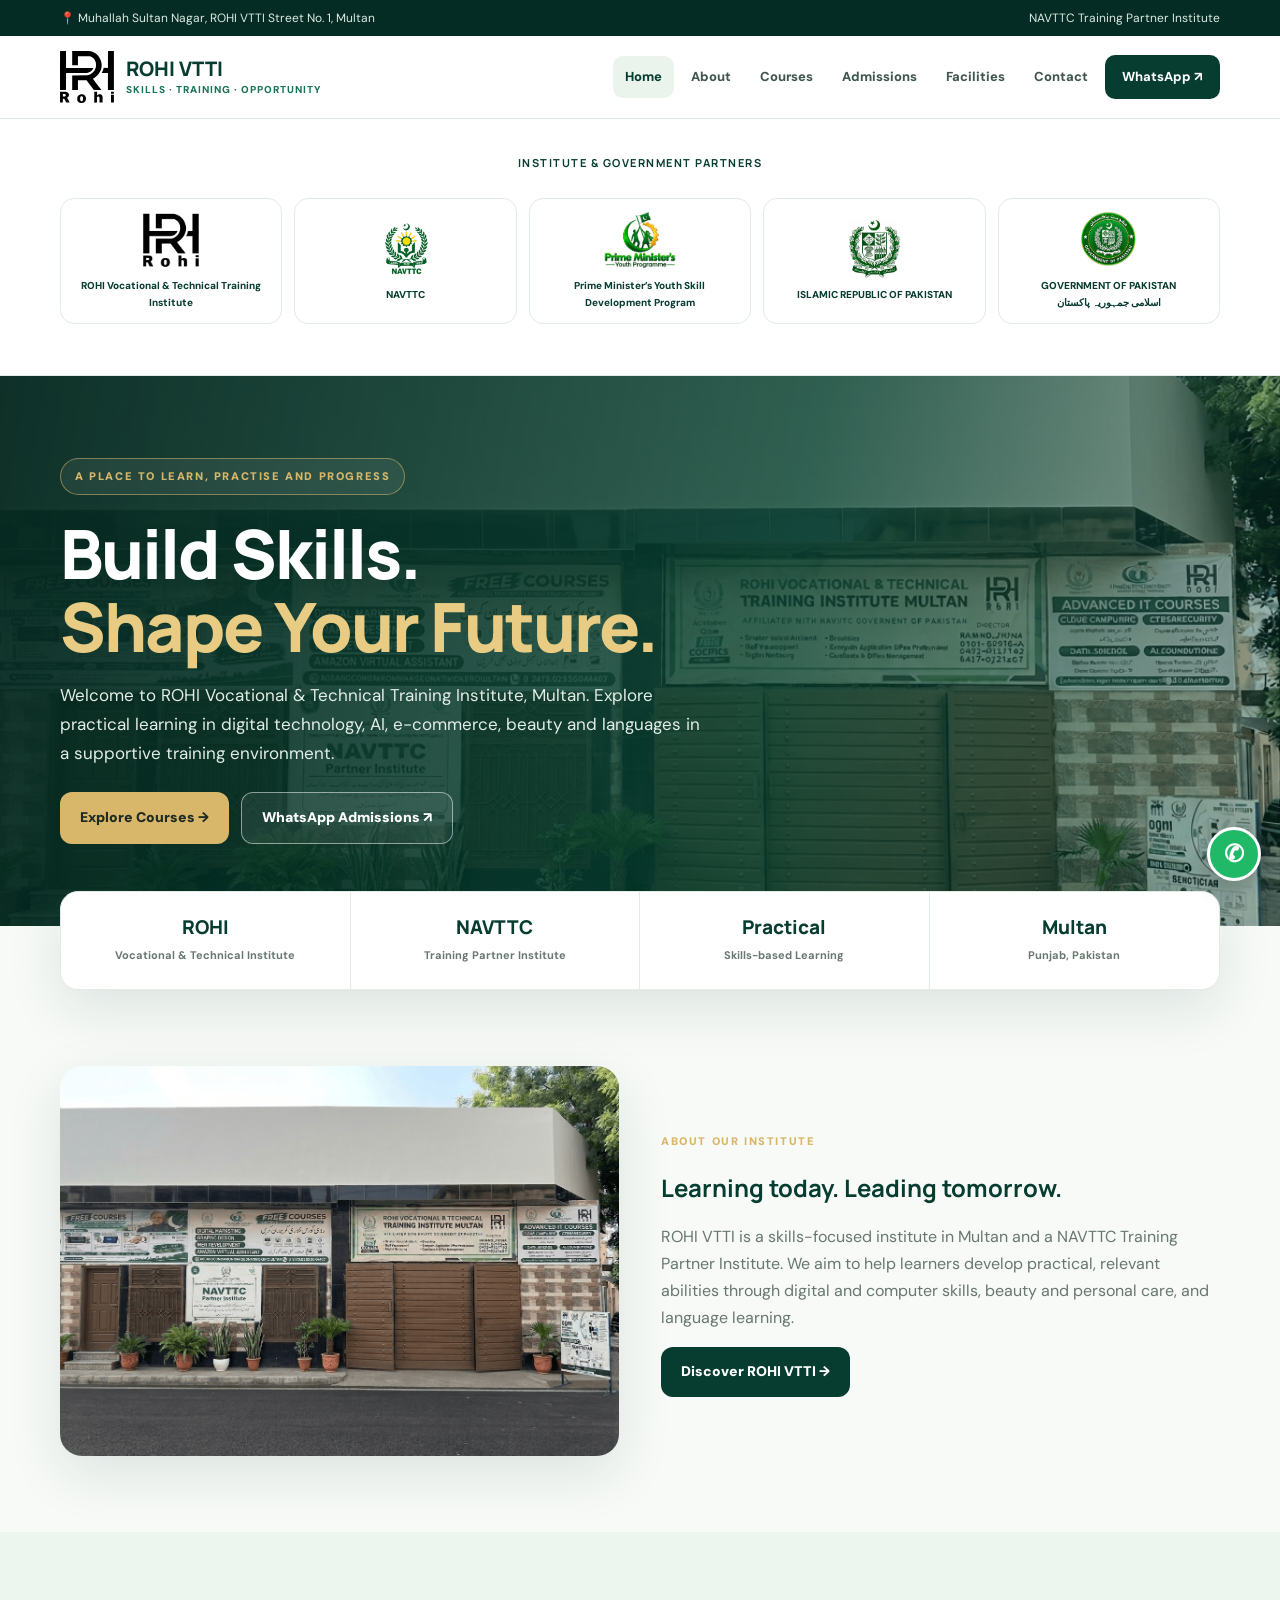
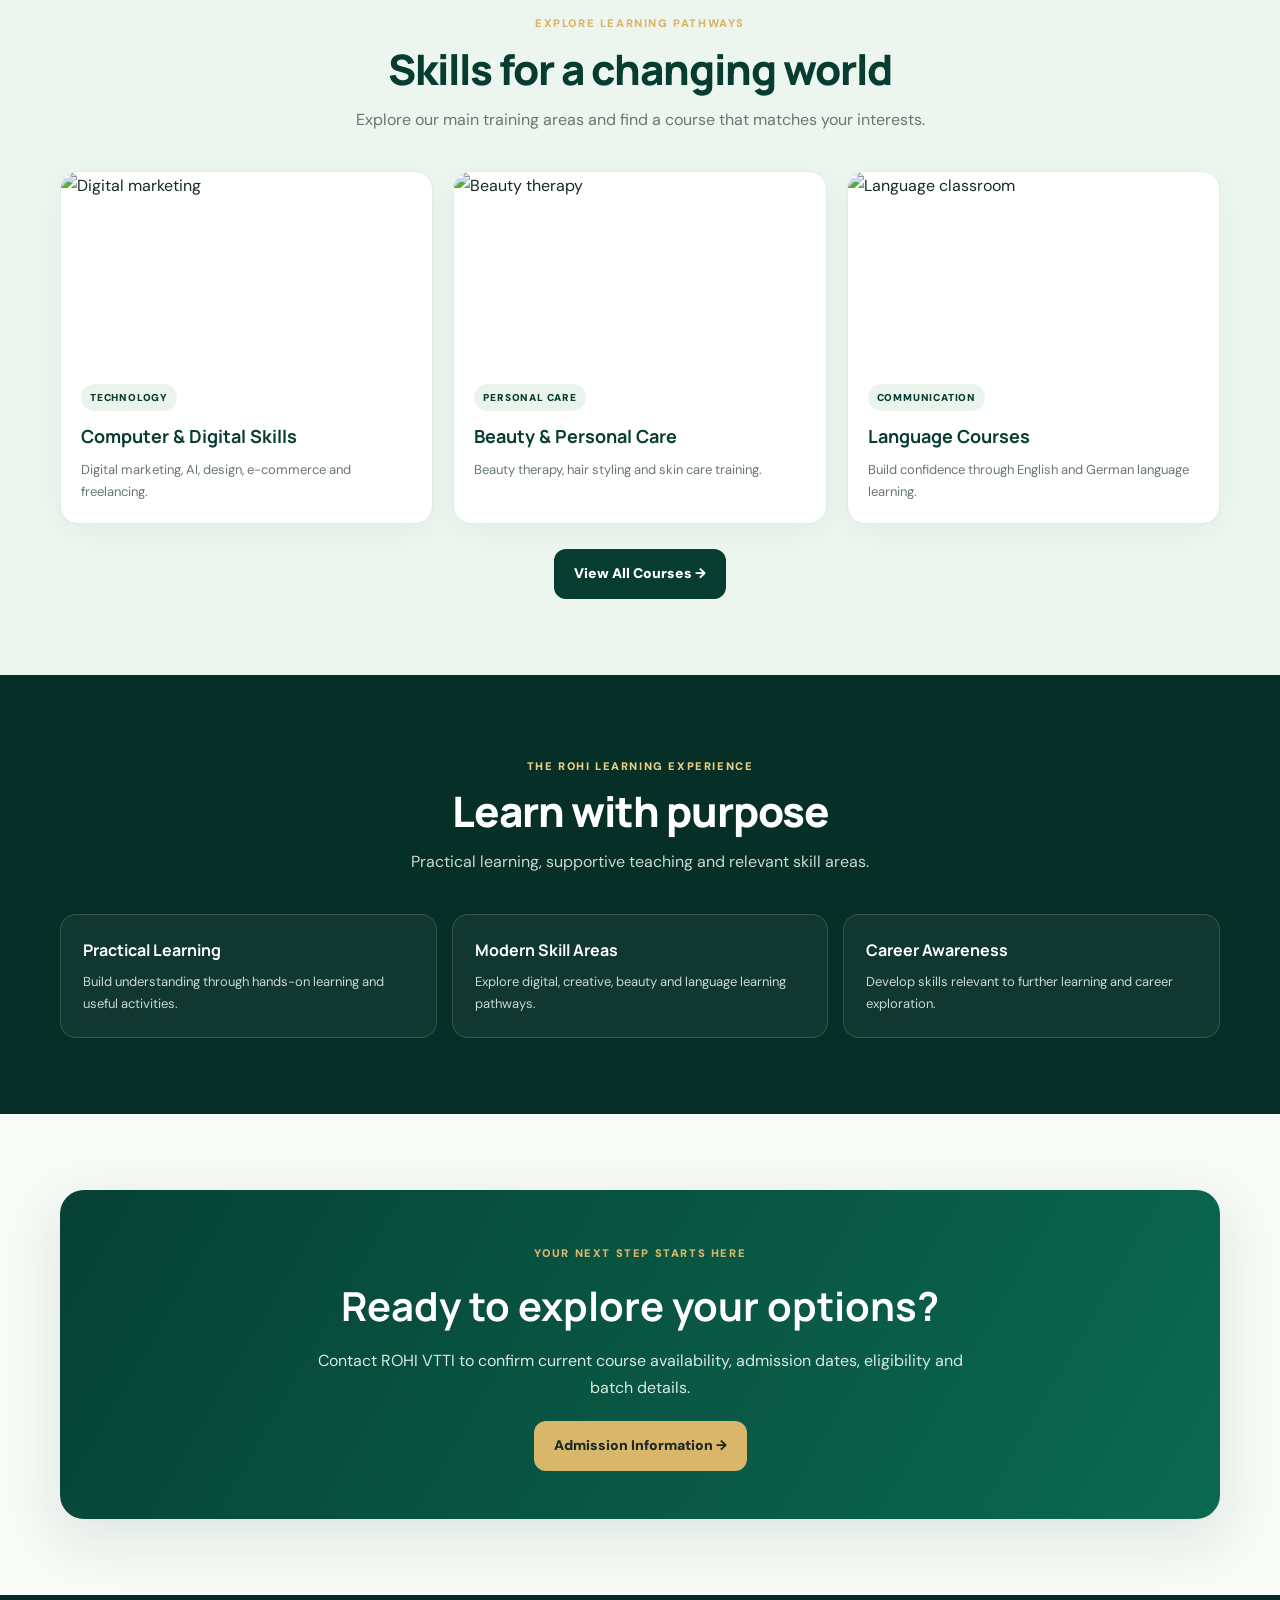
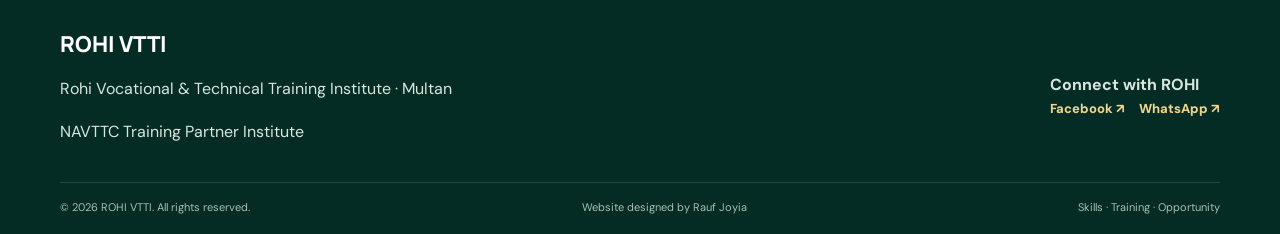
==== commit ebd19279: "Redesign ROHI VTTI homepage and connect multi-page navigation" ====
--- a/index.html
+++ b/index.html
@@ -1,181 +1 @@
-<!doctype html>
-<html lang="en">
-<head>
-  <meta charset="utf-8">
-  <meta name="viewport" content="width=device-width, initial-scale=1">
-  <meta name="theme-color" content="#0b4938">
-  <meta name="description" content="ROHI Vocational & Technical Training Institute in Multan. Explore practical digital, AI, e-commerce, beauty and language training. Contact us for current admissions.">
-  <meta name="keywords" content="ROHI VTTI, vocational training Multan, NAVTTC training partner, digital marketing, e-commerce, beauty therapy, language courses">
-  <meta property="og:title" content="ROHI VTTI | Skills for a Brighter Future">
-  <meta property="og:description" content="Practical vocational and technical learning in Multan. Explore digital, beauty and language courses at ROHI VTTI.">
-  <meta property="og:type" content="website">
-  <meta property="og:image" content="https://abdul-rauf-joyia.github.io/Rohi-institute/main-building.png?v=20261120-final">
-  <title>ROHI VTTI | Vocational & Technical Training Institute, Multan</title>
-  <link rel="icon" href="rohi-logo-black.svg" type="image/svg+xml">
-  <link rel="preconnect" href="https://fonts.googleapis.com">
-  <link rel="preconnect" href="https://fonts.gstatic.com" crossorigin>
-  <link href="https://fonts.googleapis.com/css2?family=DM+Sans:wght@400;500;600;700;800&family=Manrope:wght@400;500;600;700;800&display=swap" rel="stylesheet">
-  <style>
-    :root{--forest:#0b4938;--forest2:#07382d;--green:#167454;--mint:#eaf4ed;--gold:#d5ad5d;--ink:#172b23;--muted:#68776f;--paper:#fbfcfa;--line:#e4ebe5;--white:#fff;--shadow:0 18px 55px rgba(8,54,43,.10);--radius:22px}
-    *{box-sizing:border-box}html{scroll-behavior:smooth;scroll-padding-top:92px}body{margin:0;background:var(--paper);color:var(--ink);font-family:"DM Sans",Arial,sans-serif;line-height:1.7}a{color:inherit}.container{width:min(1160px,92%);margin:auto}
-    .topline{background:var(--forest2);color:#e5efe9;font-size:12px;padding:8px 0}.topline .container{display:flex;justify-content:space-between;gap:12px;flex-wrap:wrap}
-    header{position:sticky;top:0;z-index:30;background:rgba(255,255,255,.96);backdrop-filter:blur(14px);border-bottom:1px solid var(--line)}.nav{min-height:78px;display:flex;align-items:center;justify-content:space-between;gap:20px}
-    .brand{display:flex;align-items:center;gap:0;text-decoration:none;min-width:220px}.brand strong{display:block;font:800 19px Manrope,sans-serif;color:var(--forest2);line-height:1.2}.brand small{display:block;color:var(--green);font-size:10px;font-weight:800;letter-spacing:1px;text-transform:uppercase}
-    .navlinks{display:flex;align-items:center;gap:3px;list-style:none;margin:0;padding:0}.navlinks a{text-decoration:none;font-size:13px;font-weight:700;color:#40564c;padding:10px 11px;border-radius:10px}.navlinks a:hover{background:var(--mint);color:var(--forest)}.navlinks .cta{background:var(--forest);color:white;padding:11px 16px;margin-left:5px}.menu-btn{display:none;border:1px solid var(--line);background:white;color:var(--forest);border-radius:10px;padding:8px 12px;font-size:20px}
-    brand img{width:64px;height:64px;object-fit:contain}.footer-brand-row{display:flex;align-items:center;gap:12px;margin-bottom:8px}.footer-brand-logo{width:62px;height:62px;object-fit:contain;background:#fff;border-radius:10px;padding:3px}@media(max-width:700px){.footer-brand-logo{width:48px;height:48px}}.hero{position:relative;min-height:620px;display:flex;align-items:center;overflow:hidden;background:linear-gradient(100deg,rgba(4,40,31,.94),rgba(5,65,48,.78) 58%,rgba(5,65,48,.35)),url("main-building.png?v=20261120-final") center 42%/cover no-repeat}.hero:after{content:"";position:absolute;bottom:0;left:0;right:0;height:5px;background:linear-gradient(90deg,var(--gold),#f4e5bd,var(--gold))}
-    .hero-content{position:relative;z-index:1;color:white;max-width:760px;padding:88px 0 112px}.eyebrow{display:inline-flex;align-items:center;gap:9px;border:1px solid rgba(239,215,158,.45);background:rgba(255,255,255,.09);color:#f0d99f;border-radius:99px;padding:8px 14px;font-size:11px;font-weight:800;letter-spacing:1.25px;text-transform:uppercase}.eyebrow:before{content:"";width:7px;height:7px;background:var(--gold);border-radius:50%}
-    h1,h2,h3{font-family:Manrope,"DM Sans",sans-serif}.hero h1{font-size:clamp(40px,6vw,70px);line-height:1.07;letter-spacing:-2px;margin:23px 0 18px;font-weight:800}.hero h1 span{color:#e9ca7c}.hero p{font-size:17px;color:#e3eee7;max-width:620px;margin:0 0 28px}.actions{display:flex;gap:12px;flex-wrap:wrap}.btn{display:inline-flex;align-items:center;justify-content:center;gap:9px;text-decoration:none;padding:13px 20px;border-radius:12px;font-size:14px;font-weight:800;transition:.2s;border:1px solid transparent}.btn:hover{transform:translateY(-2px)}.btn-gold{background:var(--gold);color:#1d2b22}.btn-outline{border-color:rgba(255,255,255,.55);background:rgba(255,255,255,.08);color:white}.btn-green{background:var(--forest);color:white}.hero-note{margin-top:26px;color:#d3e2d9;font-size:12px}.mission{margin-top:24px;max-width:610px;padding:14px 18px;border-left:3px solid var(--gold);background:rgba(255,255,255,.10);border-radius:0 12px 12px 0}.mission strong{display:block;color:#f0d99f;font-size:12px;letter-spacing:.8px;text-transform:uppercase}.mission span{font-size:13px;color:#e4eee8}
-    .facts{position:relative;z-index:2;margin-top:-48px}.fact-grid{display:grid;grid-template-columns:repeat(4,1fr);background:white;border:1px solid var(--line);border-radius:19px;box-shadow:var(--shadow);overflow:hidden}.fact{padding:23px 15px;text-align:center;border-right:1px solid var(--line)}.fact:last-child{border:0}.fact strong{display:block;color:var(--forest);font:800 20px Manrope,sans-serif}.fact span{font-size:11px;color:var(--muted);font-weight:700}
-    section{padding:82px 0}.section-head{text-align:center;max-width:700px;margin:0 auto 40px}.kicker{font-size:11px;font-weight:800;color:var(--green);letter-spacing:1.7px;text-transform:uppercase}.section-head h2{font-size:clamp(29px,3.5vw,42px);line-height:1.2;color:var(--forest2);letter-spacing:-1px;margin:9px 0 12px}.section-head p{color:var(--muted);font-size:15px;margin:0}
-    .about{background:#f1f6f1}.about-grid{display:grid;grid-template-columns:1fr 1fr;gap:55px;align-items:center}.about-photo{position:relative}.about-photo img{width:100%;height:410px;object-fit:cover;object-position:center;border-radius:23px;box-shadow:var(--shadow);display:block}.photo-label{position:absolute;left:18px;bottom:18px;background:white;padding:11px 15px;border-radius:12px;color:var(--forest);font-size:12px;font-weight:800;box-shadow:var(--shadow)}.about-copy h3{font-size:30px;line-height:1.25;color:var(--forest2);margin:9px 0 16px}.about-copy p{color:#5d6d64;margin:0 0 13px}.checks{display:grid;grid-template-columns:1fr 1fr;gap:10px;margin-top:20px}.checks span{font-size:13px;font-weight:700;color:#345347}.checks span:before{content:"✓";display:inline-grid;place-items:center;width:21px;height:21px;border-radius:50%;background:#dcefe3;color:var(--forest);margin-right:8px}
-    .course-section{background:white}.course-grid{display:grid;grid-template-columns:repeat(3,1fr);gap:20px}.course-card{background:white;border:1px solid var(--line);border-radius:18px;overflow:hidden;box-shadow:0 7px 25px rgba(8,54,43,.045);transition:.22s}.course-card:hover{transform:translateY(-5px);box-shadow:var(--shadow);border-color:#c9ded0}.course-card img{width:100%;height:195px;object-fit:cover;display:block;background:#e9f0eb}.course-body{padding:20px}.tag{display:inline-block;background:var(--mint);color:var(--forest);font-size:10px;font-weight:800;letter-spacing:.8px;text-transform:uppercase;padding:5px 9px;border-radius:99px;margin-bottom:10px}.course-body h3{font-size:18px;line-height:1.3;color:var(--forest2);margin:0 0 7px}.course-body p{font-size:13px;color:var(--muted);margin:0}.course-meta{display:flex;flex-wrap:wrap;gap:7px;margin-top:13px}.course-meta span{font-size:10px;font-weight:800;color:#4c6658;background:#f2f5f2;border-radius:7px;padding:5px 8px}.course-body details{margin-top:13px;border-top:1px solid var(--line);padding-top:11px}.course-body summary{cursor:pointer;color:var(--green);font-size:12px;font-weight:800}.course-body ul{padding:9px 0 0 18px;margin:0;color:#5d6d64;font-size:12px}
-    .beauty-section{background:#f8f5ef}.beauty-section .tag{background:#f6edda;color:#84611c}.language-section{background:#edf5ef}.language-grid{display:grid;grid-template-columns:repeat(2,minmax(0,1fr));gap:22px;max-width:1000px;margin:auto}.language-card{display:flex;flex-direction:column;align-items:stretch;background:white;border:1px solid var(--line);border-radius:20px;overflow:hidden;box-shadow:0 8px 26px rgba(8,54,43,.07);transition:.22s}.language-card:hover{transform:translateY(-5px);box-shadow:var(--shadow);border-color:#c9ded0}.language-photo{height:250px;position:relative;overflow:hidden;background:#eaf1ec}.language-photo img{width:100%;height:100%;object-fit:cover;display:block;transition:transform .35s}.language-card:hover .language-photo img{transform:scale(1.035)}.language-photo-label{position:absolute;left:16px;bottom:15px;padding:7px 12px;border-radius:99px;background:rgba(4,44,37,.88);color:#f2d995;font-size:10px;font-weight:800;letter-spacing:1px}.language-copy{padding:22px}.language-topline{display:flex;justify-content:space-between;align-items:center;gap:8px;margin-bottom:10px}.language-code{display:inline-grid;place-items:center;min-width:36px;height:30px;border-radius:9px;background:var(--mint);color:var(--forest);font-size:11px;font-weight:900;letter-spacing:.7px}.language-copy h3{font-size:22px;color:var(--forest2);margin:0 0 8px}.language-copy p{font-size:13px;color:var(--muted);margin:0}.language-copy .status{margin:0}.language-points{display:flex;flex-wrap:wrap;gap:7px;margin-top:16px}.language-points span{font-size:10px;font-weight:800;color:#4c6658;background:#f2f5f2;border-radius:7px;padding:6px 9px}
-    .gallery{background:linear-gradient(180deg,#f8fbf8,#fff)}.gallery-grid{display:grid;grid-template-columns:repeat(3,1fr);gap:17px}.gallery-card{background:white;border:1px solid var(--line);border-radius:16px;overflow:hidden;box-shadow:0 8px 22px rgba(8,54,43,.06)}.gallery-card img{width:100%;height:220px;object-fit:cover;display:block}.gallery-card h3{font-size:14px;color:var(--forest2);margin:0;padding:13px 15px}
-    .why{background:var(--forest2);color:white}.why .section-head h2{color:white}.why .section-head p{color:#c6d9cf}.why .kicker{color:#e6c779}.why-grid{display:grid;grid-template-columns:repeat(3,1fr);gap:16px}.why-card{padding:23px;border:1px solid rgba(255,255,255,.13);background:rgba(255,255,255,.055);border-radius:16px}.why-icon{width:41px;height:41px;border-radius:12px;display:grid;place-items:center;background:rgba(217,173,82,.16);color:#f0d48e;font-size:18px;margin-bottom:12px}.why-card h3{font-size:15px;margin:0 0 6px}.why-card p{font-size:12px;color:#c6d9cf;margin:0}
-    .admissions{background:linear-gradient(115deg,#eaf4ed,#f7f4e9);text-align:center}.admission-panel{background:linear-gradient(120deg,#064235,#0b6951);border-radius:24px;padding:54px 24px;color:white;position:relative;overflow:hidden;box-shadow:var(--shadow)}.admission-panel:before,.admission-panel:after{content:"";position:absolute;border:1px solid rgba(255,255,255,.12);border-radius:50%;width:270px;height:270px}.admission-panel:before{left:-130px;top:-150px}.admission-panel:after{right:-110px;bottom:-180px}.admission-panel>*{position:relative;z-index:1}.admission-panel .kicker{color:#efd58e}.admission-panel h2{font-size:clamp(29px,4vw,42px);margin:8px 0}.admission-panel p{color:#d9e9df;max-width:650px;margin:0 auto 22px;font-size:14px}
-    .contact{background:white}.contact-grid{display:grid;grid-template-columns:1fr 1fr;gap:20px}.contact-card{padding:27px;border-radius:18px;border:1px solid var(--line);background:#fbfcfa}.contact-card h3{font-size:18px;color:var(--forest2);margin:0 0 14px}.contact-line{padding:10px 0;border-bottom:1px solid var(--line);font-size:13px;color:var(--muted)}.contact-line:last-child{border:0}.contact-line strong{display:block;color:var(--ink);font-size:11px;margin-bottom:2px}.contact-actions{display:flex;gap:9px;flex-wrap:wrap;margin-top:16px}
-    footer{background:#042c25;color:#d8e6dd;padding:35px 0 20px}.footer-top{display:flex;justify-content:space-between;gap:20px;align-items:center;padding-bottom:22px;border-bottom:1px solid rgba(255,255,255,.13)}.footer-brand{font:800 22px Manrope,sans-serif;color:white}.footer-top p{font-size:12px;color:#b6cabe;margin:4px 0}.socials{display:flex;gap:15px;margin-top:10px}.socials a{font-size:13px;color:#f0d48e;text-decoration:none;font-weight:800}.footer-bottom{display:flex;justify-content:space-between;gap:12px;flex-wrap:wrap;padding-top:16px;color:#a8c0b3;font-size:11px}.whatsapp{position:fixed;right:20px;bottom:20px;z-index:25;width:55px;height:55px;border-radius:50%;background:#20b968;color:white;text-decoration:none;display:grid;place-items:center;font-size:25px;font-weight:800;box-shadow:0 9px 25px rgba(0,0,0,.22);border:3px solid white}
-    @media(max-width:930px){.navlinks a{padding:9px 7px;font-size:12px}.course-grid{grid-template-columns:repeat(2,1fr)}.gallery-grid{grid-template-columns:repeat(2,1fr)}}
-    @media(max-width:760px){.partner-logo-strip{width:100%;max-width:605px}.topline .container{justify-content:center;text-align:center}.nav{min-height:70px}.brand img{width:47px;height:47px}.menu-btn{display:block}.navlinks{display:none;position:absolute;top:70px;left:0;right:0;background:white;padding:12px 4%;border-bottom:1px solid var(--line);box-shadow:0 15px 25px rgba(0,0,0,.08);flex-direction:column;align-items:stretch}.navlinks.open{display:flex}.navlinks a{display:block;padding:11px 13px}.navlinks .cta{margin:5px 0;text-align:center}.identity-inner{gap:13px}.partner-logo-strip{max-height:105px}.hero{min-height:560px;background-position:58% center}.hero-content{padding:72px 0 100px}.hero h1{letter-spacing:-1px}.hero p{font-size:15px}.facts{margin-top:-36px}.fact-grid{grid-template-columns:repeat(2,1fr)}.fact:nth-child(2){border-right:0}.fact:nth-child(-n+2){border-bottom:1px solid var(--line)}section{padding:64px 0}.about-grid,.contact-grid{grid-template-columns:1fr;gap:28px}.about-photo img{height:310px}.course-grid,.why-grid{grid-template-columns:1fr}.language-grid{grid-template-columns:1fr}.gallery-grid{grid-template-columns:repeat(2,1fr)}.gallery-card img{height:160px}.footer-top{align-items:flex-start;flex-direction:column}}
-    @media(max-width:480px){.identity-inner{justify-content:space-around}.identity-item{font-size:10px}.identity-item span small{font-size:9px}.checks{grid-template-columns:1fr}.gallery-grid{grid-template-columns:1fr}.gallery-card img{height:205px}.language-photo{height:190px}.language-copy{padding:16px}.language-copy h3{font-size:19px}.language-points{gap:5px}.hero h1{font-size:39px}}
-    @media(prefers-reduced-motion:reduce){html{scroll-behavior:auto}*,*:before,*:after{transition:none!important}}
-</style>
-
-  <style>
-    .partner-logo-section{background:#fff;border-bottom:1px solid var(--line);padding:22px 0 25px}
-    .partner-logo-heading{text-align:center;color:var(--forest2);font:800 11px Manrope,sans-serif;letter-spacing:1.5px;text-transform:uppercase;margin:0 0 15px}
-    .partner-logo-strip{display:grid;grid-template-columns:repeat(5,minmax(0,1fr));gap:14px;align-items:stretch}
-    .partner-logo-card{min-width:0;min-height:112px;padding:12px 10px;border:1px solid var(--line);border-radius:14px;background:#fff;display:flex;flex-direction:column;align-items:center;justify-content:center;gap:8px;text-align:center}
-    .partner-logo-frame{width:100%;height:66px;display:flex;align-items:center;justify-content:center;overflow:hidden}
-    .partner-logo-frame img{display:block;width:100%;height:100%;object-fit:contain;object-position:center}
-    .partner-logo-fallback{font-size:11px;font-weight:800;line-height:1.35;color:#748178}
-    .partner-logo-card small{font-size:10px;line-height:1.35;font-weight:800;color:var(--forest2)}
-    @media(max-width:760px){.partner-logo-strip{grid-template-columns:repeat(3,minmax(0,1fr));gap:9px}.partner-logo-card{min-height:100px;padding:9px 7px}.partner-logo-frame{height:58px}}
-    @media(max-width:480px){.partner-logo-strip{grid-template-columns:repeat(2,minmax(0,1fr))}.partner-logo-card:last-child{grid-column:1/-1;max-width:calc(50% - 5px);width:100%;justify-self:center}}
-  </style>
-
-  <script type="application/ld+json">
-  {"@context":"https://schema.org","@type":"EducationalOrganization","name":"ROHI Vocational & Technical Training Institute","alternateName":"ROHI VTTI","address":{"@type":"PostalAddress","streetAddress":"Muhallah Sultan Nagar, ROHI VTTI Street No. 1, In Front of Jamia Masjid","addressLocality":"Multan","addressRegion":"Punjab","addressCountry":"PK"},"telephone":["+923020757793","+923176231467","+923287636129"],"url":"https://abdul-rauf-joyia.github.io/Rohi-institute/"}
-  </script>
-</head>
-<body>
-  <div class="topline"><div class="container"><span>📍 Muhallah Sultan Nagar, ROHI VTTI Street No. 1, Multan</span><span>NAVTTC Training Partner Institute</span></div></div>
-  <header><nav class="nav container" aria-label="Main navigation">
-    <a class="brand" href="#home"><span><strong>ROHI VTTI</strong><small>Skills • Training • Opportunity</small></span></a>
-    <button class="menu-btn" id="menuBtn" type="button" aria-label="Open navigation" aria-expanded="false" aria-controls="navLinks">☰</button>
-    <ul class="navlinks" id="navLinks">
-      <li><a href="#home">Home</a></li><li><a href="#about">About</a></li><li><a href="#digital">Digital Skills</a></li><li><a href="#beauty">Beauty</a></li><li><a href="#languages">Languages</a></li><li><a href="#gallery">Facilities</a></li><li><a class="cta" href="#contact">Contact Us ↗</a></li>
-    </ul>
-  </nav></header>
-
-  <section class="partner-logo-section" aria-label="Institute and government partner logos">
-    <div class="container">
-      <h2 class="partner-logo-heading">Institute &amp; Government Partners</h2>
-      <div class="partner-logo-strip">
-        <div class="partner-logo-card"><div class="partner-logo-frame"><img src="rohi-vtti-logo.png" alt="ROHI Vocational and Technical Training Institute logo" onerror="this.style.display='none'" onload="this.nextElementSibling.style.display='none'"><span class="partner-logo-fallback">Upload: rohi-vtti-logo.png</span></div><small>ROHI Vocational &amp; Technical Training Institute</small></div>
-        <div class="partner-logo-card"><div class="partner-logo-frame"><img src="navttc-logo.png" alt="NAVTTC logo" onerror="this.style.display='none'" onload="this.nextElementSibling.style.display='none'"><span class="partner-logo-fallback">Upload: navttc-logo.png</span></div><small>National Vocational &amp; Technical Training Commission (NAVTTC)</small></div>
-        <div class="partner-logo-card"><div class="partner-logo-frame"><img src="prime-minister-youth-skill-development-program-logo.png" alt="Prime Minister's Youth Skill Development Program logo" onerror="this.style.display='none'" onload="this.nextElementSibling.style.display='none'"><span class="partner-logo-fallback">Upload: prime-minister-youth-skill-development-program-logo.png</span></div><small>Prime Minister’s Youth Skill Development Program</small></div>
-        <div class="partner-logo-card"><div class="partner-logo-frame"><img src="pakistan-emblem.png" alt="Pakistan state emblem" onerror="this.style.display='none'" onload="this.nextElementSibling.style.display='none'"><span class="partner-logo-fallback">Upload: pakistan-emblem.png</span></div><small>ISLAMIC REPUBLIC OF PAKISTAN<br>FEDERAL GOVERNMENT OF PAKISTAN</small></div>
-        <div class="partner-logo-card"><div class="partner-logo-frame"><img src="government-of-pakistan-logo.png" alt="Government of Pakistan logo" onerror="this.style.display='none'" onload="this.nextElementSibling.style.display='none'"><span class="partner-logo-fallback">Upload: government-of-pakistan-logo.png</span></div><small>GOVERNMENT OF PAKISTAN<br><span lang="ur" dir="rtl" style="display:block;font-family:Arial,sans-serif;font-size:12px;margin-top:3px">اسلامی جمہوریہ پاکستان</span></small></div>
-      </div>
-    </div>
-  </section>
-
-  
-<main>
-    <section class="hero" id="home"><div class="container"><div class="hero-content">
-      <span class="eyebrow">A place to learn, practise and progress</span>
-      <h1>Build Skills.<br><span>Shape Your Future.</span></h1>
-      <p>Welcome to ROHI Vocational & Technical Training Institute, Multan. Explore practical learning in digital technology, AI, e-commerce, beauty and languages in a supportive training environment.</p>
-      <div class="actions"><a class="btn btn-gold" href="#digital">Explore Courses →</a><a class="btn btn-outline" href="https://wa.me/923020757793" target="_blank" rel="noopener">WhatsApp Admissions ↗</a></div>
-      <div class="hero-note">Practical learning • Skills development • Career awareness</div>
-      <div class="mission"><strong>Our Mission</strong><span>To empower learners with practical knowledge, confidence and skills for a brighter future.</span></div>
-    </div></div></section>
-
-    <div class="facts"><div class="container"><div class="fact-grid">
-      <div class="fact"><strong>ROHI</strong><span>Vocational & Technical Institute</span></div><div class="fact"><strong>NAVTTC</strong><span>Training Partner Institute</span></div><div class="fact"><strong>Practical</strong><span>Skills-based Learning</span></div><div class="fact"><strong>Multan</strong><span>Punjab, Pakistan</span></div>
-    </div></div></div>
-    <section class="about" id="about"><div class="container"><div class="about-grid">
-      <div class="about-photo"><img src="main-building.png?v=20261120-final" alt="ROHI Vocational & Technical Training Institute original front building" loading="eager"><div class="photo-label">ROHI VTTI · Main Entrance · Multan</div></div>
-      <div class="about-copy"><span class="kicker">About our institute</span><h3>Learning today. Leading tomorrow.</h3>
-        <p>ROHI Vocational & Technical Training Institute is a skills-focused institute in Multan and a NAVTTC Training Partner Institute.</p>
-        <p>We aim to help learners develop practical, relevant abilities through training in digital and computer skills, beauty and personal care, and language learning.</p>
-        <p>Our focus is on a welcoming learning environment, practical understanding and skills that students can continue to build on.</p>
-        <div class="checks"><span>Practical learning</span><span>Career-focused courses</span><span>Supportive environment</span><span>Skills development</span></div>
-      </div>
-    </div></div></section>
-    <section class="course-section" id="digital"><div class="container">
-      <div class="section-head"><span class="kicker">Technology & innovation</span><h2>Computer & Digital Skills</h2><p>Explore technology, creative and online-business skills for today's digital world.</p></div>
-      <div class="course-grid">
-        <article class="course-card"><img src="https://cdn.pixabay.com/photo/2018/10/04/23/52/marketing-3724793_1280.jpg" alt="Digital marketing analytics and campaign planning" loading="lazy"><div class="course-body"><span class="tag">Digital Skills</span><h3>Digital Marketing</h3><p>Social media, content strategy, SEO and online promotion.</p><div class="course-meta"><span>3 Months</span><span>Intermediate</span><span>Selected batches may be free</span></div><details><summary>Explore topics</summary><ul><li>Digital marketing fundamentals</li><li>Social media marketing</li><li>Search engine optimization</li><li>Content and campaign planning</li><li>Practical projects</li></ul></details></div></article>
-        <article class="course-card"><img src="https://images.unsplash.com/photo-1744686909434-fd158fca1c35?auto=format&fit=crop&w=1400&q=85" alt="Graphic designer creating digital artwork on a tablet" loading="lazy"><div class="course-body"><span class="tag">Creative Skills</span><h3>Graphic Design & Video Editing</h3><p>Build visual communication skills and create engaging digital content.</p><div class="course-meta"><span>3 Months</span><span>Intermediate</span><span>Selected batches may be free</span></div><details><summary>Explore topics</summary><ul><li>Design fundamentals and layout</li><li>Social media graphics</li><li>Image editing</li><li>Video editing and short-form content</li><li>Portfolio development</li></ul></details></div></article>
-        <article class="course-card"><img src="https://images.unsplash.com/photo-1763038311036-6d18805537e5?auto=format&fit=crop&w=1400&q=85" alt="Financial analysis dashboard with charts on a laptop" loading="lazy"><div class="course-body"><span class="tag">Data & Analytics</span><h3>AI Financial Analyst with Power BI</h3><p>Explore financial data, reporting, dashboards and AI-assisted analysis.</p><div class="course-meta"><span>3 Months</span><span>Intermediate</span><span>Selected batches may be free</span></div><details><summary>Explore topics</summary><ul><li>Financial analysis concepts</li><li>Excel and data handling</li><li>Power BI dashboards</li><li>AI-assisted reporting</li></ul></details></div></article>
-        <article class="course-card"><img src="https://images.unsplash.com/photo-1758626042818-b05e9c91b84a?auto=format&fit=crop&w=1400&q=85" alt="Learner using artificial intelligence tools on a laptop" loading="lazy"><div class="course-body"><span class="tag">Emerging Technology</span><h3>AI for Everyone</h3><p>Understand artificial intelligence and learn to use AI tools responsibly.</p><div class="course-meta"><span>3 Months</span><span>Intermediate</span><span>Selected batches may be free</span></div><details><summary>Explore topics</summary><ul><li>AI fundamentals</li><li>Generative AI tools</li><li>Prompt engineering</li><li>AI for productivity</li><li>Responsible AI use</li></ul></details></div></article>
-        <article class="course-card"><img src="https://images.unsplash.com/photo-1563013544-824ae1b704d3?auto=format&fit=crop&w=1400&q=85" alt="E-commerce and secure online shopping on a laptop" loading="lazy"><div class="course-body"><span class="tag">Online Business</span><h3>AI-Powered E-Commerce</h3><p>Learn the foundations of online stores, product listings and digital selling.</p><div class="course-meta"><span>3 Months</span><span>Intermediate</span><span>Selected batches may be free</span></div><details><summary>Explore topics</summary><ul><li>E-commerce fundamentals</li><li>Product research and listings</li><li>Marketplace concepts</li><li>AI tools for online business</li><li>Customer management</li></ul></details></div></article>
-        <article class="course-card"><img src="https://images.unsplash.com/photo-1758611971329-94fa9d6aa8a5?auto=format&fit=crop&w=1400&q=85" alt="Freelancer working independently on a laptop" loading="lazy"><div class="course-body"><span class="tag">Career Skills</span><h3>Income Through Freelancing</h3><p>Build the knowledge needed to present your skills and work with online clients.</p><div class="course-meta"><span>3 Months</span><span>Intermediate</span><span>Selected batches may be free</span></div><details><summary>Explore topics</summary><ul><li>Freelancing fundamentals</li><li>Professional profiles</li><li>Client communication</li><li>Proposal writing and portfolios</li><li>Professional ethics</li></ul></details></div></article>
-      </div>
-    </div></section>
-    <section class="beauty-section" id="beauty"><div class="container">
-      <div class="section-head"><span class="kicker">Beauty & personal care</span><h2>Professional Beauty Courses</h2><p>Practical learning in personal care, beauty services and salon skills.</p></div>
-      <div class="course-grid">
-        <article class="course-card"><img src="https://images.unsplash.com/photo-1761718210089-ba3bb5ccb54f?auto=format&fit=crop&w=1400&q=85" alt="Professional facial and beauty therapy treatment" loading="lazy"><div class="course-body"><span class="tag">Beauty Training</span><h3>Beauty Therapy</h3><p>Learn beauty care fundamentals and professional salon practices.</p><div class="course-meta"><span>6 Months</span><span>Matric</span><span>Ask about current batch</span></div><details><summary>Explore topics</summary><ul><li>Beauty therapy fundamentals</li><li>Facial and skin care</li><li>Makeup basics</li><li>Salon hygiene and client care</li></ul></details></div></article>
-        <article class="course-card"><img src="https://images.unsplash.com/photo-1723879371709-17908244d70a?auto=format&fit=crop&w=1400&q=85" alt="Professional hair styling in a salon" loading="lazy"><div class="course-body"><span class="tag">Beauty Training</span><h3>Hair Styling</h3><p>Develop practical hair care, styling and salon skills.</p><div class="course-meta"><span>6 Months</span><span>Matric</span><span>Ask about current batch</span></div><details><summary>Explore topics</summary><ul><li>Hair styling techniques</li><li>Blow drying and finishing</li><li>Hair care basics</li><li>Salon hygiene and client consultation</li></ul></details></div></article>
-        <article class="course-card"><img src="https://images.unsplash.com/photo-1761718209852-54ca4210183e?auto=format&fit=crop&w=1400&q=85" alt="Professional skincare facial treatment" loading="lazy"><div class="course-body"><span class="tag">Beauty Training</span><h3>Skin Care</h3><p>Understand skin care, facial techniques and safe salon practices.</p><div class="course-meta"><span>6 Months</span><span>Matric</span><span>Ask about current batch</span></div><details><summary>Explore topics</summary><ul><li>Skin types and analysis</li><li>Facial techniques</li><li>Skin care products</li><li>Hygiene and safety</li></ul></details></div></article>
-      </div>
-    </div></section>
-    <section class="language-section" id="languages"><div class="container">
-      <div class="section-head"><span class="kicker">Communicate with confidence</span><h2>Language Courses</h2><p>Develop communication skills and prepare to connect with more opportunities.</p></div>
-      <div class="language-grid">
-        <article class="language-card"><div class="language-photo"><img src="https://images.unsplash.com/photo-1758270705696-ec9caffc73dd?auto=format&fit=crop&w=1600&q=85" alt="Teacher guiding adult learners in a classroom discussion" loading="lazy"><span class="language-photo-label">ENGLISH COMMUNICATION</span></div><div class="language-copy"><div class="language-topline"><span class="language-code">EN</span><span class="status">3 Months · Matric</span></div><h3>Spoken English</h3><p>Build confidence in everyday speaking, listening, pronunciation and practical conversation through guided classroom learning.</p><div class="language-points"><span>Speaking practice</span><span>Listening skills</span><span>Daily conversation</span></div></div></article>
-        <article class="language-card"><div class="language-photo"><img src="https://images.unsplash.com/photo-1758270704787-615782711641?auto=format&fit=crop&w=1600&q=85" alt="Students practising communication together in a language classroom" loading="lazy"><span class="language-photo-label">GERMAN LANGUAGE</span></div><div class="language-copy"><div class="language-topline"><span class="language-code">DE</span><span class="status">3 Months · Matric</span></div><h3>German Language</h3><p>Start learning German with useful vocabulary, clear pronunciation and guided everyday conversation practice.</p><div class="language-points"><span>Basic vocabulary</span><span>Pronunciation</span><span>Conversation</span></div></div></article>
-      </div>
-    </div></section>
-    <section class="gallery" id="gallery"><div class="container">
-      <div class="section-head"><span class="kicker">Inside ROHI VTTI</span><h2>Our Learning Facilities</h2><p>Explore our institute building, computer learning spaces and beauty training facilities.</p></div>
-      <div class="gallery-grid">
-        <article class="gallery-card"><img src="main-building.png" alt="ROHI Vocational & Technical Training Institute main building" loading="lazy"><h3>ROHI Institute Main Building</h3></article>
-        <article class="gallery-card"><img src="comp-lab.jpg?v=20261119-final" alt="ROHI computer training laboratory one" loading="lazy"><h3>Computer Lab 1</h3></article>
-        <article class="gallery-card"><img src="digital-marketing.jpg?v=20261119-final" alt="ROHI second computer lab and digital training classroom" loading="lazy"><h3>Computer Lab 2 & Digital Training</h3></article>
-        <article class="gallery-card"><img src="beauty-lab.jpg?v=20261119-final" alt="ROHI beauty therapy practical classroom" loading="lazy"><h3>Beautician Lab 1</h3></article>
-        <article class="gallery-card"><img src="beauty.jpg?v=20261119-final" alt="ROHI second beauty training room" loading="lazy"><h3>Beautician Lab 2</h3></article>
-        <article class="gallery-card"><img src="gallery1.jpg?v=20261119-final" alt="ROHI institute office and Director desk" loading="lazy"><h3>Institute Office</h3></article>
-      </div>
-    </div></section>
-    <section class="why"><div class="container">
-      <div class="section-head"><span class="kicker">The ROHI learning experience</span><h2>Why Choose ROHI VTTI?</h2><p>A learning environment focused on practical knowledge, personal development and useful skills.</p></div>
-      <div class="why-grid">
-        <div class="why-card"><div class="why-icon">✦</div><h3>Practical Learning</h3><p>Build understanding through hands-on learning and useful activities.</p></div>
-        <div class="why-card"><div class="why-icon">⌘</div><h3>Modern Skill Areas</h3><p>Explore digital, creative, beauty and language learning pathways.</p></div>
-        <div class="why-card"><div class="why-icon">◎</div><h3>Supportive Environment</h3><p>Learn in an environment focused on student development.</p></div>
-        <div class="why-card"><div class="why-icon">▤</div><h3>Learning Spaces</h3><p>Institute classrooms and facilities support day-to-day learning.</p></div>
-        <div class="why-card"><div class="why-icon">↗</div><h3>Career Awareness</h3><p>Develop skills relevant to further learning and career exploration.</p></div>
-        <div class="why-card"><div class="why-icon">✓</div><h3>NAVTTC Training Partner</h3><p>ROHI VTTI is presented as a NAVTTC Training Partner Institute.</p></div>
-      </div>
-    </div></section>
-    <section class="admissions"><div class="container"><div class="admission-panel">
-      <span class="kicker">Take your next step</span><h2>Start Your Learning Journey</h2>
-      <p>Contact ROHI VTTI to confirm current course availability, admission dates, eligibility and batch details.</p>
-      <a class="btn btn-gold" href="https://wa.me/923020757793" target="_blank" rel="noopener">WhatsApp the Institute ↗</a>
-    </div></div></section>
-    <section class="contact" id="contact"><div class="container">
-      <div class="section-head"><span class="kicker">We are here to help</span><h2>Contact ROHI VTTI</h2><p>Reach out for course details, admission information and institute enquiries.</p></div>
-      <div class="contact-grid">
-        <div class="contact-card"><h3>Institute Information</h3><div class="contact-line"><strong>Institute</strong>ROHI Vocational & Technical Training Institute</div><div class="contact-line"><strong>Training Partner</strong>NAVTTC</div><div class="contact-line"><strong>Director</strong>Samad Joyia</div><div class="contact-line"><strong>Address</strong>Muhallah Sultan Nagar, ROHI VTTI Street No. 1, In Front of Jamia Masjid, Multan, Punjab, Pakistan</div></div>
-        <div class="contact-card"><h3>Phone & WhatsApp</h3><div class="contact-line"><strong>WhatsApp</strong>0302-0757793</div><div class="contact-line"><strong>Contact</strong>0317-6231467</div><div class="contact-line"><strong>Additional Contact</strong>0328-7636129</div><div class="contact-actions"><a class="btn btn-green" href="https://wa.me/923020757793" target="_blank" rel="noopener">WhatsApp Us ↗</a><a class="btn btn-green" href="tel:+923020757793">Call Institute</a></div></div>
-      </div>
-    </div></section>
-  </main>
-  <footer><div class="container"><div class="footer-top">
-    <div><div class="footer-brand-row"><img class="footer-brand-logo" src="rohi-logo-black.svg?v=20261122-five-logos-4k-row-1" alt="ROHI HR logo in black" width="62" height="62"><div class="footer-brand">ROHI VTTI</div></div><p>Rohi Vocational & Technical Training Institute · Multan</p><p>NAVTTC Training Partner Institute</p></div>
-    <div><p>Connect with ROHI VTTI</p><div class="socials"><a href="https://www.facebook.com/profile.php?id=61575618215227" target="_blank" rel="noopener">Facebook ↗</a><a href="https://wa.me/923020757793" target="_blank" rel="noopener">WhatsApp ↗</a></div></div>
-  </div><div class="footer-bottom"><span>© <span id="year">2026</span> ROHI VTTI. All rights reserved.</span><span>Website designed by Rauf Joyia</span><span>Skills • Training • Opportunity</span></div></div></footer>
-  <a class="whatsapp" href="https://wa.me/923020757793" target="_blank" rel="noopener" aria-label="Chat with ROHI VTTI on WhatsApp"><svg viewBox="0 0 32 32" width="29" height="29" aria-hidden="true"><path fill="currentColor" d="M16 .8A15 15 0 0 0 3.1 23.5L1 31l7.7-2A15.1 15.1 0 1 0 16 .8Zm0 27.4c-2.3 0-4.5-.6-6.4-1.8l-.5-.3-4.5 1.2 1.2-4.4-.3-.5A12.4 12.4 0 1 1 16 28.2Zm6.8-9.3c-.4-.2-2.2-1.1-2.6-1.2-.3-.1-.6-.2-.8.2-.3.4-1 1.2-1.2 1.4-.2.2-.4.3-.8.1-.4-.2-1.6-.6-3-1.9-1.1-1-1.9-2.2-2.1-2.6-.2-.4 0-.6.2-.8l.6-.7c.2-.2.3-.4.4-.6.1-.2 0-.5 0-.7l-1.2-2.8c-.3-.7-.6-.6-.8-.6h-.7c-.2 0-.7.1-1 .5-.4.4-1.4 1.3-1.4 3.2s1.4 3.7 1.6 4c.2.3 2.7 4.2 6.5 5.7.9.4 1.6.6 2.1.7.9.3 1.7.2 2.3.1.7-.1 2.2-.9 2.5-1.8.3-.9.3-1.6.2-1.8-.1-.2-.3-.3-.7-.5Z"/></svg></a>
-  <script>
-    const menuBtn=document.getElementById('menuBtn');
-    const navLinks=document.getElementById('navLinks');
-    menuBtn.addEventListener('click',()=>{const isOpen=navLinks.classList.toggle('open');menuBtn.setAttribute('aria-expanded',String(isOpen));menuBtn.setAttribute('aria-label',isOpen?'Close navigation':'Open navigation');menuBtn.textContent=isOpen?'✕':'☰';});
-    navLinks.querySelectorAll('a').forEach(link=>link.addEventListener('click',()=>{navLinks.classList.remove('open');menuBtn.setAttribute('aria-expanded','false');menuBtn.setAttribute('aria-label','Open navigation');menuBtn.textContent='☰';}));
-    document.getElementById('year').textContent=new Date().getFullYear();
-  </script>
-</body>
-</html>+<!doctype html><html lang="en"><head><meta charset="utf-8"><meta name="viewport" content="width=device-width,initial-scale=1"><meta name="theme-color" content="#073d30"><meta name="description" content="ROHI Vocational & Technical Training Institute in Multan. Explore practical digital, AI, e-commerce, beauty and language training."><meta property="og:title" content="ROHI VTTI | Skills for a Brighter Future"><meta property="og:description" content="Practical vocational and technical learning in Multan."><meta property="og:image" content="https://abdul-rauf-joyia.github.io/Rohi-institute/main-building.png"><title>ROHI VTTI | Vocational & Technical Training Institute, Multan</title><link rel="icon" href="rohi-logo-black.svg"><link rel="preconnect" href="https://fonts.googleapis.com"><link rel="preconnect" href="https://fonts.gstatic.com" crossorigin><link href="https://fonts.googleapis.com/css2?family=DM+Sans:wght@400;500;600;700;800&family=Manrope:wght@400;500;600;700;800&display=swap" rel="stylesheet"><link rel="stylesheet" href="style.css"></head><body><div class="topline"><div class="container"><span>📍 Muhallah Sultan Nagar, ROHI VTTI Street No. 1, Multan</span><span>NAVTTC Training Partner Institute</span></div></div><header><nav class="nav container" aria-label="Main navigation"><a class="brand" href="index.html"><img src="rohi-logo-black.svg" alt="ROHI VTTI logo"><span><strong>ROHI VTTI</strong><small>Skills · Training · Opportunity</small></span></a><button class="menu-btn" type="button" aria-label="Open navigation" aria-expanded="false">☰</button><ul class="navlinks"><li><a href="index.html" aria-current="page">Home</a></li><li><a href="about.html">About</a></li><li><a href="courses.html">Courses</a></li><li><a href="admissions.html">Admissions</a></li><li><a href="facilities.html">Facilities</a></li><li><a href="contact.html">Contact</a></li><li><a class="cta" href="https://wa.me/923020757793" target="_blank" rel="noopener">WhatsApp ↗</a></li></ul></nav></header><section class="partner-strip"><div class="container"><h2>Institute & Government Partners</h2><div class="logo-strip"><div class="logo-card"><img src="rohi-vtti-logo.png" alt="ROHI VTTI logo"><small>ROHI Vocational & Technical Training Institute</small></div><div class="logo-card"><img src="navttc-logo.png" alt="NAVTTC logo"><small>NAVTTC</small></div><div class="logo-card"><img src="prime-minister-youth-skill-development-program-logo.png" alt="Prime Minister Youth Skill Development Program logo"><small>Prime Minister’s Youth Skill Development Program</small></div><div class="logo-card"><img src="pakistan-emblem.png" alt="Pakistan emblem"><small>ISLAMIC REPUBLIC OF PAKISTAN</small></div><div class="logo-card"><img src="government-of-pakistan-logo.png" alt="Government of Pakistan logo"><small>GOVERNMENT OF PAKISTAN<br>اسلامی جمہوریہ پاکستان</small></div></div></div></section><main><section class="hero"><div class="container"><div class="hero-content"><span class="eyebrow">A place to learn, practise and progress</span><h1>Build Skills.<br><span>Shape Your Future.</span></h1><p>Welcome to ROHI Vocational & Technical Training Institute, Multan. Explore practical learning in digital technology, AI, e-commerce, beauty and languages in a supportive training environment.</p><div class="actions"><a class="btn btn-gold" href="courses.html">Explore Courses →</a><a class="btn btn-outline" href="https://wa.me/923020757793" target="_blank" rel="noopener">WhatsApp Admissions ↗</a></div></div></div></section><div class="facts"><div class="container"><div class="fact-grid"><div class="fact"><strong>ROHI</strong><span>Vocational & Technical Institute</span></div><div class="fact"><strong>NAVTTC</strong><span>Training Partner Institute</span></div><div class="fact"><strong>Practical</strong><span>Skills-based Learning</span></div><div class="fact"><strong>Multan</strong><span>Punjab, Pakistan</span></div></div></div></div><section class="section"><div class="container grid-2"><img class="photo" src="main-building.png" alt="ROHI Vocational & Technical Training Institute main building"><div class="copy"><span class="kicker">About our institute</span><h2>Learning today. Leading tomorrow.</h2><p>ROHI VTTI is a skills-focused institute in Multan and a NAVTTC Training Partner Institute. We aim to help learners develop practical, relevant abilities through digital and computer skills, beauty and personal care, and language learning.</p><a class="btn btn-green" href="about.html">Discover ROHI VTTI →</a></div></div></section><section class="section soft"><div class="container"><div class="section-head"><span class="kicker">Explore learning pathways</span><h2>Skills for a changing world</h2><p>Explore our main training areas and find a course that matches your interests.</p></div><div class="cards"><article class="card"><img src="https://cdn.pixabay.com/photo/2018/10/04/23/52/marketing-3724793_1280.jpg" alt="Digital marketing" loading="lazy"><div class="card-body"><span class="tag">Technology</span><h3>Computer & Digital Skills</h3><p>Digital marketing, AI, design, e-commerce and freelancing.</p></div></article><article class="card"><img src="https://images.unsplash.com/photo-1761718210089-ba3bb5ccb54f?auto=format&fit=crop&w=1200&q=85" alt="Beauty therapy" loading="lazy"><div class="card-body"><span class="tag">Personal Care</span><h3>Beauty & Personal Care</h3><p>Beauty therapy, hair styling and skin care training.</p></div></article><article class="card"><img src="https://images.unsplash.com/photo-1758270705696-ec9caffc73dd?auto=format&fit=crop&w=1200&q=85" alt="Language classroom" loading="lazy"><div class="card-body"><span class="tag">Communication</span><h3>Language Courses</h3><p>Build confidence through English and German language learning.</p></div></article></div><div class="actions" style="justify-content:center"><a class="btn btn-green" href="courses.html">View All Courses →</a></div></div></section><section class="section dark"><div class="container"><div class="section-head"><span class="kicker">The ROHI learning experience</span><h2>Learn with purpose</h2><p>Practical learning, supportive teaching and relevant skill areas.</p></div><div class="features"><div class="feature"><h3>Practical Learning</h3><p>Build understanding through hands-on learning and useful activities.</p></div><div class="feature"><h3>Modern Skill Areas</h3><p>Explore digital, creative, beauty and language learning pathways.</p></div><div class="feature"><h3>Career Awareness</h3><p>Develop skills relevant to further learning and career exploration.</p></div></div></div></section><section class="section"><div class="container"><div class="banner"><span class="kicker">Your next step starts here</span><h2>Ready to explore your options?</h2><p>Contact ROHI VTTI to confirm current course availability, admission dates, eligibility and batch details.</p><a class="btn btn-gold" href="admissions.html">Admission Information →</a></div></div></section></main><footer><div class="container"><div class="footer-top"><div><div class="footer-brand">ROHI VTTI</div><p>Rohi Vocational & Technical Training Institute · Multan</p><p>NAVTTC Training Partner Institute</p></div><div><strong>Connect with ROHI</strong><div class="socials"><a href="https://www.facebook.com/profile.php?id=61575618215227" target="_blank" rel="noopener">Facebook ↗</a><a href="https://wa.me/923020757793" target="_blank" rel="noopener">WhatsApp ↗</a></div></div></div><div class="footer-bottom"><span>© <span data-year>2026</span> ROHI VTTI. All rights reserved.</span><span>Website designed by Rauf Joyia</span><span>Skills · Training · Opportunity</span></div></div></footer><a class="whatsapp" href="https://wa.me/923020757793" target="_blank" rel="noopener" aria-label="WhatsApp ROHI VTTI">✆</a><script src="site.js"></script></body></html>
--- a/style.css
+++ b/style.css
@@ -0,0 +1 @@
+:root{--forest:#073d30;--green:#167454;--gold:#d8b76b;--ink:#182b24;--muted:#68776f;--paper:#f7faf7;--line:#e2ebe4;--white:#fff;--shadow:0 18px 55px rgba(8,54,43,.11);--radius:22px}*{box-sizing:border-box}html{scroll-behavior:smooth}body{margin:0;background:var(--paper);color:var(--ink);font:16px/1.7 "DM Sans",Arial,sans-serif}a{color:inherit}.container{width:min(1160px,92%);margin:auto}.topline{background:#042c25;color:#dcebe1;font-size:12px;padding:8px 0}.topline .container{display:flex;justify-content:space-between;gap:12px;flex-wrap:wrap}header{position:sticky;top:0;z-index:20;background:rgba(255,255,255,.96);backdrop-filter:blur(14px);border-bottom:1px solid var(--line)}.nav{min-height:82px;display:flex;align-items:center;justify-content:space-between;gap:22px}.brand{text-decoration:none;display:flex;align-items:center;gap:12px}.brand img{width:54px;height:54px;object-fit:contain}.brand strong{display:block;color:var(--forest);font:800 20px Manrope,sans-serif;line-height:1.2}.brand small{display:block;color:var(--green);font-size:10px;font-weight:800;letter-spacing:1px;text-transform:uppercase}.navlinks{display:flex;align-items:center;gap:5px;list-style:none;margin:0;padding:0}.navlinks a{display:block;text-decoration:none;color:#40564c;font-size:13px;font-weight:800;padding:10px 12px;border-radius:10px}.navlinks a:hover,.navlinks a[aria-current=page]{background:#eaf4ed;color:var(--forest)}.navlinks .cta{background:var(--forest);color:white;padding:11px 17px}.menu-btn{display:none;border:1px solid var(--line);background:#fff;border-radius:10px;padding:8px 12px;font-size:20px;color:var(--forest)}.hero{position:relative;min-height:510px;display:flex;align-items:center;overflow:hidden;background:linear-gradient(100deg,rgba(3,39,30,.94),rgba(5,67,49,.77) 60%,rgba(5,65,48,.32)),url("main-building.png") center 42%/cover no-repeat}.hero-content{color:white;max-width:760px;padding:82px 0}.eyebrow,.kicker{font-size:11px;font-weight:900;letter-spacing:1.6px;text-transform:uppercase;color:var(--gold)}.eyebrow{display:inline-block;border:1px solid #d8b76b88;background:#ffffff12;border-radius:99px;padding:8px 14px}.hero h1{font:800 clamp(40px,6vw,68px)/1.08 Manrope,sans-serif;letter-spacing:-2px;margin:22px 0 16px}.hero h1 span{color:#e8cc83}.hero p{color:#e2eee7;max-width:650px;font-size:17px}.actions{display:flex;gap:12px;flex-wrap:wrap;margin-top:25px}.btn{display:inline-flex;align-items:center;justify-content:center;text-decoration:none;padding:13px 20px;border-radius:12px;font-size:14px;font-weight:900;transition:.2s}.btn:hover{transform:translateY(-2px)}.btn-gold{background:var(--gold);color:#1d2b22}.btn-outline{border:1px solid #ffffff80;color:#fff;background:#ffffff12}.btn-green{background:var(--forest);color:white}.facts{margin-top:-35px;position:relative;z-index:2}.fact-grid{display:grid;grid-template-columns:repeat(4,1fr);background:white;border:1px solid var(--line);border-radius:18px;box-shadow:var(--shadow);overflow:hidden}.fact{text-align:center;padding:22px 12px;border-right:1px solid var(--line)}.fact:last-child{border:0}.fact strong{display:block;color:var(--forest);font:800 19px Manrope}.fact span{font-size:11px;color:var(--muted);font-weight:700}.section{padding:76px 0}.section-head{text-align:center;max-width:720px;margin:0 auto 38px}.section-head h2{font:800 clamp(29px,4vw,42px)/1.2 Manrope;color:var(--forest);margin:8px 0 12px;letter-spacing:-1px}.section-head p{color:var(--muted);margin:0}.grid-2{display:grid;grid-template-columns:1fr 1fr;gap:42px;align-items:center}.photo{width:100%;height:390px;object-fit:cover;border-radius:22px;box-shadow:var(--shadow)}h2,h3{font-family:Manrope,sans-serif}.copy h2,.copy h3{color:var(--forest);line-height:1.25}.copy p{color:var(--muted)}.cards{display:grid;grid-template-columns:repeat(3,1fr);gap:20px}.card{background:white;border:1px solid var(--line);border-radius:18px;overflow:hidden;box-shadow:0 8px 26px #08362b0b;transition:.2s}.card:hover{transform:translateY(-4px);box-shadow:var(--shadow)}.card img{width:100%;height:190px;object-fit:cover;display:block}.card-body{padding:20px}.tag{display:inline-block;background:#eaf4ed;color:var(--forest);font-size:10px;font-weight:900;letter-spacing:.8px;text-transform:uppercase;padding:5px 9px;border-radius:99px}.card h3{font-size:18px;color:var(--forest);margin:10px 0 7px}.card p{font-size:13px;color:var(--muted);margin:0}.meta{display:flex;gap:7px;flex-wrap:wrap;margin-top:14px}.meta span{background:#f1f5f1;color:#4c6658;padding:5px 8px;border-radius:7px;font-size:10px;font-weight:800}.soft{background:#edf5ef}.dark{background:#052f27;color:white}.dark .section-head h2{color:white}.dark .section-head p{color:#c8d9d0}.dark .kicker{color:#e8cc83}.features{display:grid;grid-template-columns:repeat(3,1fr);gap:15px}.feature{padding:22px;border:1px solid #ffffff25;background:#ffffff0c;border-radius:16px}.feature h3{font-size:16px;margin:0 0 7px}.feature p{font-size:13px;color:#c8d9d0;margin:0}.banner{background:linear-gradient(120deg,#064235,#0b6951);color:white;text-align:center;border-radius:24px;padding:48px 22px;box-shadow:var(--shadow)}.banner h2{font-size:clamp(28px,4vw,40px);margin:7px 0}.banner p{color:#d9e9df;max-width:680px;margin:0 auto 20px}.logo-strip{display:grid;grid-template-columns:repeat(5,1fr);gap:12px;margin:26px auto}.logo-card{background:white;border:1px solid var(--line);border-radius:14px;padding:12px;min-height:112px;display:flex;flex-direction:column;align-items:center;justify-content:center;gap:8px;text-align:center}.logo-card img{width:100%;height:58px;object-fit:contain}.logo-card small{font-size:10px;font-weight:800;color:var(--forest)}.gallery{display:grid;grid-template-columns:repeat(3,1fr);gap:16px}.gallery figure{margin:0;background:white;border:1px solid var(--line);border-radius:16px;overflow:hidden}.gallery img{width:100%;height:220px;object-fit:cover;display:block}.gallery figcaption{padding:12px 15px;font-weight:800;font-size:13px;color:var(--forest)}.contact-grid{display:grid;grid-template-columns:1fr 1fr;gap:18px}.contact-card{padding:26px;background:white;border:1px solid var(--line);border-radius:18px}.contact-card h3{color:var(--forest);margin-top:0}.contact-line{padding:10px 0;border-bottom:1px solid var(--line);color:var(--muted);font-size:14px}.contact-line strong{display:block;color:var(--ink);font-size:11px}.contact-line:last-child{border:0}.partner-strip{padding:25px 0;background:white;border-bottom:1px solid var(--line)}.partner-strip h2{text-align:center;font-size:11px;letter-spacing:1.5px;text-transform:uppercase;color:var(--forest)}footer{background:#042c25;color:#d8e6dd;padding:34px 0 18px}.footer-top{display:flex;justify-content:space-between;gap:20px;align-items:center;padding-bottom:20px;border-bottom:1px solid #ffffff22}.footer-brand{font:800 22px Manrope;color:white}.footer-bottom{display:flex;justify-content:space-between;gap:12px;flex-wrap:wrap;padding-top:15px;color:#a8c0b3;font-size:11px}.socials{display:flex;gap:14px}.socials a{color:#f0d48e;text-decoration:none;font-weight:800;font-size:13px}.whatsapp{position:fixed;right:19px;bottom:19px;z-index:15;width:54px;height:54px;border-radius:50%;background:#20b968;color:white;text-decoration:none;display:grid;place-items:center;font-size:24px;font-weight:900;box-shadow:0 8px 24px #0003;border:3px solid white}@media(max-width:900px){.navlinks a{font-size:12px;padding:9px 7px}.cards,.gallery{grid-template-columns:repeat(2,1fr)}}@media(max-width:760px){.menu-btn{display:block}.nav{min-height:70px}.brand img{width:46px;height:46px}.navlinks{display:none;position:absolute;top:70px;left:0;right:0;background:white;padding:12px 4%;border-bottom:1px solid var(--line);box-shadow:0 15px 25px #0001;flex-direction:column;align-items:stretch}.navlinks.open{display:flex}.navlinks a{padding:11px 13px}.navlinks .cta{text-align:center;margin-top:5px}.topline .container{justify-content:center;text-align:center}.hero{min-height:470px;background-position:58% center}.hero-content{padding:65px 0}.hero h1{letter-spacing:-1px}.facts{margin-top:-25px}.fact-grid{grid-template-columns:repeat(2,1fr)}.fact:nth-child(2){border-right:0}.fact:nth-child(-n+2){border-bottom:1px solid var(--line)}.section{padding:58px 0}.grid-2,.contact-grid{grid-template-columns:1fr;gap:25px}.photo{height:300px}.cards,.features{grid-template-columns:1fr}.logo-strip{grid-template-columns:repeat(3,1fr)}.gallery{grid-template-columns:repeat(2,1fr)}.footer-top{align-items:flex-start;flex-direction:column}}@media(max-width:480px){.gallery{grid-template-columns:1fr}.gallery img{height:205px}.logo-strip{grid-template-columns:repeat(2,1fr)}.hero h1{font-size:39px}}
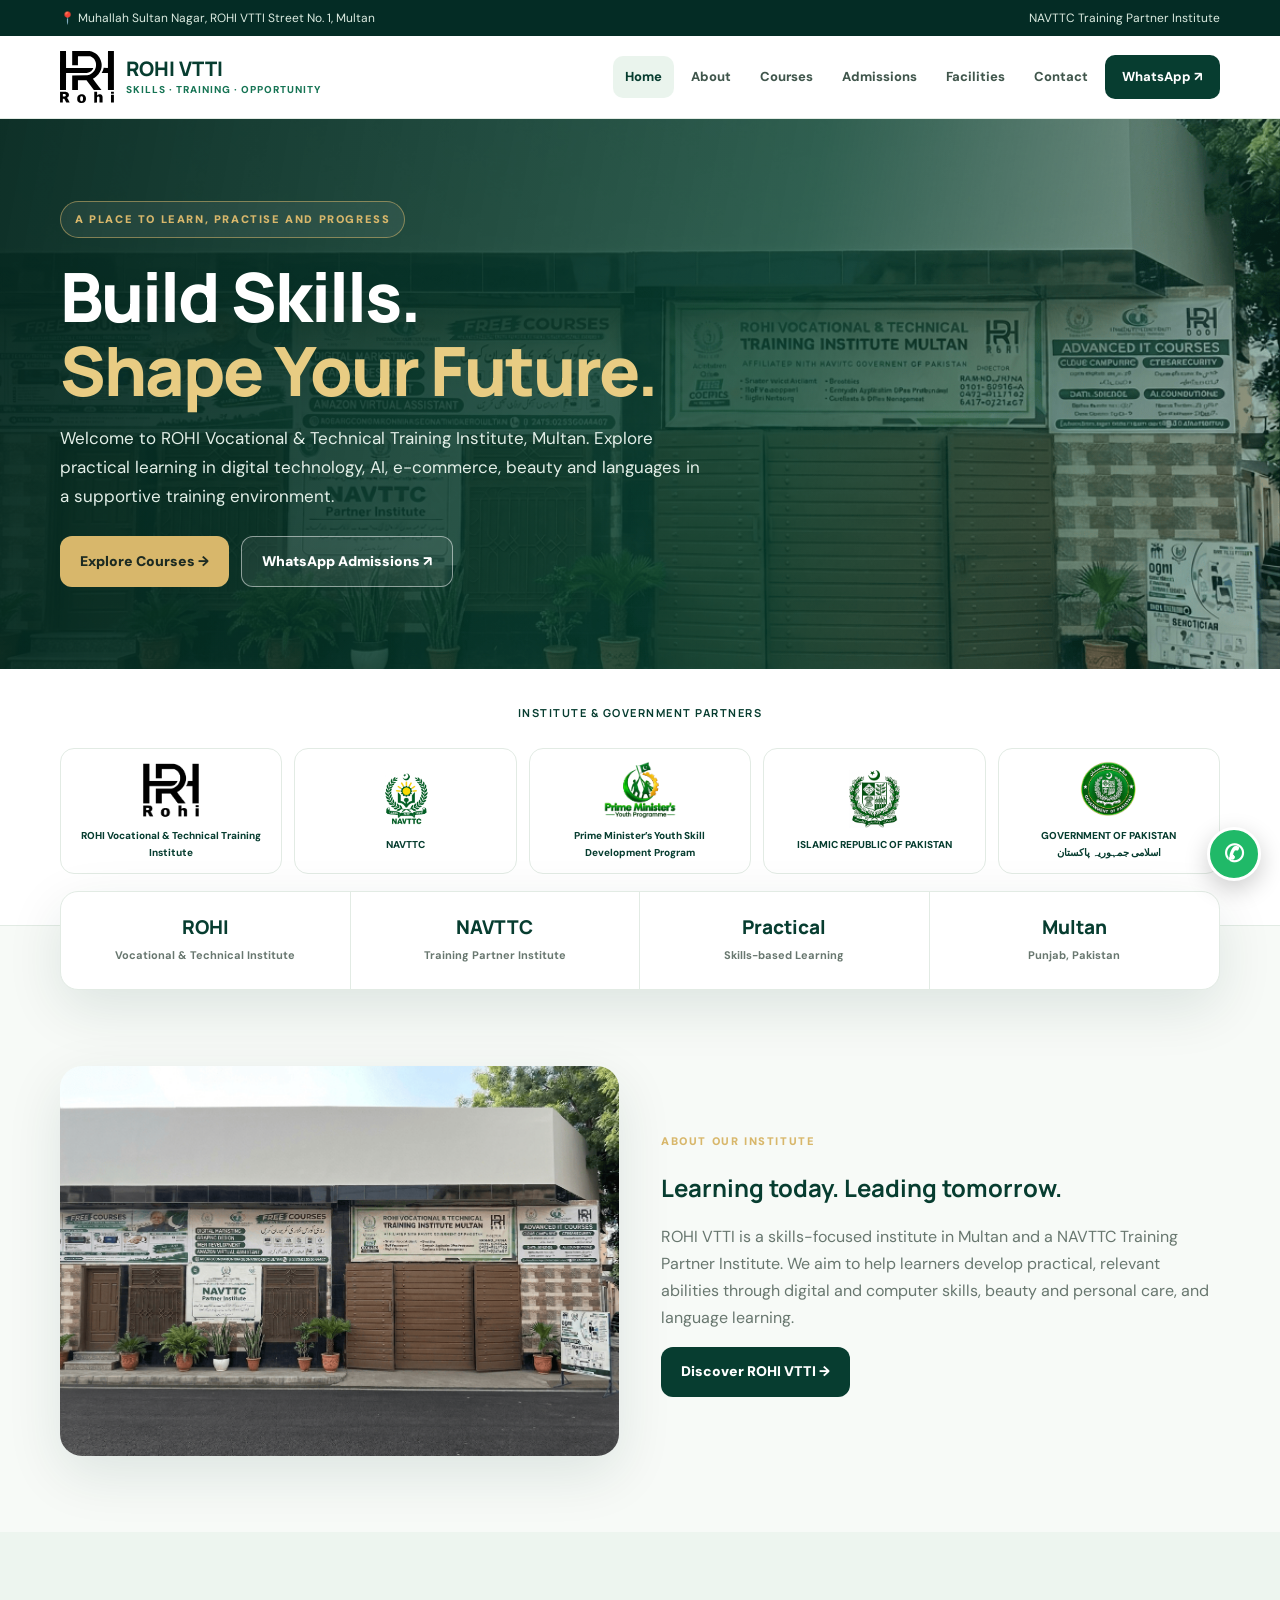
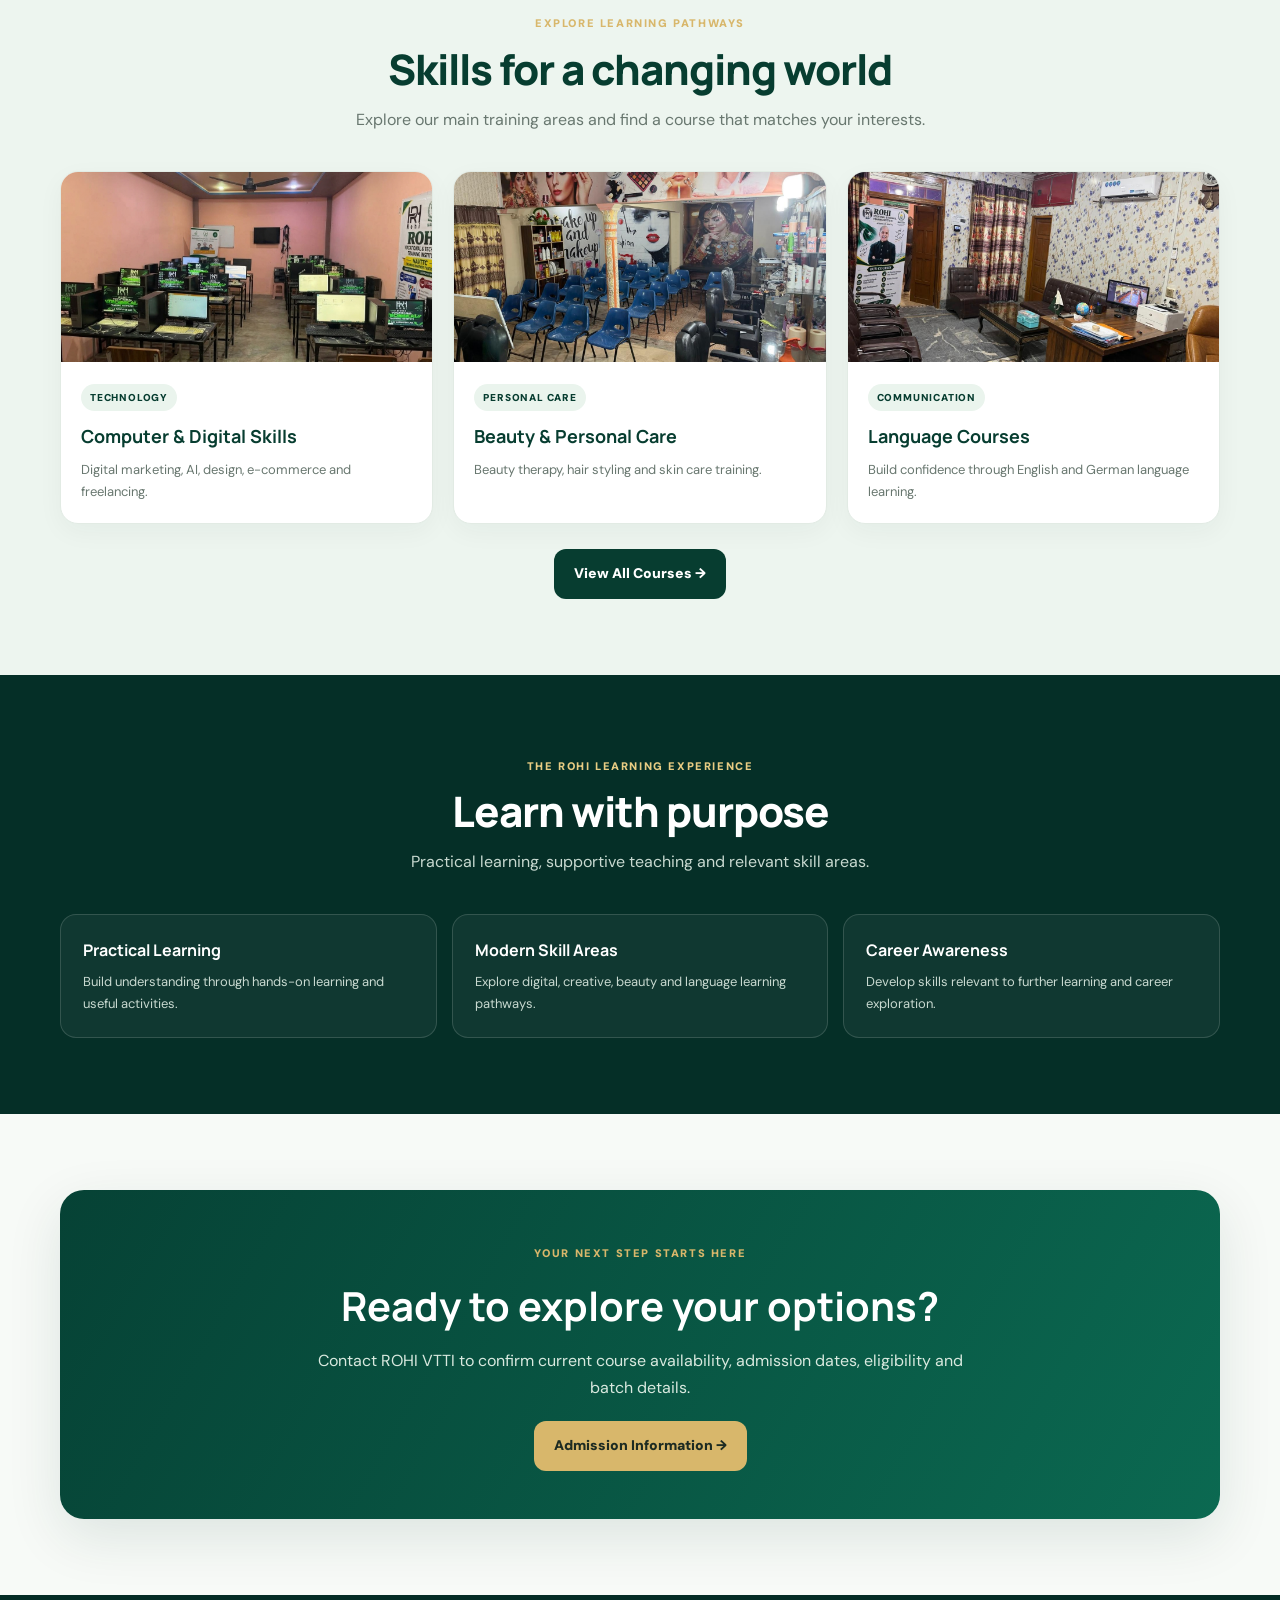
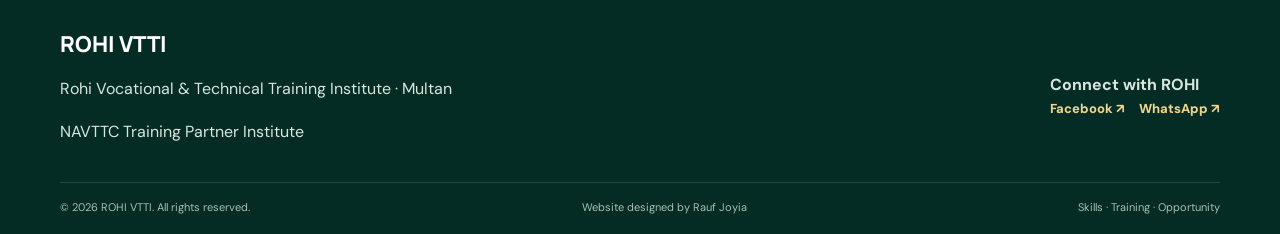
==== commit e41f80a8: "Polish ROHI homepage brand presentation and use institute photo assets" ====
--- a/index.html
+++ b/index.html
@@ -1 +1 @@
-<!doctype html><html lang="en"><head><meta charset="utf-8"><meta name="viewport" content="width=device-width,initial-scale=1"><meta name="theme-color" content="#073d30"><meta name="description" content="ROHI Vocational & Technical Training Institute in Multan. Explore practical digital, AI, e-commerce, beauty and language training."><meta property="og:title" content="ROHI VTTI | Skills for a Brighter Future"><meta property="og:description" content="Practical vocational and technical learning in Multan."><meta property="og:image" content="https://abdul-rauf-joyia.github.io/Rohi-institute/main-building.png"><title>ROHI VTTI | Vocational & Technical Training Institute, Multan</title><link rel="icon" href="rohi-logo-black.svg"><link rel="preconnect" href="https://fonts.googleapis.com"><link rel="preconnect" href="https://fonts.gstatic.com" crossorigin><link href="https://fonts.googleapis.com/css2?family=DM+Sans:wght@400;500;600;700;800&family=Manrope:wght@400;500;600;700;800&display=swap" rel="stylesheet"><link rel="stylesheet" href="style.css"></head><body><div class="topline"><div class="container"><span>📍 Muhallah Sultan Nagar, ROHI VTTI Street No. 1, Multan</span><span>NAVTTC Training Partner Institute</span></div></div><header><nav class="nav container" aria-label="Main navigation"><a class="brand" href="index.html"><img src="rohi-logo-black.svg" alt="ROHI VTTI logo"><span><strong>ROHI VTTI</strong><small>Skills · Training · Opportunity</small></span></a><button class="menu-btn" type="button" aria-label="Open navigation" aria-expanded="false">☰</button><ul class="navlinks"><li><a href="index.html" aria-current="page">Home</a></li><li><a href="about.html">About</a></li><li><a href="courses.html">Courses</a></li><li><a href="admissions.html">Admissions</a></li><li><a href="facilities.html">Facilities</a></li><li><a href="contact.html">Contact</a></li><li><a class="cta" href="https://wa.me/923020757793" target="_blank" rel="noopener">WhatsApp ↗</a></li></ul></nav></header><section class="partner-strip"><div class="container"><h2>Institute & Government Partners</h2><div class="logo-strip"><div class="logo-card"><img src="rohi-vtti-logo.png" alt="ROHI VTTI logo"><small>ROHI Vocational & Technical Training Institute</small></div><div class="logo-card"><img src="navttc-logo.png" alt="NAVTTC logo"><small>NAVTTC</small></div><div class="logo-card"><img src="prime-minister-youth-skill-development-program-logo.png" alt="Prime Minister Youth Skill Development Program logo"><small>Prime Minister’s Youth Skill Development Program</small></div><div class="logo-card"><img src="pakistan-emblem.png" alt="Pakistan emblem"><small>ISLAMIC REPUBLIC OF PAKISTAN</small></div><div class="logo-card"><img src="government-of-pakistan-logo.png" alt="Government of Pakistan logo"><small>GOVERNMENT OF PAKISTAN<br>اسلامی جمہوریہ پاکستان</small></div></div></div></section><main><section class="hero"><div class="container"><div class="hero-content"><span class="eyebrow">A place to learn, practise and progress</span><h1>Build Skills.<br><span>Shape Your Future.</span></h1><p>Welcome to ROHI Vocational & Technical Training Institute, Multan. Explore practical learning in digital technology, AI, e-commerce, beauty and languages in a supportive training environment.</p><div class="actions"><a class="btn btn-gold" href="courses.html">Explore Courses →</a><a class="btn btn-outline" href="https://wa.me/923020757793" target="_blank" rel="noopener">WhatsApp Admissions ↗</a></div></div></div></section><div class="facts"><div class="container"><div class="fact-grid"><div class="fact"><strong>ROHI</strong><span>Vocational & Technical Institute</span></div><div class="fact"><strong>NAVTTC</strong><span>Training Partner Institute</span></div><div class="fact"><strong>Practical</strong><span>Skills-based Learning</span></div><div class="fact"><strong>Multan</strong><span>Punjab, Pakistan</span></div></div></div></div><section class="section"><div class="container grid-2"><img class="photo" src="main-building.png" alt="ROHI Vocational & Technical Training Institute main building"><div class="copy"><span class="kicker">About our institute</span><h2>Learning today. Leading tomorrow.</h2><p>ROHI VTTI is a skills-focused institute in Multan and a NAVTTC Training Partner Institute. We aim to help learners develop practical, relevant abilities through digital and computer skills, beauty and personal care, and language learning.</p><a class="btn btn-green" href="about.html">Discover ROHI VTTI →</a></div></div></section><section class="section soft"><div class="container"><div class="section-head"><span class="kicker">Explore learning pathways</span><h2>Skills for a changing world</h2><p>Explore our main training areas and find a course that matches your interests.</p></div><div class="cards"><article class="card"><img src="https://cdn.pixabay.com/photo/2018/10/04/23/52/marketing-3724793_1280.jpg" alt="Digital marketing" loading="lazy"><div class="card-body"><span class="tag">Technology</span><h3>Computer & Digital Skills</h3><p>Digital marketing, AI, design, e-commerce and freelancing.</p></div></article><article class="card"><img src="https://images.unsplash.com/photo-1761718210089-ba3bb5ccb54f?auto=format&fit=crop&w=1200&q=85" alt="Beauty therapy" loading="lazy"><div class="card-body"><span class="tag">Personal Care</span><h3>Beauty & Personal Care</h3><p>Beauty therapy, hair styling and skin care training.</p></div></article><article class="card"><img src="https://images.unsplash.com/photo-1758270705696-ec9caffc73dd?auto=format&fit=crop&w=1200&q=85" alt="Language classroom" loading="lazy"><div class="card-body"><span class="tag">Communication</span><h3>Language Courses</h3><p>Build confidence through English and German language learning.</p></div></article></div><div class="actions" style="justify-content:center"><a class="btn btn-green" href="courses.html">View All Courses →</a></div></div></section><section class="section dark"><div class="container"><div class="section-head"><span class="kicker">The ROHI learning experience</span><h2>Learn with purpose</h2><p>Practical learning, supportive teaching and relevant skill areas.</p></div><div class="features"><div class="feature"><h3>Practical Learning</h3><p>Build understanding through hands-on learning and useful activities.</p></div><div class="feature"><h3>Modern Skill Areas</h3><p>Explore digital, creative, beauty and language learning pathways.</p></div><div class="feature"><h3>Career Awareness</h3><p>Develop skills relevant to further learning and career exploration.</p></div></div></div></section><section class="section"><div class="container"><div class="banner"><span class="kicker">Your next step starts here</span><h2>Ready to explore your options?</h2><p>Contact ROHI VTTI to confirm current course availability, admission dates, eligibility and batch details.</p><a class="btn btn-gold" href="admissions.html">Admission Information →</a></div></div></section></main><footer><div class="container"><div class="footer-top"><div><div class="footer-brand">ROHI VTTI</div><p>Rohi Vocational & Technical Training Institute · Multan</p><p>NAVTTC Training Partner Institute</p></div><div><strong>Connect with ROHI</strong><div class="socials"><a href="https://www.facebook.com/profile.php?id=61575618215227" target="_blank" rel="noopener">Facebook ↗</a><a href="https://wa.me/923020757793" target="_blank" rel="noopener">WhatsApp ↗</a></div></div></div><div class="footer-bottom"><span>© <span data-year>2026</span> ROHI VTTI. All rights reserved.</span><span>Website designed by Rauf Joyia</span><span>Skills · Training · Opportunity</span></div></div></footer><a class="whatsapp" href="https://wa.me/923020757793" target="_blank" rel="noopener" aria-label="WhatsApp ROHI VTTI">✆</a><script src="site.js"></script></body></html>+<!doctype html><html lang="en"><head><meta charset="utf-8"><meta name="viewport" content="width=device-width,initial-scale=1"><meta name="theme-color" content="#073d30"><meta name="description" content="ROHI Vocational & Technical Training Institute in Multan. Explore practical digital, AI, e-commerce, beauty and language training."><meta property="og:title" content="ROHI VTTI | Skills for a Brighter Future"><meta property="og:description" content="Practical vocational and technical learning in Multan."><meta property="og:image" content="https://abdul-rauf-joyia.github.io/Rohi-institute/main-building.png"><title>ROHI VTTI | Vocational & Technical Training Institute, Multan</title><link rel="icon" href="rohi-logo-black.svg"><link rel="preconnect" href="https://fonts.googleapis.com"><link rel="preconnect" href="https://fonts.gstatic.com" crossorigin><link href="https://fonts.googleapis.com/css2?family=DM+Sans:wght@400;500;600;700;800&family=Manrope:wght@400;500;600;700;800&display=swap" rel="stylesheet"><link rel="stylesheet" href="style.css"></head><body><div class="topline"><div class="container"><span>📍 Muhallah Sultan Nagar, ROHI VTTI Street No. 1, Multan</span><span>NAVTTC Training Partner Institute</span></div></div><header><nav class="nav container" aria-label="Main navigation"><a class="brand" href="index.html"><img src="rohi-logo-black.svg" alt="ROHI VTTI logo"><span><strong>ROHI VTTI</strong><small>Skills · Training · Opportunity</small></span></a><button class="menu-btn" type="button" aria-label="Open navigation" aria-expanded="false">☰</button><ul class="navlinks"><li><a href="index.html" aria-current="page">Home</a></li><li><a href="about.html">About</a></li><li><a href="courses.html">Courses</a></li><li><a href="admissions.html">Admissions</a></li><li><a href="facilities.html">Facilities</a></li><li><a href="contact.html">Contact</a></li><li><a class="cta" href="https://wa.me/923020757793" target="_blank" rel="noopener">WhatsApp ↗</a></li></ul></nav></header><main><section class="hero"><div class="container"><div class="hero-content"><span class="eyebrow">A place to learn, practise and progress</span><h1>Build Skills.<br><span>Shape Your Future.</span></h1><p>Welcome to ROHI Vocational & Technical Training Institute, Multan. Explore practical learning in digital technology, AI, e-commerce, beauty and languages in a supportive training environment.</p><div class="actions"><a class="btn btn-gold" href="courses.html">Explore Courses →</a><a class="btn btn-outline" href="https://wa.me/923020757793" target="_blank" rel="noopener">WhatsApp Admissions ↗</a></div></div></div></section><section class="partner-strip"><div class="container"><h2>Institute & Government Partners</h2><div class="logo-strip"><div class="logo-card"><img src="rohi-vtti-logo.png" alt="ROHI VTTI logo"><small>ROHI Vocational & Technical Training Institute</small></div><div class="logo-card"><img src="navttc-logo.png" alt="NAVTTC logo"><small>NAVTTC</small></div><div class="logo-card"><img src="prime-minister-youth-skill-development-program-logo.png" alt="Prime Minister Youth Skill Development Program logo"><small>Prime Minister’s Youth Skill Development Program</small></div><div class="logo-card"><img src="pakistan-emblem.png" alt="Pakistan emblem"><small>ISLAMIC REPUBLIC OF PAKISTAN</small></div><div class="logo-card"><img src="government-of-pakistan-logo.png" alt="Government of Pakistan logo"><small>GOVERNMENT OF PAKISTAN<br>اسلامی جمہوریہ پاکستان</small></div></div></div></section><div class="facts"><div class="container"><div class="fact-grid"><div class="fact"><strong>ROHI</strong><span>Vocational & Technical Institute</span></div><div class="fact"><strong>NAVTTC</strong><span>Training Partner Institute</span></div><div class="fact"><strong>Practical</strong><span>Skills-based Learning</span></div><div class="fact"><strong>Multan</strong><span>Punjab, Pakistan</span></div></div></div></div><section class="section"><div class="container grid-2"><img class="photo" src="main-building.png" alt="ROHI Vocational & Technical Training Institute main building"><div class="copy"><span class="kicker">About our institute</span><h2>Learning today. Leading tomorrow.</h2><p>ROHI VTTI is a skills-focused institute in Multan and a NAVTTC Training Partner Institute. We aim to help learners develop practical, relevant abilities through digital and computer skills, beauty and personal care, and language learning.</p><a class="btn btn-green" href="about.html">Discover ROHI VTTI →</a></div></div></section><section class="section soft"><div class="container"><div class="section-head"><span class="kicker">Explore learning pathways</span><h2>Skills for a changing world</h2><p>Explore our main training areas and find a course that matches your interests.</p></div><div class="cards"><article class="card"><img src="digital-marketing.jpg" alt="Digital marketing" loading="lazy"><div class="card-body"><span class="tag">Technology</span><h3>Computer & Digital Skills</h3><p>Digital marketing, AI, design, e-commerce and freelancing.</p></div></article><article class="card"><img src="beauty-lab.jpg" alt="Beauty therapy" loading="lazy"><div class="card-body"><span class="tag">Personal Care</span><h3>Beauty & Personal Care</h3><p>Beauty therapy, hair styling and skin care training.</p></div></article><article class="card"><img src="gallery.jpg" alt="Language classroom" loading="lazy"><div class="card-body"><span class="tag">Communication</span><h3>Language Courses</h3><p>Build confidence through English and German language learning.</p></div></article></div><div class="actions" style="justify-content:center"><a class="btn btn-green" href="courses.html">View All Courses →</a></div></div></section><section class="section dark"><div class="container"><div class="section-head"><span class="kicker">The ROHI learning experience</span><h2>Learn with purpose</h2><p>Practical learning, supportive teaching and relevant skill areas.</p></div><div class="features"><div class="feature"><h3>Practical Learning</h3><p>Build understanding through hands-on learning and useful activities.</p></div><div class="feature"><h3>Modern Skill Areas</h3><p>Explore digital, creative, beauty and language learning pathways.</p></div><div class="feature"><h3>Career Awareness</h3><p>Develop skills relevant to further learning and career exploration.</p></div></div></div></section><section class="section"><div class="container"><div class="banner"><span class="kicker">Your next step starts here</span><h2>Ready to explore your options?</h2><p>Contact ROHI VTTI to confirm current course availability, admission dates, eligibility and batch details.</p><a class="btn btn-gold" href="admissions.html">Admission Information →</a></div></div></section></main><footer><div class="container"><div class="footer-top"><div><div class="footer-brand">ROHI VTTI</div><p>Rohi Vocational & Technical Training Institute · Multan</p><p>NAVTTC Training Partner Institute</p></div><div><strong>Connect with ROHI</strong><div class="socials"><a href="https://www.facebook.com/profile.php?id=61575618215227" target="_blank" rel="noopener">Facebook ↗</a><a href="https://wa.me/923020757793" target="_blank" rel="noopener">WhatsApp ↗</a></div></div></div><div class="footer-bottom"><span>© <span data-year>2026</span> ROHI VTTI. All rights reserved.</span><span>Website designed by Rauf Joyia</span><span>Skills · Training · Opportunity</span></div></div></footer><a class="whatsapp" href="https://wa.me/923020757793" target="_blank" rel="noopener" aria-label="WhatsApp ROHI VTTI">✆</a><script src="site.js"></script></body></html>
